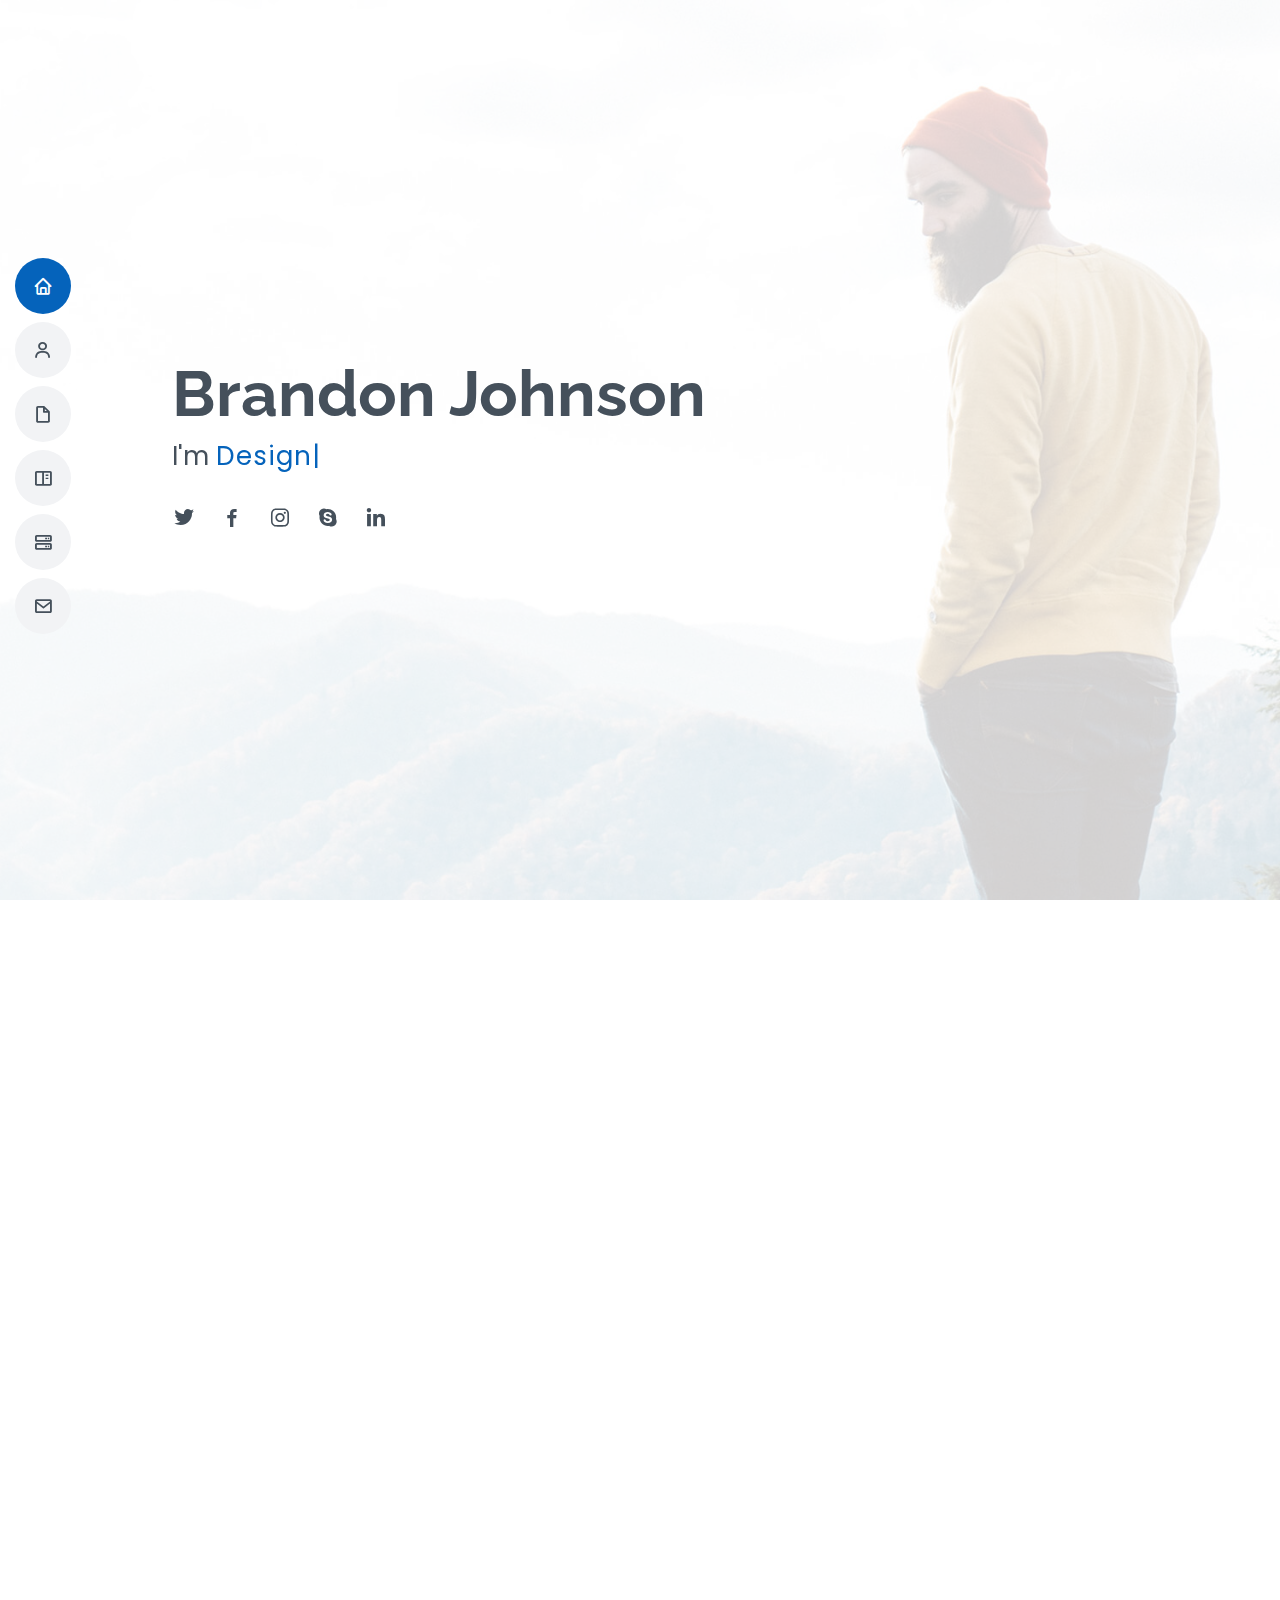
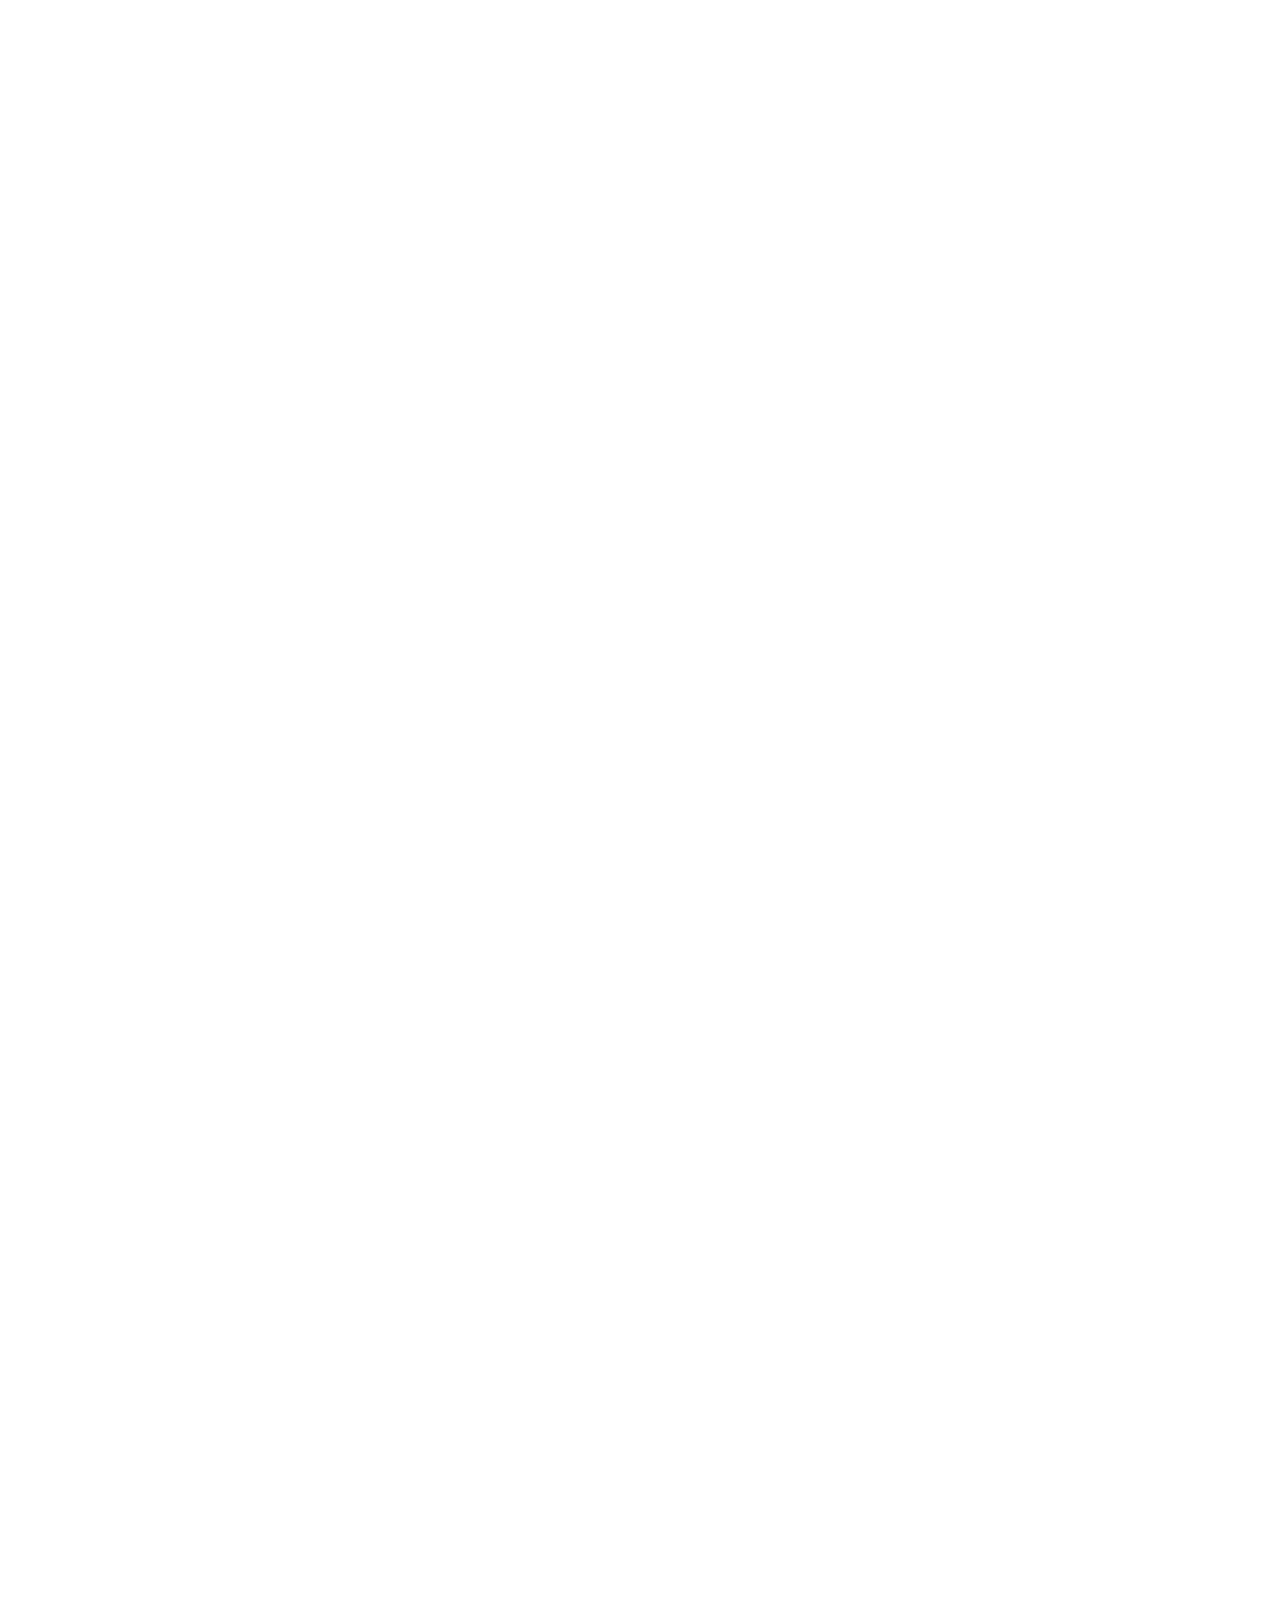
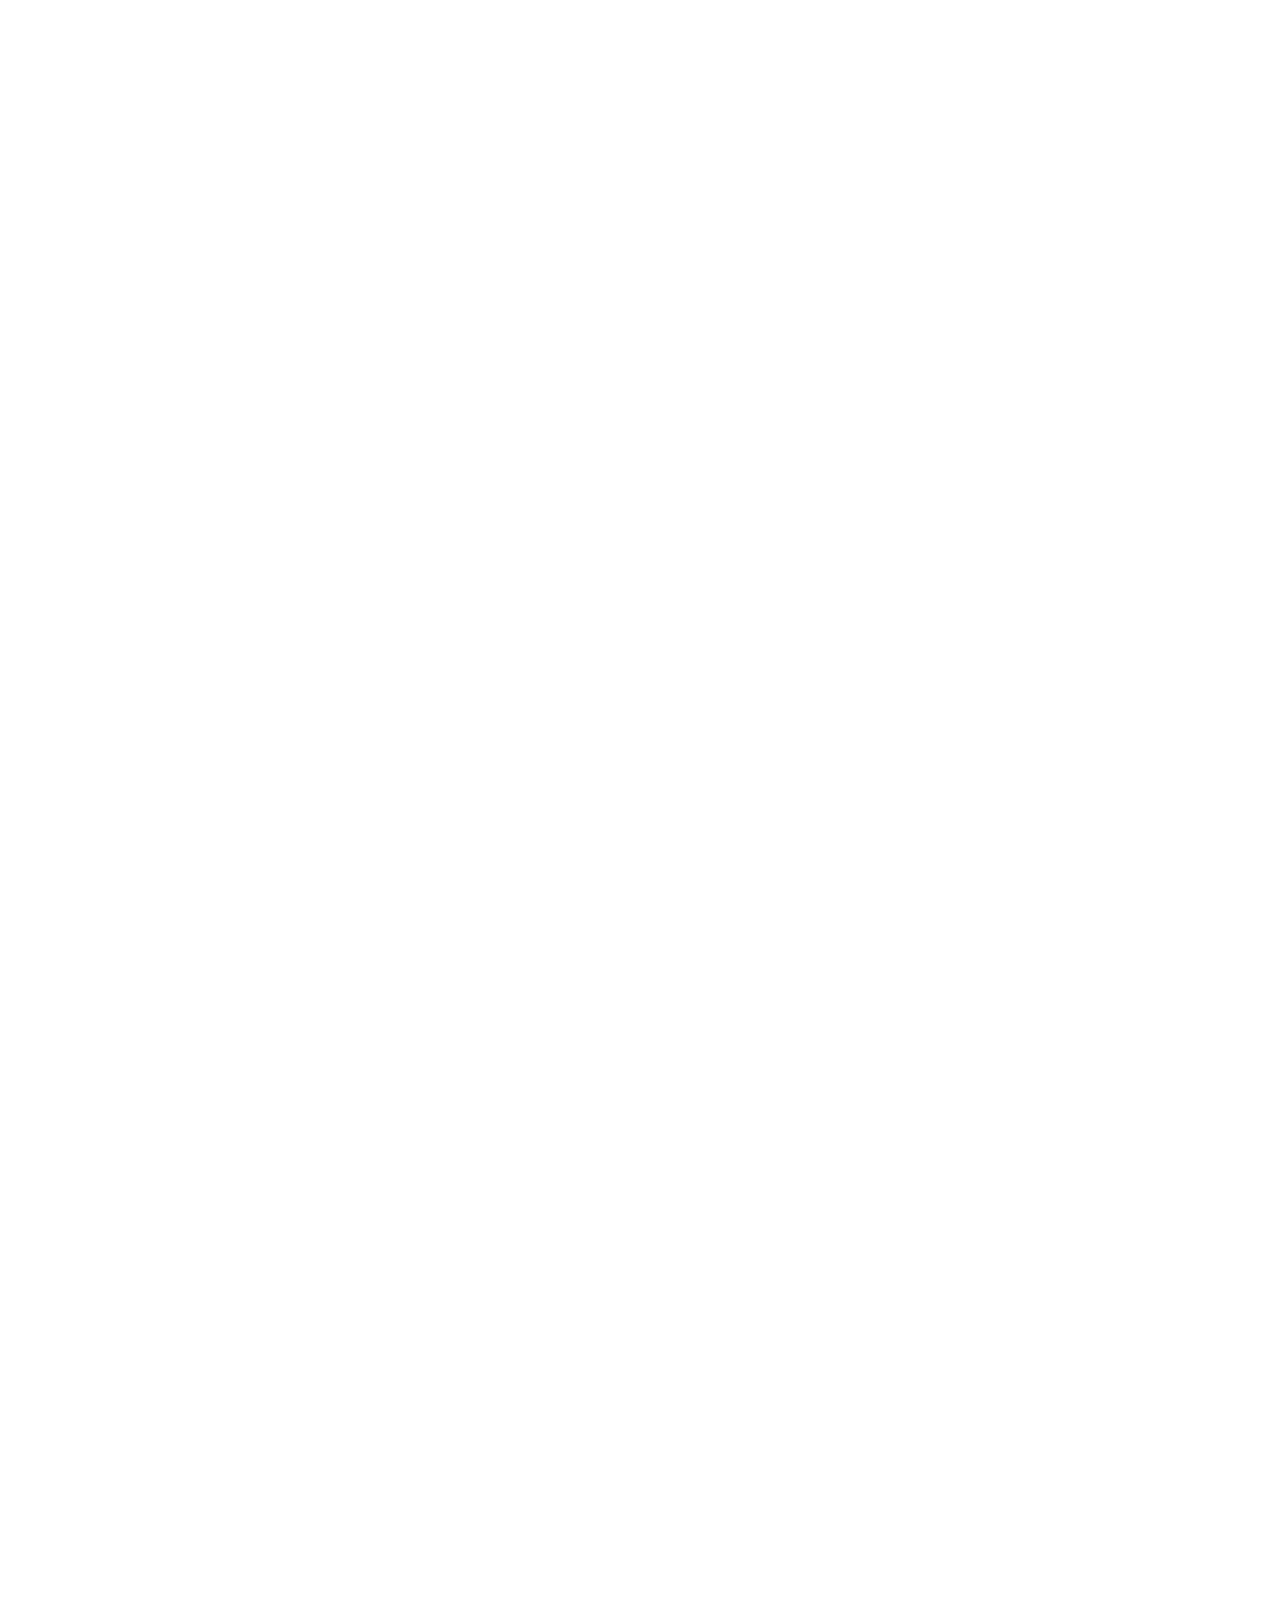
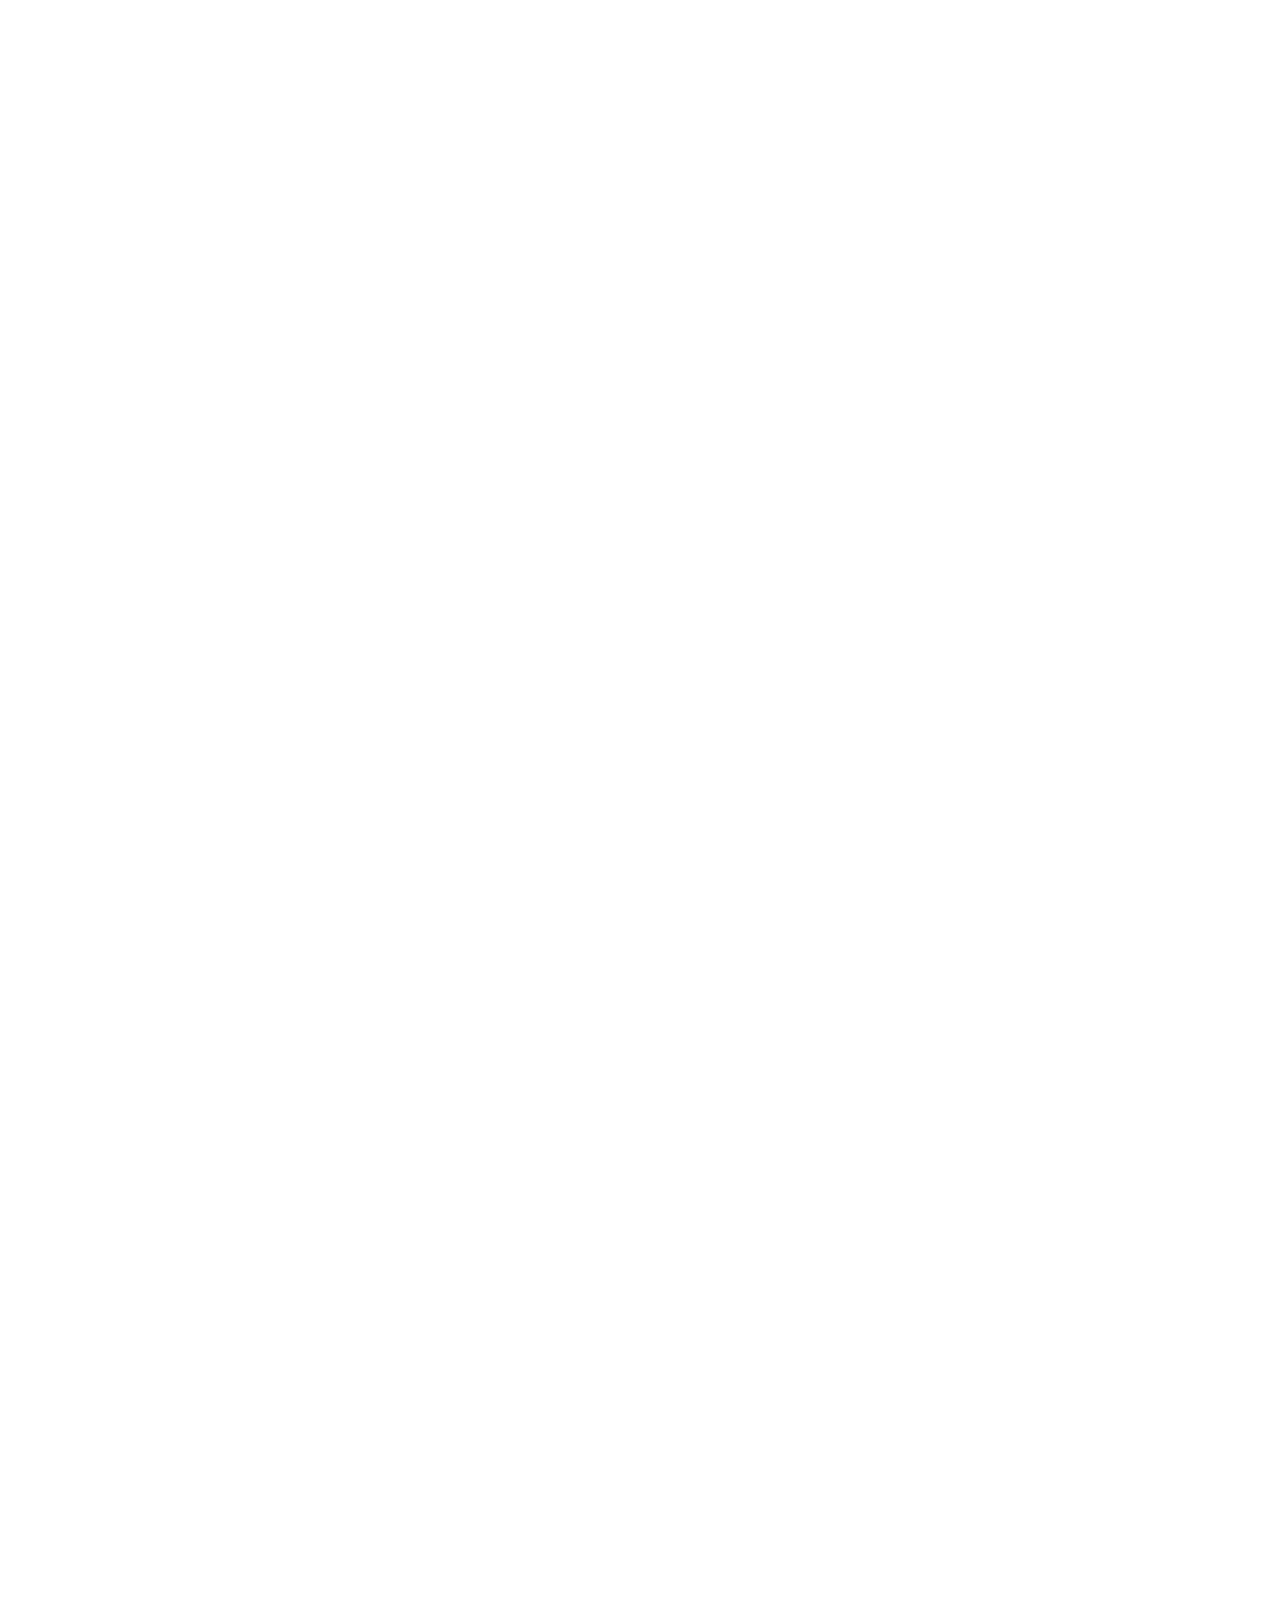
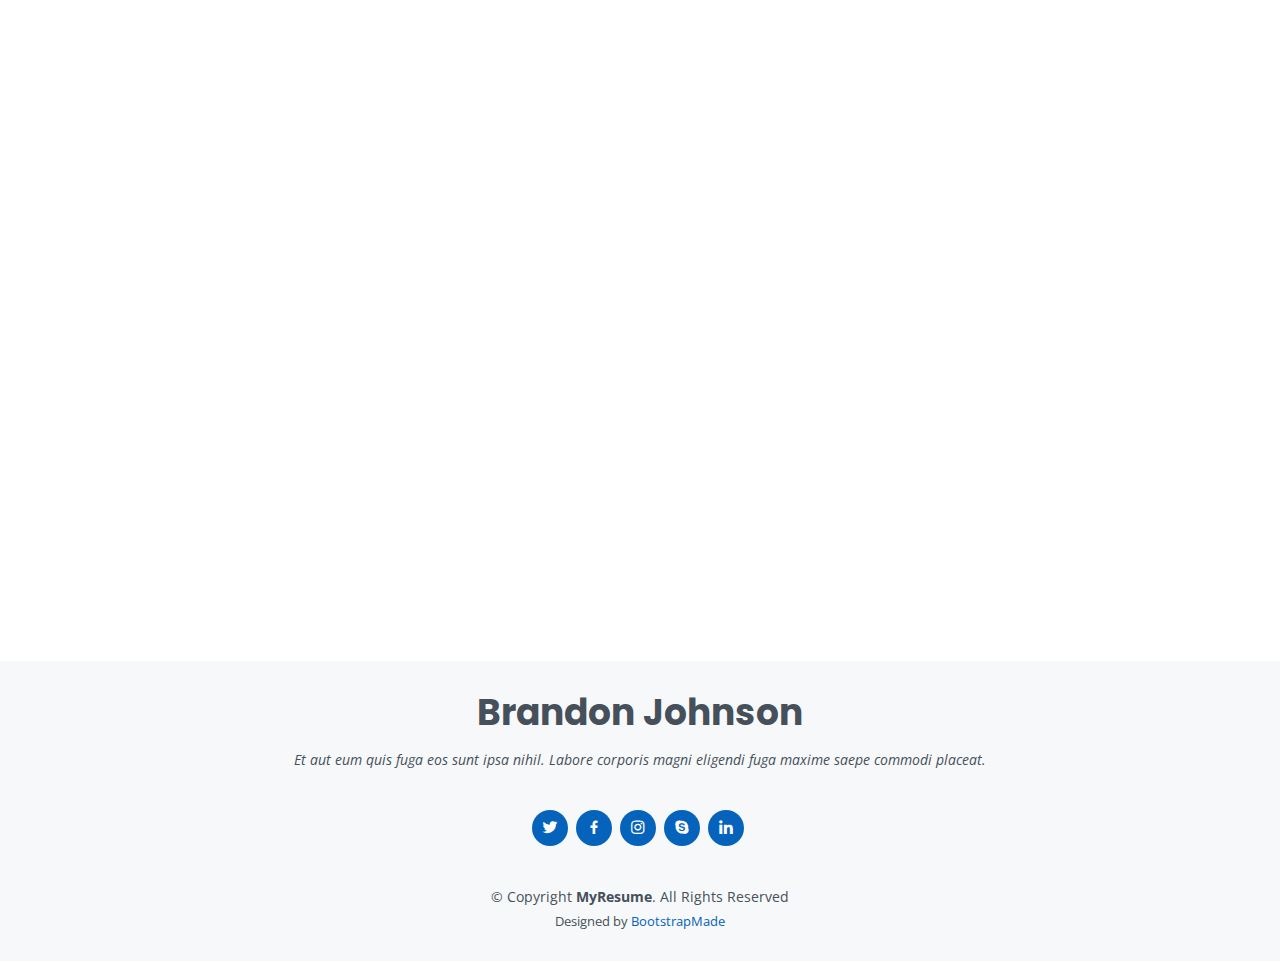
==== index.html @ 7fffbe17 "Template" ====
<!DOCTYPE html>
<html lang="en">

<head>
  <meta charset="utf-8">
  <meta content="width=device-width, initial-scale=1.0" name="viewport">

  <title>MyResume Bootstrap Template - Index</title>
  <meta content="" name="description">
  <meta content="" name="keywords">

  <!-- Favicons -->
  <link href="assets/img/favicon.png" rel="icon">
  <link href="assets/img/apple-touch-icon.png" rel="apple-touch-icon">

  <!-- Google Fonts -->
  <link href="https://fonts.googleapis.com/css?family=Open+Sans:300,300i,400,400i,600,600i,700,700i|Raleway:300,300i,400,400i,500,500i,600,600i,700,700i|Poppins:300,300i,400,400i,500,500i,600,600i,700,700i" rel="stylesheet">

  <!-- Vendor CSS Files -->
  <link href="assets/vendor/aos/aos.css" rel="stylesheet">
  <link href="assets/vendor/bootstrap/css/bootstrap.min.css" rel="stylesheet">
  <link href="assets/vendor/bootstrap-icons/bootstrap-icons.css" rel="stylesheet">
  <link href="assets/vendor/boxicons/css/boxicons.min.css" rel="stylesheet">
  <link href="assets/vendor/glightbox/css/glightbox.min.css" rel="stylesheet">
  <link href="assets/vendor/swiper/swiper-bundle.min.css" rel="stylesheet">

  <!-- Template Main CSS File -->
  <link href="assets/css/style.css" rel="stylesheet">

  <!-- =======================================================
  * Template Name: MyResume
  * Updated: Mar 10 2023 with Bootstrap v5.2.3
  * Template URL: https://bootstrapmade.com/free-html-bootstrap-template-my-resume/
  * Author: BootstrapMade.com
  * License: https://bootstrapmade.com/license/
  ======================================================== -->
</head>

<body>

  <!-- ======= Mobile nav toggle button ======= -->
  <!-- <button type="button" class="mobile-nav-toggle d-xl-none"><i class="bi bi-list mobile-nav-toggle"></i></button> -->
  <i class="bi bi-list mobile-nav-toggle d-lg-none"></i>
  <!-- ======= Header ======= -->
  <header id="header" class="d-flex flex-column justify-content-center">

    <nav id="navbar" class="navbar nav-menu">
      <ul>
        <li><a href="#hero" class="nav-link scrollto active"><i class="bx bx-home"></i> <span>Home</span></a></li>
        <li><a href="#about" class="nav-link scrollto"><i class="bx bx-user"></i> <span>About</span></a></li>
        <li><a href="#resume" class="nav-link scrollto"><i class="bx bx-file-blank"></i> <span>Resume</span></a></li>
        <li><a href="#portfolio" class="nav-link scrollto"><i class="bx bx-book-content"></i> <span>Portfolio</span></a></li>
        <li><a href="#services" class="nav-link scrollto"><i class="bx bx-server"></i> <span>Services</span></a></li>
        <li><a href="#contact" class="nav-link scrollto"><i class="bx bx-envelope"></i> <span>Contact</span></a></li>
      </ul>
    </nav><!-- .nav-menu -->

  </header><!-- End Header -->

  <!-- ======= Hero Section ======= -->
  <section id="hero" class="d-flex flex-column justify-content-center">
    <div class="container" data-aos="zoom-in" data-aos-delay="100">
      <h1>Brandon Johnson</h1>
      <p>I'm <span class="typed" data-typed-items="Designer, Developer, Freelancer, Photographer"></span></p>
      <div class="social-links">
        <a href="#" class="twitter"><i class="bx bxl-twitter"></i></a>
        <a href="#" class="facebook"><i class="bx bxl-facebook"></i></a>
        <a href="#" class="instagram"><i class="bx bxl-instagram"></i></a>
        <a href="#" class="google-plus"><i class="bx bxl-skype"></i></a>
        <a href="#" class="linkedin"><i class="bx bxl-linkedin"></i></a>
      </div>
    </div>
  </section><!-- End Hero -->

  <main id="main">

    <!-- ======= About Section ======= -->
    <section id="about" class="about">
      <div class="container" data-aos="fade-up">

        <div class="section-title">
          <h2>About</h2>
          <p>Magnam dolores commodi suscipit. Necessitatibus eius consequatur ex aliquid fuga eum quidem. Sit sint consectetur velit. Quisquam quos quisquam cupiditate. Et nemo qui impedit suscipit alias ea. Quia fugiat sit in iste officiis commodi quidem hic quas.</p>
        </div>

        <div class="row">
          <div class="col-lg-4">
            <img src="assets/img/profile-img.jpg" class="img-fluid" alt="">
          </div>
          <div class="col-lg-8 pt-4 pt-lg-0 content">
            <h3>UI/UX Designer &amp; Web Developer.</h3>
            <p class="fst-italic">
              Lorem ipsum dolor sit amet, consectetur adipiscing elit, sed do eiusmod tempor incididunt ut labore et dolore
              magna aliqua.
            </p>
            <div class="row">
              <div class="col-lg-6">
                <ul>
                  <li><i class="bi bi-chevron-right"></i> <strong>Birthday:</strong> <span>1 May 1995</span></li>
                  <li><i class="bi bi-chevron-right"></i> <strong>Website:</strong> <span>www.example.com</span></li>
                  <li><i class="bi bi-chevron-right"></i> <strong>Phone:</strong> <span>+123 456 7890</span></li>
                  <li><i class="bi bi-chevron-right"></i> <strong>City:</strong> <span>New York, USA</span></li>
                </ul>
              </div>
              <div class="col-lg-6">
                <ul>
                  <li><i class="bi bi-chevron-right"></i> <strong>Age:</strong> <span>30</span></li>
                  <li><i class="bi bi-chevron-right"></i> <strong>Degree:</strong> <span>Master</span></li>
                  <li><i class="bi bi-chevron-right"></i> <strong>PhEmailone:</strong> <span>email@example.com</span></li>
                  <li><i class="bi bi-chevron-right"></i> <strong>Freelance:</strong> <span>Available</span></li>
                </ul>
              </div>
            </div>
            <p>
              Officiis eligendi itaque labore et dolorum mollitia officiis optio vero. Quisquam sunt adipisci omnis et ut. Nulla accusantium dolor incidunt officia tempore. Et eius omnis.
              Cupiditate ut dicta maxime officiis quidem quia. Sed et consectetur qui quia repellendus itaque neque. Aliquid amet quidem ut quaerat cupiditate. Ab et eum qui repellendus omnis culpa magni laudantium dolores.
            </p>
          </div>
        </div>

      </div>
    </section><!-- End About Section -->

    <!-- ======= Facts Section ======= -->
    <section id="facts" class="facts">
      <div class="container" data-aos="fade-up">

        <div class="section-title">
          <h2>Facts</h2>
          <p>Magnam dolores commodi suscipit. Necessitatibus eius consequatur ex aliquid fuga eum quidem. Sit sint consectetur velit. Quisquam quos quisquam cupiditate. Et nemo qui impedit suscipit alias ea. Quia fugiat sit in iste officiis commodi quidem hic quas.</p>
        </div>

        <div class="row">

          <div class="col-lg-3 col-md-6">
            <div class="count-box">
              <i class="bi bi-emoji-smile"></i>
              <span data-purecounter-start="0" data-purecounter-end="232" data-purecounter-duration="1" class="purecounter"></span>
              <p>Happy Clients</p>
            </div>
          </div>

          <div class="col-lg-3 col-md-6 mt-5 mt-md-0">
            <div class="count-box">
              <i class="bi bi-journal-richtext"></i>
              <span data-purecounter-start="0" data-purecounter-end="521" data-purecounter-duration="1" class="purecounter"></span>
              <p>Projects</p>
            </div>
          </div>

          <div class="col-lg-3 col-md-6 mt-5 mt-lg-0">
            <div class="count-box">
              <i class="bi bi-headset"></i>
              <span data-purecounter-start="0" data-purecounter-end="1463" data-purecounter-duration="1" class="purecounter"></span>
              <p>Hours Of Support</p>
            </div>
          </div>

          <div class="col-lg-3 col-md-6 mt-5 mt-lg-0">
            <div class="count-box">
              <i class="bi bi-award"></i>
              <span data-purecounter-start="0" data-purecounter-end="25" data-purecounter-duration="1" class="purecounter"></span>
              <p>Awards</p>
            </div>
          </div>

        </div>

      </div>
    </section><!-- End Facts Section -->

    <!-- ======= Skills Section ======= -->
    <section id="skills" class="skills section-bg">
      <div class="container" data-aos="fade-up">

        <div class="section-title">
          <h2>Skills</h2>
          <p>Magnam dolores commodi suscipit. Necessitatibus eius consequatur ex aliquid fuga eum quidem. Sit sint consectetur velit. Quisquam quos quisquam cupiditate. Et nemo qui impedit suscipit alias ea. Quia fugiat sit in iste officiis commodi quidem hic quas.</p>
        </div>

        <div class="row skills-content">

          <div class="col-lg-6">

            <div class="progress">
              <span class="skill">HTML <i class="val">100%</i></span>
              <div class="progress-bar-wrap">
                <div class="progress-bar" role="progressbar" aria-valuenow="100" aria-valuemin="0" aria-valuemax="100"></div>
              </div>
            </div>

            <div class="progress">
              <span class="skill">CSS <i class="val">90%</i></span>
              <div class="progress-bar-wrap">
                <div class="progress-bar" role="progressbar" aria-valuenow="90" aria-valuemin="0" aria-valuemax="100"></div>
              </div>
            </div>

            <div class="progress">
              <span class="skill">JavaScript <i class="val">75%</i></span>
              <div class="progress-bar-wrap">
                <div class="progress-bar" role="progressbar" aria-valuenow="75" aria-valuemin="0" aria-valuemax="100"></div>
              </div>
            </div>

          </div>

          <div class="col-lg-6">

            <div class="progress">
              <span class="skill">PHP <i class="val">80%</i></span>
              <div class="progress-bar-wrap">
                <div class="progress-bar" role="progressbar" aria-valuenow="80" aria-valuemin="0" aria-valuemax="100"></div>
              </div>
            </div>

            <div class="progress">
              <span class="skill">WordPress/CMS <i class="val">90%</i></span>
              <div class="progress-bar-wrap">
                <div class="progress-bar" role="progressbar" aria-valuenow="90" aria-valuemin="0" aria-valuemax="100"></div>
              </div>
            </div>

            <div class="progress">
              <span class="skill">Photoshop <i class="val">55%</i></span>
              <div class="progress-bar-wrap">
                <div class="progress-bar" role="progressbar" aria-valuenow="55" aria-valuemin="0" aria-valuemax="100"></div>
              </div>
            </div>

          </div>

        </div>

      </div>
    </section><!-- End Skills Section -->

    <!-- ======= Resume Section ======= -->
    <section id="resume" class="resume">
      <div class="container" data-aos="fade-up">

        <div class="section-title">
          <h2>Resume</h2>
          <p>Magnam dolores commodi suscipit. Necessitatibus eius consequatur ex aliquid fuga eum quidem. Sit sint consectetur velit. Quisquam quos quisquam cupiditate. Et nemo qui impedit suscipit alias ea. Quia fugiat sit in iste officiis commodi quidem hic quas.</p>
        </div>

        <div class="row">
          <div class="col-lg-6">
            <h3 class="resume-title">Sumary</h3>
            <div class="resume-item pb-0">
              <h4>Brandon Johnson</h4>
              <p><em>Innovative and deadline-driven Graphic Designer with 3+ years of experience designing and developing user-centered digital/print marketing material from initial concept to final, polished deliverable.</em></p>
              <ul>
                <li>Portland par 127,Orlando, FL</li>
                <li>(123) 456-7891</li>
                <li>alice.barkley@example.com</li>
              </ul>
            </div>

            <h3 class="resume-title">Education</h3>
            <div class="resume-item">
              <h4>Master of Fine Arts &amp; Graphic Design</h4>
              <h5>2015 - 2016</h5>
              <p><em>Rochester Institute of Technology, Rochester, NY</em></p>
              <p>Qui deserunt veniam. Et sed aliquam labore tempore sed quisquam iusto autem sit. Ea vero voluptatum qui ut dignissimos deleniti nerada porti sand markend</p>
            </div>
            <div class="resume-item">
              <h4>Bachelor of Fine Arts &amp; Graphic Design</h4>
              <h5>2010 - 2014</h5>
              <p><em>Rochester Institute of Technology, Rochester, NY</em></p>
              <p>Quia nobis sequi est occaecati aut. Repudiandae et iusto quae reiciendis et quis Eius vel ratione eius unde vitae rerum voluptates asperiores voluptatem Earum molestiae consequatur neque etlon sader mart dila</p>
            </div>
          </div>
          <div class="col-lg-6">
            <h3 class="resume-title">Professional Experience</h3>
            <div class="resume-item">
              <h4>Senior graphic design specialist</h4>
              <h5>2019 - Present</h5>
              <p><em>Experion, New York, NY </em></p>
              <ul>
                <li>Lead in the design, development, and implementation of the graphic, layout, and production communication materials</li>
                <li>Delegate tasks to the 7 members of the design team and provide counsel on all aspects of the project. </li>
                <li>Supervise the assessment of all graphic materials in order to ensure quality and accuracy of the design</li>
                <li>Oversee the efficient use of production project budgets ranging from $2,000 - $25,000</li>
              </ul>
            </div>
            <div class="resume-item">
              <h4>Graphic design specialist</h4>
              <h5>2017 - 2018</h5>
              <p><em>Stepping Stone Advertising, New York, NY</em></p>
              <ul>
                <li>Developed numerous marketing programs (logos, brochures,infographics, presentations, and advertisements).</li>
                <li>Managed up to 5 projects or tasks at a given time while under pressure</li>
                <li>Recommended and consulted with clients on the most appropriate graphic design</li>
                <li>Created 4+ design presentations and proposals a month for clients and account managers</li>
              </ul>
            </div>
          </div>
        </div>

      </div>
    </section><!-- End Resume Section -->

    <!-- ======= Portfolio Section ======= -->
    <section id="portfolio" class="portfolio section-bg">
      <div class="container" data-aos="fade-up">

        <div class="section-title">
          <h2>Portfolio</h2>
          <p>Magnam dolores commodi suscipit. Necessitatibus eius consequatur ex aliquid fuga eum quidem. Sit sint consectetur velit. Quisquam quos quisquam cupiditate. Et nemo qui impedit suscipit alias ea. Quia fugiat sit in iste officiis commodi quidem hic quas.</p>
        </div>

        <div class="row">
          <div class="col-lg-12 d-flex justify-content-center" data-aos="fade-up" data-aos-delay="100">
            <ul id="portfolio-flters">
              <li data-filter="*" class="filter-active">All</li>
              <li data-filter=".filter-app">App</li>
              <li data-filter=".filter-card">Card</li>
              <li data-filter=".filter-web">Web</li>
            </ul>
          </div>
        </div>

        <div class="row portfolio-container" data-aos="fade-up" data-aos-delay="200">

          <div class="col-lg-4 col-md-6 portfolio-item filter-app">
            <div class="portfolio-wrap">
              <img src="assets/img/portfolio/portfolio-1.jpg" class="img-fluid" alt="">
              <div class="portfolio-info">
                <h4>App 1</h4>
                <p>App</p>
                <div class="portfolio-links">
                  <a href="assets/img/portfolio/portfolio-1.jpg" data-gallery="portfolioGallery" class="portfolio-lightbox" title="App 1"><i class="bx bx-plus"></i></a>
                  <a href="portfolio-details.html" class="portfolio-details-lightbox" data-glightbox="type: external" title="Portfolio Details"><i class="bx bx-link"></i></a>
                </div>
              </div>
            </div>
          </div>

          <div class="col-lg-4 col-md-6 portfolio-item filter-web">
            <div class="portfolio-wrap">
              <img src="assets/img/portfolio/portfolio-2.jpg" class="img-fluid" alt="">
              <div class="portfolio-info">
                <h4>Web 3</h4>
                <p>Web</p>
                <div class="portfolio-links">
                  <a href="assets/img/portfolio/portfolio-2.jpg" data-gallery="portfolioGallery" class="portfolio-lightbox" title="Web 3"><i class="bx bx-plus"></i></a>
                  <a href="portfolio-details.html" class="portfolio-details-lightbox" data-glightbox="type: external" title="Portfolio Details"><i class="bx bx-link"></i></a>
                </div>
              </div>
            </div>
          </div>

          <div class="col-lg-4 col-md-6 portfolio-item filter-app">
            <div class="portfolio-wrap">
              <img src="assets/img/portfolio/portfolio-3.jpg" class="img-fluid" alt="">
              <div class="portfolio-info">
                <h4>App 2</h4>
                <p>App</p>
                <div class="portfolio-links">
                  <a href="assets/img/portfolio/portfolio-3.jpg" data-gallery="portfolioGallery" class="portfolio-lightbox" title="App 2"><i class="bx bx-plus"></i></a>
                  <a href="portfolio-details.html" class="portfolio-details-lightbox" data-glightbox="type: external" title="Portfolio Details"><i class="bx bx-link"></i></a>
                </div>
              </div>
            </div>
          </div>

          <div class="col-lg-4 col-md-6 portfolio-item filter-card">
            <div class="portfolio-wrap">
              <img src="assets/img/portfolio/portfolio-4.jpg" class="img-fluid" alt="">
              <div class="portfolio-info">
                <h4>Card 2</h4>
                <p>Card</p>
                <div class="portfolio-links">
                  <a href="assets/img/portfolio/portfolio-4.jpg" data-gallery="portfolioGallery" class="portfolio-lightbox" title="Card 2"><i class="bx bx-plus"></i></a>
                  <a href="portfolio-details.html" class="portfolio-details-lightbox" data-glightbox="type: external" title="Portfolio Details"><i class="bx bx-link"></i></a>
                </div>
              </div>
            </div>
          </div>

          <div class="col-lg-4 col-md-6 portfolio-item filter-web">
            <div class="portfolio-wrap">
              <img src="assets/img/portfolio/portfolio-5.jpg" class="img-fluid" alt="">
              <div class="portfolio-info">
                <h4>Web 2</h4>
                <p>Web</p>
                <div class="portfolio-links">
                  <a href="assets/img/portfolio/portfolio-5.jpg" data-gallery="portfolioGallery" class="portfolio-lightbox" title="Web 2"><i class="bx bx-plus"></i></a>
                  <a href="portfolio-details.html" class="portfolio-details-lightbox" data-glightbox="type: external" title="Portfolio Details"><i class="bx bx-link"></i></a>
                </div>
              </div>
            </div>
          </div>

          <div class="col-lg-4 col-md-6 portfolio-item filter-app">
            <div class="portfolio-wrap">
              <img src="assets/img/portfolio/portfolio-6.jpg" class="img-fluid" alt="">
              <div class="portfolio-info">
                <h4>App 3</h4>
                <p>App</p>
                <div class="portfolio-links">
                  <a href="assets/img/portfolio/portfolio-6.jpg" data-gallery="portfolioGallery" class="portfolio-lightbox" title="App 3"><i class="bx bx-plus"></i></a>
                  <a href="portfolio-details.html" class="portfolio-details-lightbox" data-glightbox="type: external" title="Portfolio Details"><i class="bx bx-link"></i></a>
                </div>
              </div>
            </div>
          </div>

          <div class="col-lg-4 col-md-6 portfolio-item filter-card">
            <div class="portfolio-wrap">
              <img src="assets/img/portfolio/portfolio-7.jpg" class="img-fluid" alt="">
              <div class="portfolio-info">
                <h4>Card 1</h4>
                <p>Card</p>
                <div class="portfolio-links">
                  <a href="assets/img/portfolio/portfolio-7.jpg" data-gallery="portfolioGallery" class="portfolio-lightbox" title="Card 1"><i class="bx bx-plus"></i></a>
                  <a href="portfolio-details.html" class="portfolio-details-lightbox" data-glightbox="type: external" title="Portfolio Details"><i class="bx bx-link"></i></a>
                </div>
              </div>
            </div>
          </div>

          <div class="col-lg-4 col-md-6 portfolio-item filter-card">
            <div class="portfolio-wrap">
              <img src="assets/img/portfolio/portfolio-8.jpg" class="img-fluid" alt="">
              <div class="portfolio-info">
                <h4>Card 3</h4>
                <p>Card</p>
                <div class="portfolio-links">
                  <a href="assets/img/portfolio/portfolio-8.jpg" data-gallery="portfolioGallery" class="portfolio-lightbox" title="Card 3"><i class="bx bx-plus"></i></a>
                  <a href="portfolio-details.html" class="portfolio-details-lightbox" data-glightbox="type: external" title="Portfolio Details"><i class="bx bx-link"></i></a>
                </div>
              </div>
            </div>
          </div>

          <div class="col-lg-4 col-md-6 portfolio-item filter-web">
            <div class="portfolio-wrap">
              <img src="assets/img/portfolio/portfolio-9.jpg" class="img-fluid" alt="">
              <div class="portfolio-info">
                <h4>Web 3</h4>
                <p>Web</p>
                <div class="portfolio-links">
                  <a href="assets/img/portfolio/portfolio-9.jpg" data-gallery="portfolioGallery" class="portfolio-lightbox" title="Web 3"><i class="bx bx-plus"></i></a>
                  <a href="portfolio-details.html" class="portfolio-details-lightbox" data-glightbox="type: external" title="Portfolio Details"><i class="bx bx-link"></i></a>
                </div>
              </div>
            </div>
          </div>

        </div>

      </div>
    </section><!-- End Portfolio Section -->

    <!-- ======= Services Section ======= -->
    <section id="services" class="services">
      <div class="container" data-aos="fade-up">

        <div class="section-title">
          <h2>Services</h2>
          <p>Magnam dolores commodi suscipit. Necessitatibus eius consequatur ex aliquid fuga eum quidem. Sit sint consectetur velit. Quisquam quos quisquam cupiditate. Et nemo qui impedit suscipit alias ea. Quia fugiat sit in iste officiis commodi quidem hic quas.</p>
        </div>

        <div class="row">

          <div class="col-lg-4 col-md-6 d-flex align-items-stretch" data-aos="zoom-in" data-aos-delay="100">
            <div class="icon-box iconbox-blue">
              <div class="icon">
                <svg width="100" height="100" viewBox="0 0 600 600" xmlns="http://www.w3.org/2000/svg">
                  <path stroke="none" stroke-width="0" fill="#f5f5f5" d="M300,521.0016835830174C376.1290562159157,517.8887921683347,466.0731472004068,529.7835943286574,510.70327084640275,468.03025145048787C554.3714126377745,407.6079735673963,508.03601936045806,328.9844924480964,491.2728898941984,256.3432110539036C474.5976632858925,184.082847569629,479.9380746630129,96.60480741107993,416.23090153303,58.64404602377083C348.86323505073057,18.502131276798302,261.93793281208167,40.57373210992963,193.5410806939664,78.93577620505333C130.42746243093433,114.334589627462,98.30271207620316,179.96522072025542,76.75703585869454,249.04625023123273C51.97151888228291,328.5150500222984,13.704378332031375,421.85034740162234,66.52175969318436,486.19268352777647C119.04800174914682,550.1803526380478,217.28368757567262,524.383925680826,300,521.0016835830174"></path>
                </svg>
                <i class="bx bxl-dribbble"></i>
              </div>
              <h4><a href="">Lorem Ipsum</a></h4>
              <p>Voluptatum deleniti atque corrupti quos dolores et quas molestias excepturi</p>
            </div>
          </div>

          <div class="col-lg-4 col-md-6 d-flex align-items-stretch mt-4 mt-md-0" data-aos="zoom-in" data-aos-delay="200">
            <div class="icon-box iconbox-orange ">
              <div class="icon">
                <svg width="100" height="100" viewBox="0 0 600 600" xmlns="http://www.w3.org/2000/svg">
                  <path stroke="none" stroke-width="0" fill="#f5f5f5" d="M300,582.0697525312426C382.5290701553225,586.8405444964366,449.9789794690241,525.3245884688669,502.5850820975895,461.55621195738473C556.606425686781,396.0723002908107,615.8543463187945,314.28637112970534,586.6730223649479,234.56875336149918C558.9533121215079,158.8439757836574,454.9685369536778,164.00468322053177,381.49747125262974,130.76875717737553C312.15926192815925,99.40240125094834,248.97055460311594,18.661163978235184,179.8680185752513,50.54337015887873C110.5421016452524,82.52863877960104,119.82277516462835,180.83849132639028,109.12597500060166,256.43424936330496C100.08760227029461,320.3096726198365,92.17705696193138,384.0621239912766,124.79988738764834,439.7174275375508C164.83382741302287,508.01625554203684,220.96474134820875,577.5009287672846,300,582.0697525312426"></path>
                </svg>
                <i class="bx bx-file"></i>
              </div>
              <h4><a href="">Sed Perspiciatis</a></h4>
              <p>Duis aute irure dolor in reprehenderit in voluptate velit esse cillum dolore</p>
            </div>
          </div>

          <div class="col-lg-4 col-md-6 d-flex align-items-stretch mt-4 mt-lg-0" data-aos="zoom-in" data-aos-delay="300">
            <div class="icon-box iconbox-pink">
              <div class="icon">
                <svg width="100" height="100" viewBox="0 0 600 600" xmlns="http://www.w3.org/2000/svg">
                  <path stroke="none" stroke-width="0" fill="#f5f5f5" d="M300,541.5067337569781C382.14930387511276,545.0595476570109,479.8736841581634,548.3450877840088,526.4010558755058,480.5488172755941C571.5218469581645,414.80211281144784,517.5187510058486,332.0715597781072,496.52539010469104,255.14436215662573C477.37192572678356,184.95920475031193,473.57363656557914,105.61284051026155,413.0603344069578,65.22779650032875C343.27470386102294,18.654635553484475,251.2091493199835,5.337323636656869,175.0934190732945,40.62881213300186C97.87086631185822,76.43348514350839,51.98124368387456,156.15599469081315,36.44837278890362,239.84606092416172C21.716077023791087,319.22268207091537,43.775223500013084,401.1760424656574,96.891909868211,461.97329694683043C147.22146801428983,519.5804099606455,223.5754009179313,538.201503339737,300,541.5067337569781"></path>
                </svg>
                <i class="bx bx-tachometer"></i>
              </div>
              <h4><a href="">Magni Dolores</a></h4>
              <p>Excepteur sint occaecat cupidatat non proident, sunt in culpa qui officia</p>
            </div>
          </div>

          <div class="col-lg-4 col-md-6 d-flex align-items-stretch mt-4" data-aos="zoom-in" data-aos-delay="100">
            <div class="icon-box iconbox-yellow">
              <div class="icon">
                <svg width="100" height="100" viewBox="0 0 600 600" xmlns="http://www.w3.org/2000/svg">
                  <path stroke="none" stroke-width="0" fill="#f5f5f5" d="M300,503.46388370962813C374.79870501325706,506.71871716319447,464.8034551963731,527.1746412648533,510.4981551193396,467.86667711651364C555.9287308511215,408.9015244558933,512.6030010748507,327.5744911775523,490.211057578863,256.5855673507754C471.097692560561,195.9906835881958,447.69079081568157,138.11976852964426,395.19560036434837,102.3242989838813C329.3053358748298,57.3949838291264,248.02791733380457,8.279543830951368,175.87071277845988,42.242879143198664C103.41431057327972,76.34704239035025,93.79494320519305,170.9812938413882,81.28167332365135,250.07896920659033C70.17666984294237,320.27484674793965,64.84698225790005,396.69656628748305,111.28512138212992,450.4950937839243C156.20124167950087,502.5303643271138,231.32542653798444,500.4755392045468,300,503.46388370962813"></path>
                </svg>
                <i class="bx bx-layer"></i>
              </div>
              <h4><a href="">Nemo Enim</a></h4>
              <p>At vero eos et accusamus et iusto odio dignissimos ducimus qui blanditiis</p>
            </div>
          </div>

          <div class="col-lg-4 col-md-6 d-flex align-items-stretch mt-4" data-aos="zoom-in" data-aos-delay="200">
            <div class="icon-box iconbox-red">
              <div class="icon">
                <svg width="100" height="100" viewBox="0 0 600 600" xmlns="http://www.w3.org/2000/svg">
                  <path stroke="none" stroke-width="0" fill="#f5f5f5" d="M300,532.3542879108572C369.38199826031484,532.3153073249985,429.10787420159085,491.63046689027357,474.5244479745417,439.17860296908856C522.8885846962883,383.3225815378663,569.1668002868075,314.3205725914397,550.7432151929288,242.7694973846089C532.6665558377875,172.5657663291529,456.2379748765914,142.6223662098291,390.3689995646985,112.34683881706744C326.66090330228417,83.06452184765237,258.84405631176094,53.51806209861945,193.32584062364296,78.48882559362697C121.61183558270385,105.82097193414197,62.805066853699245,167.19869350419734,48.57481801355237,242.6138429142374C34.843463184063346,315.3850353017275,76.69343916112496,383.4422959591041,125.22947124332185,439.3748458443577C170.7312796277747,491.8107796887764,230.57421082200815,532.3932930995766,300,532.3542879108572"></path>
                </svg>
                <i class="bx bx-slideshow"></i>
              </div>
              <h4><a href="">Dele Cardo</a></h4>
              <p>Quis consequatur saepe eligendi voluptatem consequatur dolor consequuntur</p>
            </div>
          </div>

          <div class="col-lg-4 col-md-6 d-flex align-items-stretch mt-4" data-aos="zoom-in" data-aos-delay="300">
            <div class="icon-box iconbox-teal">
              <div class="icon">
                <svg width="100" height="100" viewBox="0 0 600 600" xmlns="http://www.w3.org/2000/svg">
                  <path stroke="none" stroke-width="0" fill="#f5f5f5" d="M300,566.797414625762C385.7384707136149,576.1784315230908,478.7894351017131,552.8928747891023,531.9192734346935,484.94944893311C584.6109503024035,417.5663521118492,582.489472248146,322.67544863468447,553.9536738515405,242.03673114598146C529.1557734026468,171.96086150256528,465.24506316201064,127.66468636344209,395.9583748389544,100.7403814666027C334.2173773831606,76.7482773500951,269.4350130405921,84.62216499799875,207.1952322260088,107.2889140133804C132.92018162631612,134.33871894543012,41.79353780512637,160.00259165414826,22.644507872594943,236.69541883565114C3.319112789854554,314.0945973066697,72.72355303640163,379.243833228382,124.04198916343866,440.3218312028393C172.9286146004772,498.5055451809895,224.45579914871206,558.5317968840102,300,566.797414625762"></path>
                </svg>
                <i class="bx bx-arch"></i>
              </div>
              <h4><a href="">Divera Don</a></h4>
              <p>Modi nostrum vel laborum. Porro fugit error sit minus sapiente sit aspernatur</p>
            </div>
          </div>

        </div>

      </div>
    </section><!-- End Services Section -->

    <!-- ======= Testimonials Section ======= -->
    <section id="testimonials" class="testimonials section-bg">
      <div class="container" data-aos="fade-up">

        <div class="section-title">
          <h2>Testimonials</h2>
        </div>

        <div class="testimonials-slider swiper" data-aos="fade-up" data-aos-delay="100">
          <div class="swiper-wrapper">

            <div class="swiper-slide">
              <div class="testimonial-item">
                <img src="assets/img/testimonials/testimonials-1.jpg" class="testimonial-img" alt="">
                <h3>Saul Goodman</h3>
                <h4>Ceo &amp; Founder</h4>
                <p>
                  <i class="bx bxs-quote-alt-left quote-icon-left"></i>
                  Proin iaculis purus consequat sem cure digni ssim donec porttitora entum suscipit rhoncus. Accusantium quam, ultricies eget id, aliquam eget nibh et. Maecen aliquam, risus at semper.
                  <i class="bx bxs-quote-alt-right quote-icon-right"></i>
                </p>
              </div>
            </div><!-- End testimonial item -->

            <div class="swiper-slide">
              <div class="testimonial-item">
                <img src="assets/img/testimonials/testimonials-2.jpg" class="testimonial-img" alt="">
                <h3>Sara Wilsson</h3>
                <h4>Designer</h4>
                <p>
                  <i class="bx bxs-quote-alt-left quote-icon-left"></i>
                  Export tempor illum tamen malis malis eram quae irure esse labore quem cillum quid cillum eram malis quorum velit fore eram velit sunt aliqua noster fugiat irure amet legam anim culpa.
                  <i class="bx bxs-quote-alt-right quote-icon-right"></i>
                </p>
              </div>
            </div><!-- End testimonial item -->

            <div class="swiper-slide">
              <div class="testimonial-item">
                <img src="assets/img/testimonials/testimonials-3.jpg" class="testimonial-img" alt="">
                <h3>Jena Karlis</h3>
                <h4>Store Owner</h4>
                <p>
                  <i class="bx bxs-quote-alt-left quote-icon-left"></i>
                  Enim nisi quem export duis labore cillum quae magna enim sint quorum nulla quem veniam duis minim tempor labore quem eram duis noster aute amet eram fore quis sint minim.
                  <i class="bx bxs-quote-alt-right quote-icon-right"></i>
                </p>
              </div>
            </div><!-- End testimonial item -->

            <div class="swiper-slide">
              <div class="testimonial-item">
                <img src="assets/img/testimonials/testimonials-4.jpg" class="testimonial-img" alt="">
                <h3>Matt Brandon</h3>
                <h4>Freelancer</h4>
                <p>
                  <i class="bx bxs-quote-alt-left quote-icon-left"></i>
                  Fugiat enim eram quae cillum dolore dolor amet nulla culpa multos export minim fugiat minim velit minim dolor enim duis veniam ipsum anim magna sunt elit fore quem dolore labore illum veniam.
                  <i class="bx bxs-quote-alt-right quote-icon-right"></i>
                </p>
              </div>
            </div><!-- End testimonial item -->

            <div class="swiper-slide">
              <div class="testimonial-item">
                <img src="assets/img/testimonials/testimonials-5.jpg" class="testimonial-img" alt="">
                <h3>John Larson</h3>
                <h4>Entrepreneur</h4>
                <p>
                  <i class="bx bxs-quote-alt-left quote-icon-left"></i>
                  Quis quorum aliqua sint quem legam fore sunt eram irure aliqua veniam tempor noster veniam enim culpa labore duis sunt culpa nulla illum cillum fugiat legam esse veniam culpa fore nisi cillum quid.
                  <i class="bx bxs-quote-alt-right quote-icon-right"></i>
                </p>
              </div>
            </div><!-- End testimonial item -->

          </div>
          <div class="swiper-pagination"></div>
        </div>

      </div>
    </section><!-- End Testimonials Section -->

    <!-- ======= Contact Section ======= -->
    <section id="contact" class="contact">
      <div class="container" data-aos="fade-up">

        <div class="section-title">
          <h2>Contact</h2>
        </div>

        <div class="row mt-1">

          <div class="col-lg-4">
            <div class="info">
              <div class="address">
                <i class="bi bi-geo-alt"></i>
                <h4>Location:</h4>
                <p>A108 Adam Street, New York, NY 535022</p>
              </div>

              <div class="email">
                <i class="bi bi-envelope"></i>
                <h4>Email:</h4>
                <p>info@example.com</p>
              </div>

              <div class="phone">
                <i class="bi bi-phone"></i>
                <h4>Call:</h4>
                <p>+1 5589 55488 55s</p>
              </div>

            </div>

          </div>

          <div class="col-lg-8 mt-5 mt-lg-0">

            <form action="forms/contact.php" method="post" role="form" class="php-email-form">
              <div class="row">
                <div class="col-md-6 form-group">
                  <input type="text" name="name" class="form-control" id="name" placeholder="Your Name" required>
                </div>
                <div class="col-md-6 form-group mt-3 mt-md-0">
                  <input type="email" class="form-control" name="email" id="email" placeholder="Your Email" required>
                </div>
              </div>
              <div class="form-group mt-3">
                <input type="text" class="form-control" name="subject" id="subject" placeholder="Subject" required>
              </div>
              <div class="form-group mt-3">
                <textarea class="form-control" name="message" rows="5" placeholder="Message" required></textarea>
              </div>
              <div class="my-3">
                <div class="loading">Loading</div>
                <div class="error-message"></div>
                <div class="sent-message">Your message has been sent. Thank you!</div>
              </div>
              <div class="text-center"><button type="submit">Send Message</button></div>
            </form>

          </div>

        </div>

      </div>
    </section><!-- End Contact Section -->

  </main><!-- End #main -->

  <!-- ======= Footer ======= -->
  <footer id="footer">
    <div class="container">
      <h3>Brandon Johnson</h3>
      <p>Et aut eum quis fuga eos sunt ipsa nihil. Labore corporis magni eligendi fuga maxime saepe commodi placeat.</p>
      <div class="social-links">
        <a href="#" class="twitter"><i class="bx bxl-twitter"></i></a>
        <a href="#" class="facebook"><i class="bx bxl-facebook"></i></a>
        <a href="#" class="instagram"><i class="bx bxl-instagram"></i></a>
        <a href="#" class="google-plus"><i class="bx bxl-skype"></i></a>
        <a href="#" class="linkedin"><i class="bx bxl-linkedin"></i></a>
      </div>
      <div class="copyright">
        &copy; Copyright <strong><span>MyResume</span></strong>. All Rights Reserved
      </div>
      <div class="credits">
        <!-- All the links in the footer should remain intact. -->
        <!-- You can delete the links only if you purchased the pro version. -->
        <!-- Licensing information: [license-url] -->
        <!-- Purchase the pro version with working PHP/AJAX contact form: https://bootstrapmade.com/free-html-bootstrap-template-my-resume/ -->
        Designed by <a href="https://bootstrapmade.com/">BootstrapMade</a>
      </div>
    </div>
  </footer><!-- End Footer -->

  <div id="preloader"></div>
  <a href="#" class="back-to-top d-flex align-items-center justify-content-center"><i class="bi bi-arrow-up-short"></i></a>

  <!-- Vendor JS Files -->
  <script src="assets/vendor/purecounter/purecounter_vanilla.js"></script>
  <script src="assets/vendor/aos/aos.js"></script>
  <script src="assets/vendor/bootstrap/js/bootstrap.bundle.min.js"></script>
  <script src="assets/vendor/glightbox/js/glightbox.min.js"></script>
  <script src="assets/vendor/isotope-layout/isotope.pkgd.min.js"></script>
  <script src="assets/vendor/swiper/swiper-bundle.min.js"></script>
  <script src="assets/vendor/typed.js/typed.min.js"></script>
  <script src="assets/vendor/waypoints/noframework.waypoints.js"></script>
  <script src="assets/vendor/php-email-form/validate.js"></script>

  <!-- Template Main JS File -->
  <script src="assets/js/main.js"></script>

</body>

</html>
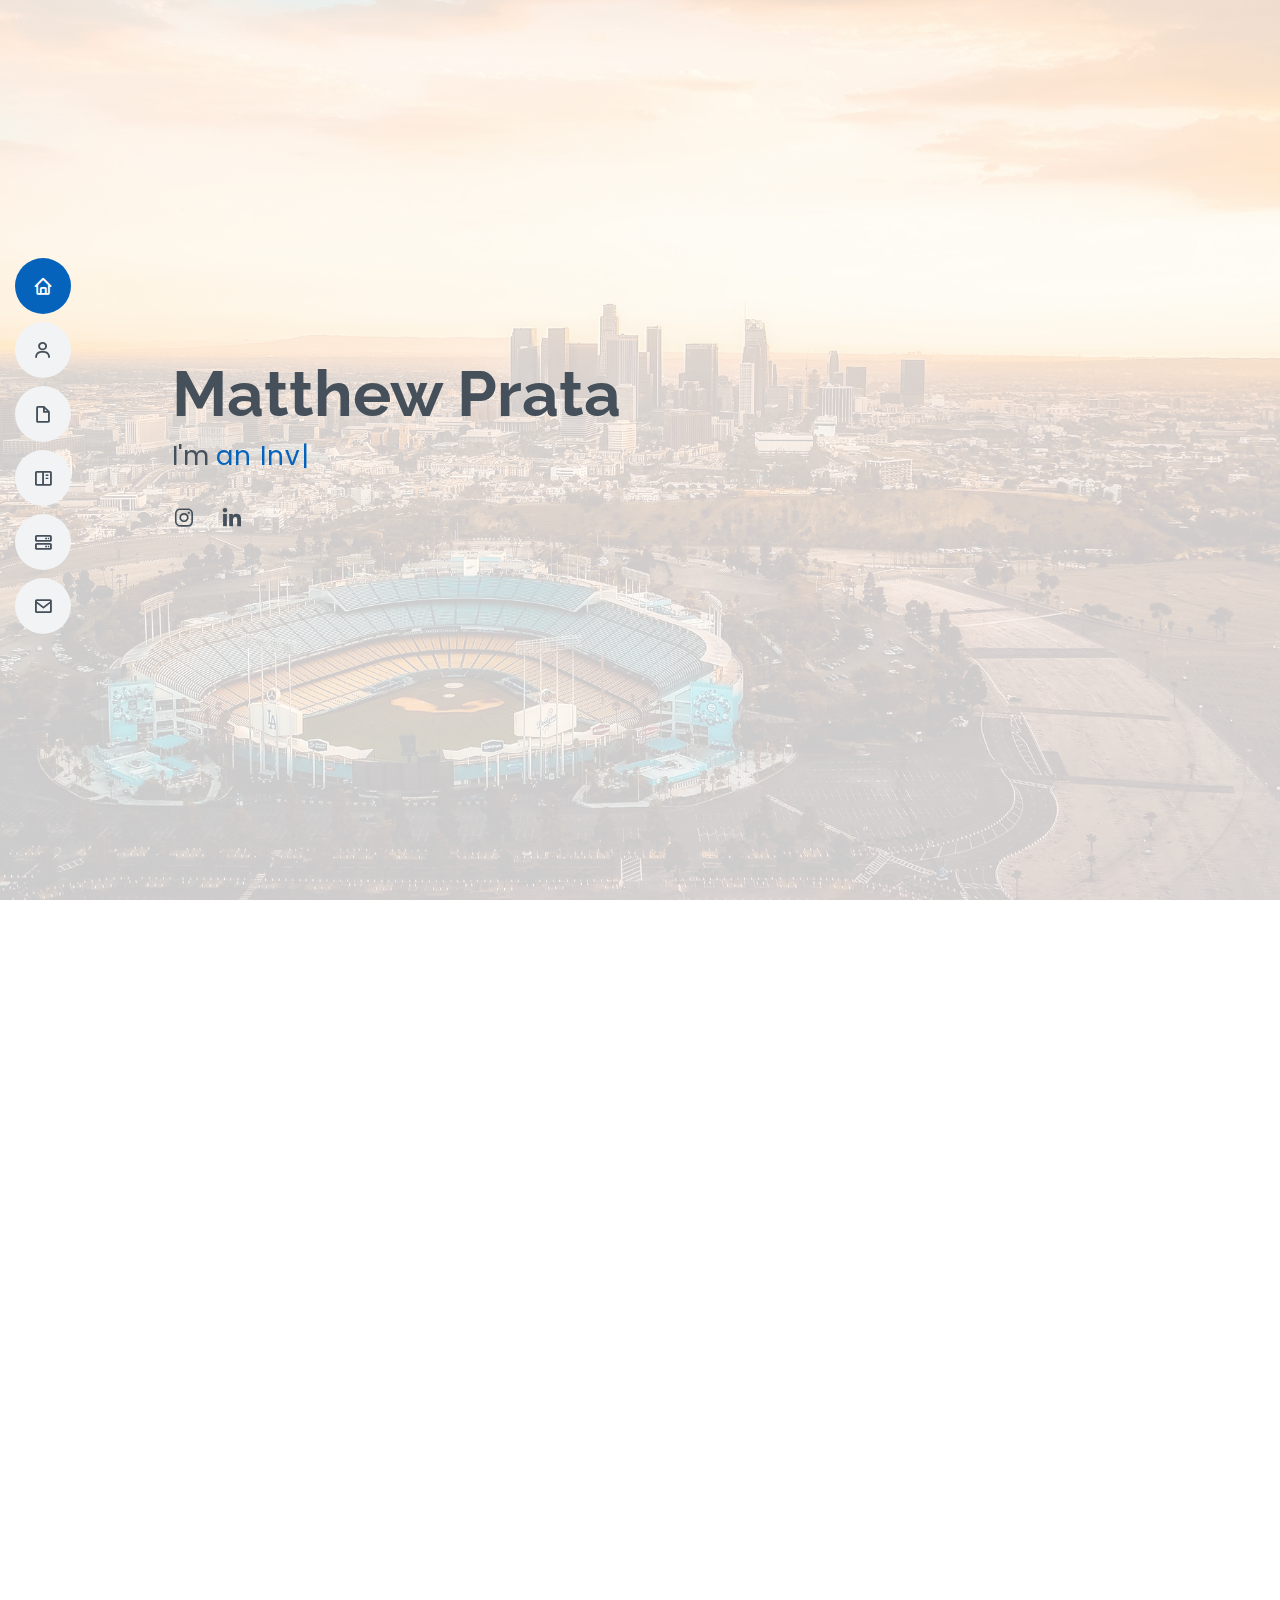
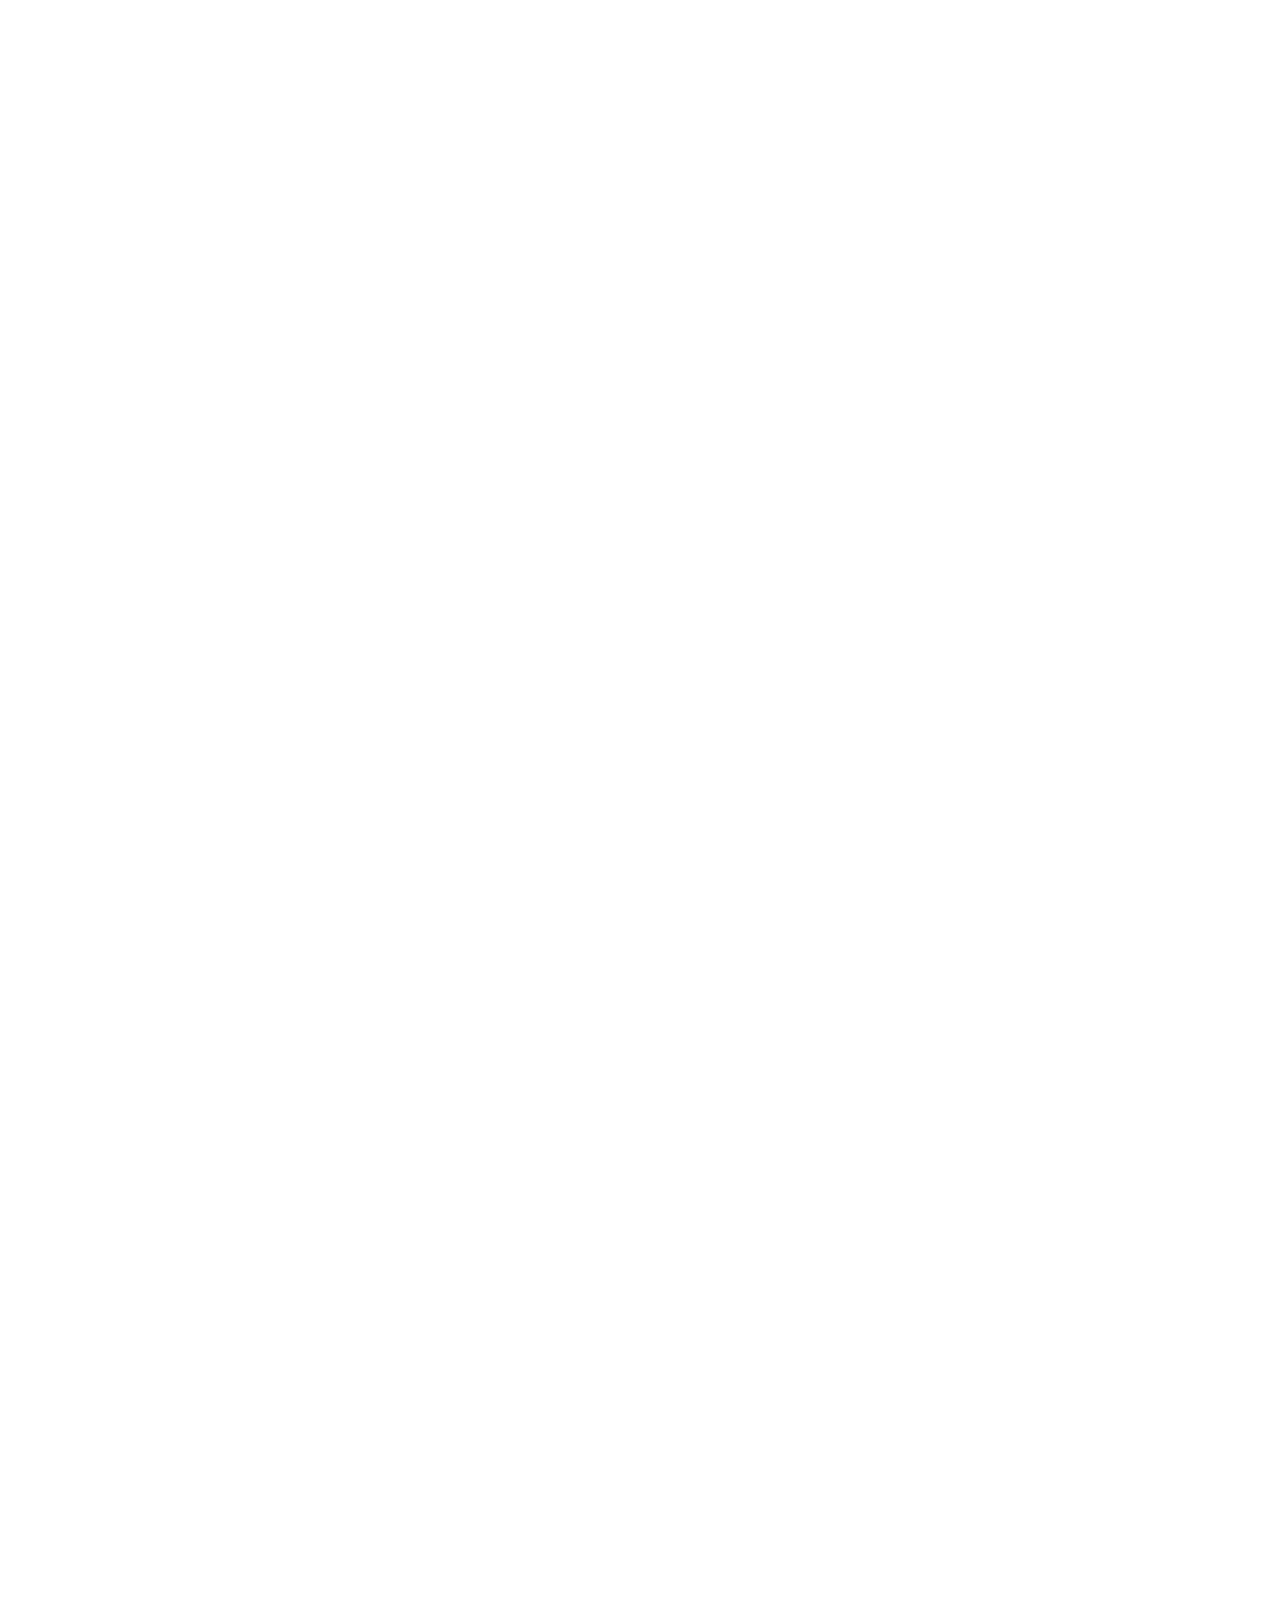
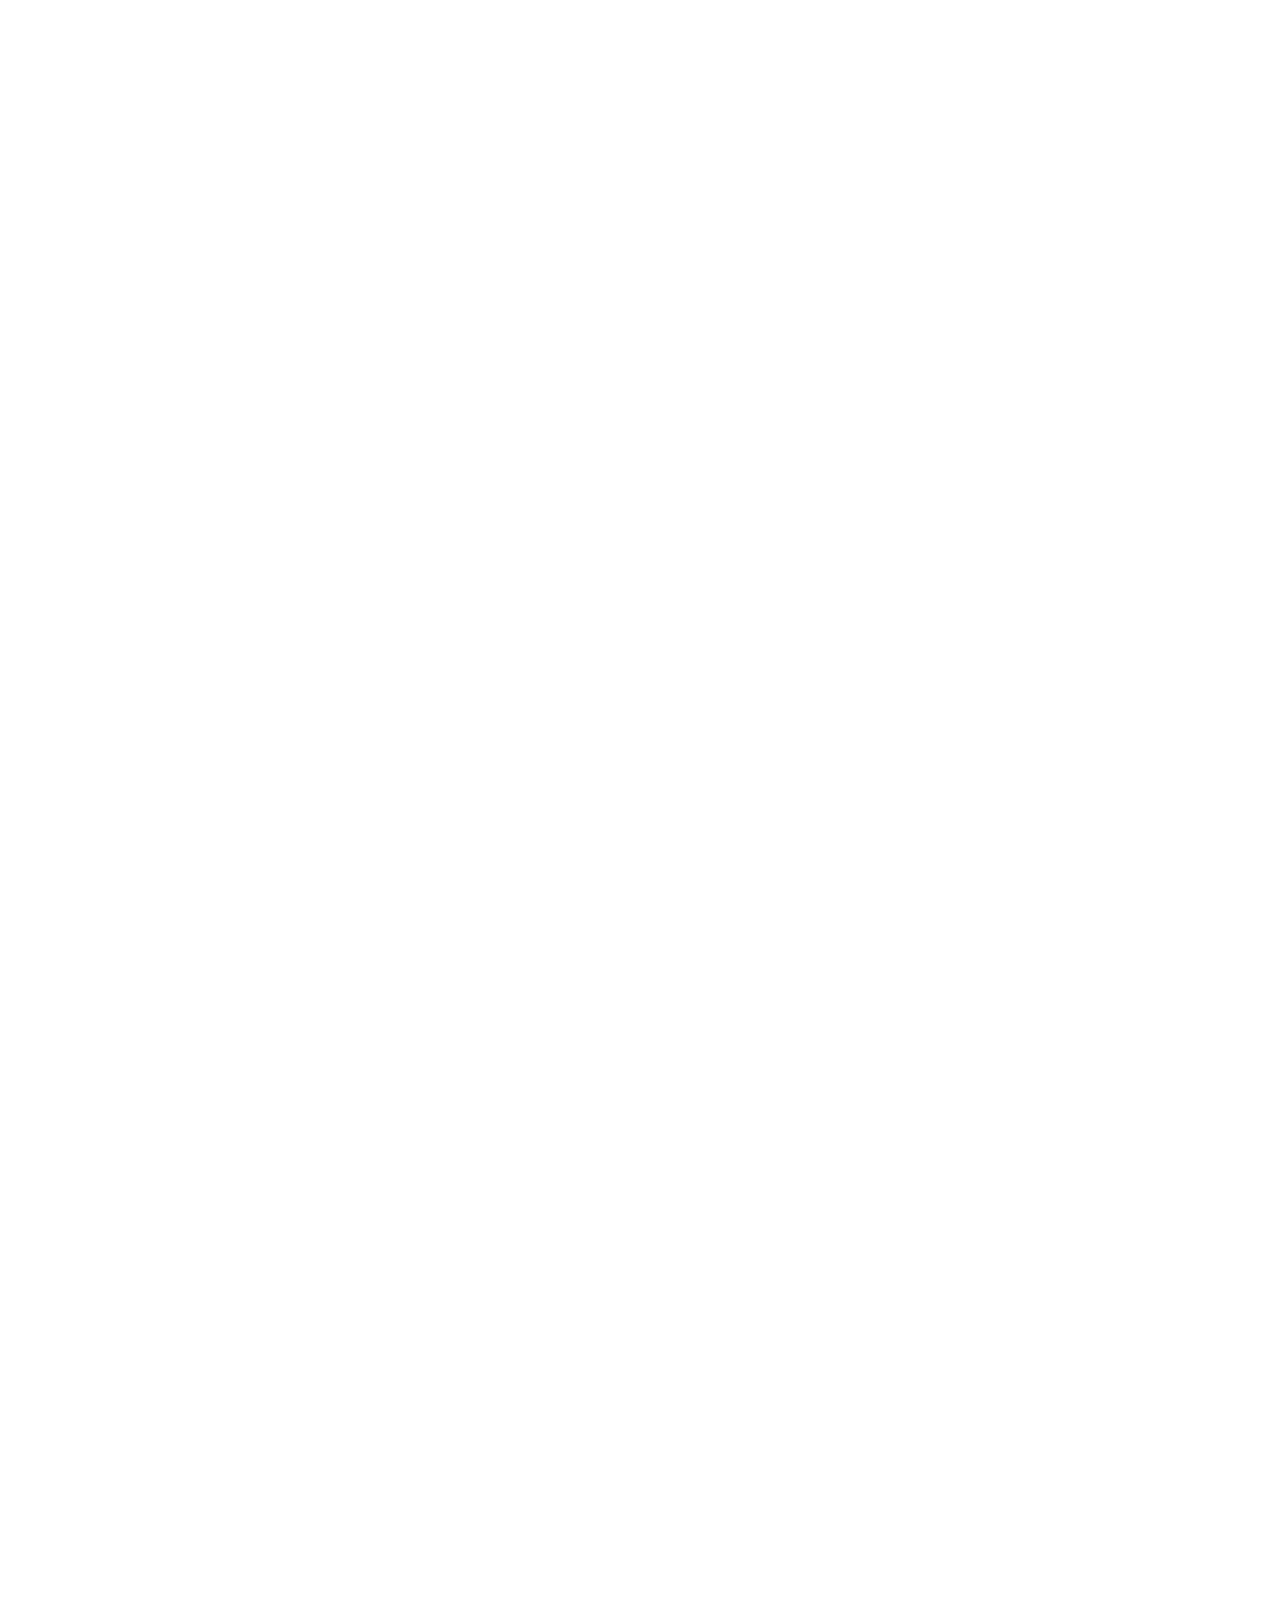
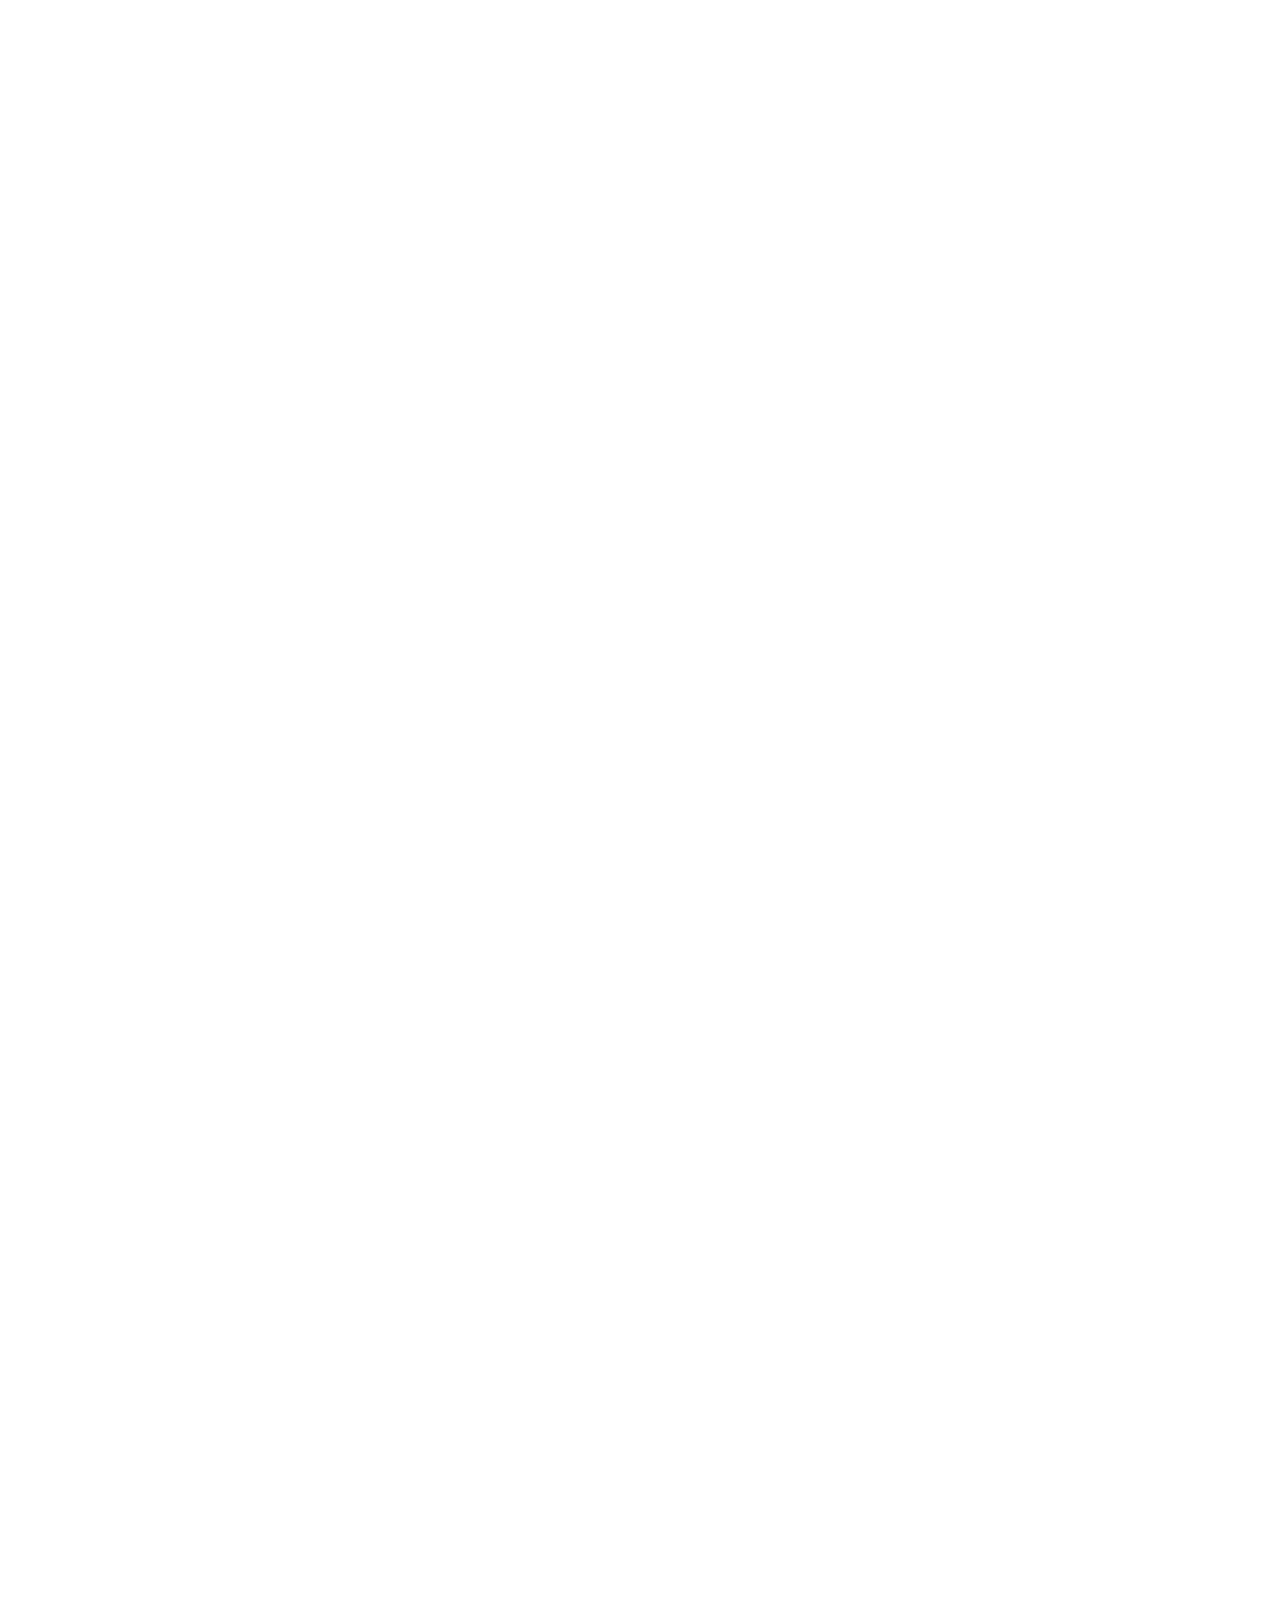
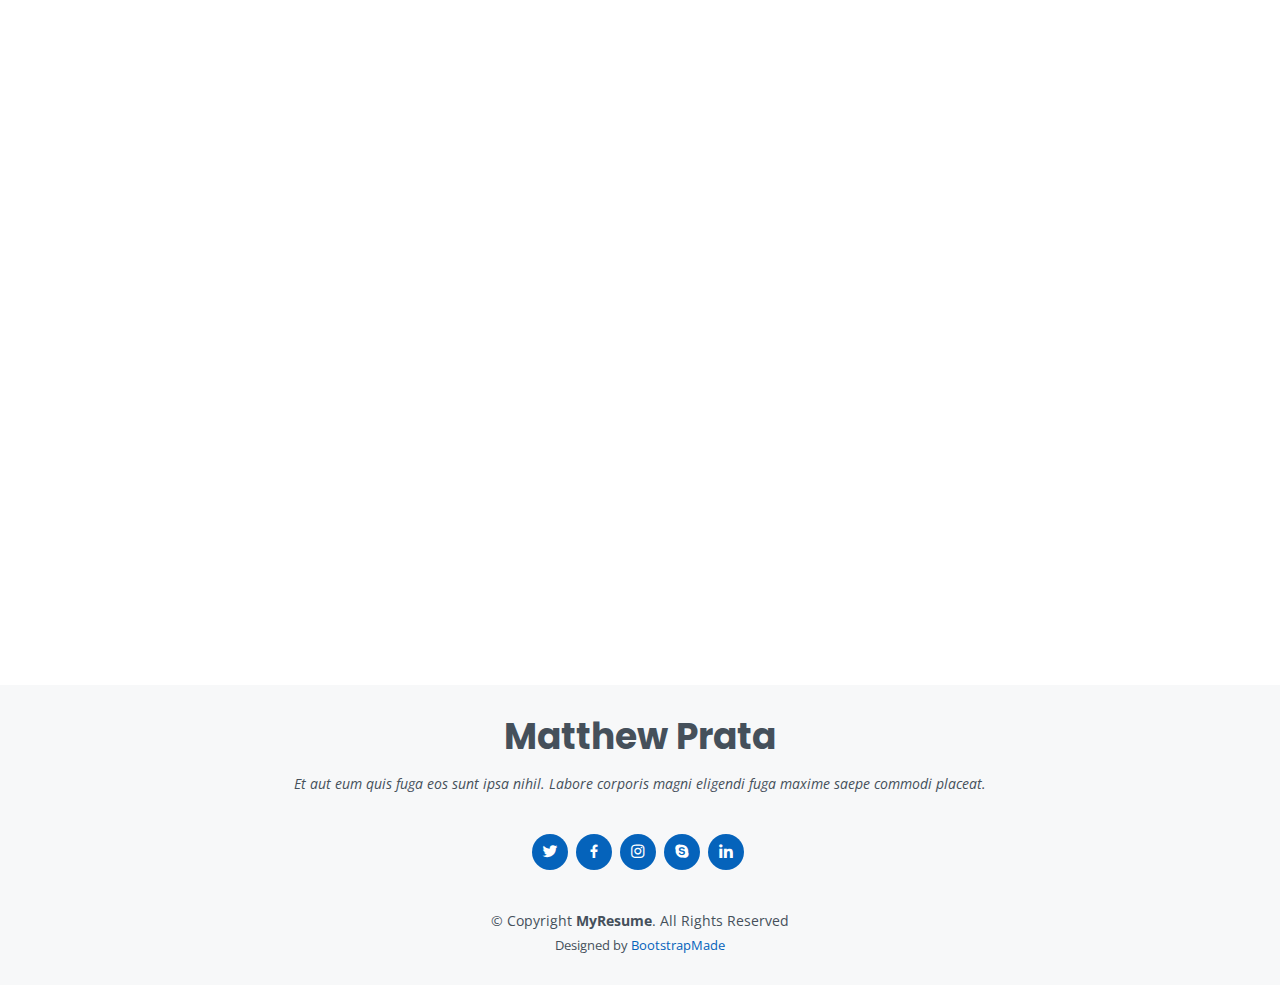
==== commit 2c2454d3: "Adding More Updated Files" ====
--- a/index.html
+++ b/index.html
@@ -14,7 +14,9 @@
   <link href="assets/img/apple-touch-icon.png" rel="apple-touch-icon">
 
   <!-- Google Fonts -->
-  <link href="https://fonts.googleapis.com/css?family=Open+Sans:300,300i,400,400i,600,600i,700,700i|Raleway:300,300i,400,400i,500,500i,600,600i,700,700i|Poppins:300,300i,400,400i,500,500i,600,600i,700,700i" rel="stylesheet">
+  <link
+    href="https://fonts.googleapis.com/css?family=Open+Sans:300,300i,400,400i,600,600i,700,700i|Raleway:300,300i,400,400i,500,500i,600,600i,700,700i|Poppins:300,300i,400,400i,500,500i,600,600i,700,700i"
+    rel="stylesheet">
 
   <!-- Vendor CSS Files -->
   <link href="assets/vendor/aos/aos.css" rel="stylesheet">
@@ -29,7 +31,7 @@
 
   <!-- =======================================================
   * Template Name: MyResume
-  * Updated: Mar 10 2023 with Bootstrap v5.2.3
+  * Updated: Mar 10 2023 with Bootstrap v5.2.3
   * Template URL: https://bootstrapmade.com/free-html-bootstrap-template-my-resume/
   * Author: BootstrapMade.com
   * License: https://bootstrapmade.com/license/
@@ -49,7 +51,8 @@
         <li><a href="#hero" class="nav-link scrollto active"><i class="bx bx-home"></i> <span>Home</span></a></li>
         <li><a href="#about" class="nav-link scrollto"><i class="bx bx-user"></i> <span>About</span></a></li>
         <li><a href="#resume" class="nav-link scrollto"><i class="bx bx-file-blank"></i> <span>Resume</span></a></li>
-        <li><a href="#portfolio" class="nav-link scrollto"><i class="bx bx-book-content"></i> <span>Portfolio</span></a></li>
+        <li><a href="#portfolio" class="nav-link scrollto"><i class="bx bx-book-content"></i> <span>Portfolio</span></a>
+        </li>
         <li><a href="#services" class="nav-link scrollto"><i class="bx bx-server"></i> <span>Services</span></a></li>
         <li><a href="#contact" class="nav-link scrollto"><i class="bx bx-envelope"></i> <span>Contact</span></a></li>
       </ul>
@@ -60,14 +63,18 @@
   <!-- ======= Hero Section ======= -->
   <section id="hero" class="d-flex flex-column justify-content-center">
     <div class="container" data-aos="zoom-in" data-aos-delay="100">
-      <h1>Brandon Johnson</h1>
-      <p>I'm <span class="typed" data-typed-items="Designer, Developer, Freelancer, Photographer"></span></p>
+      <h1>Matthew Prata</h1>
+      <p>I'm <span class="typed"
+          data-typed-items=" an Inventor,an Engineer,a Programmer,a PCB Designer,a Hardware Specialist"></span>
+      </p>
       <div class="social-links">
-        <a href="#" class="twitter"><i class="bx bxl-twitter"></i></a>
-        <a href="#" class="facebook"><i class="bx bxl-facebook"></i></a>
-        <a href="#" class="instagram"><i class="bx bxl-instagram"></i></a>
-        <a href="#" class="google-plus"><i class="bx bxl-skype"></i></a>
-        <a href="#" class="linkedin"><i class="bx bxl-linkedin"></i></a>
+        <!-- <a href="#" class="twitter"><i class="bx bxl-twitter"></i></a> -->
+        <!-- <a href="#" class="facebook"><i class="bx bxl-facebook"></i></a> -->
+        <a href="https://www.instagram.com/matthewprata/" target="_blank" class="instagram"><i
+            class="bx bxl-instagram"></i></a>
+        <!-- <a href="#" class="google-plus"><i class="bx bxl-skype"></i></a> -->
+        <a href="https://www.linkedin.com/in/matthewprata" target="_blank" class="linkedin"><i
+            class="bx bxl-linkedin"></i></a>
       </div>
     </div>
   </section><!-- End Hero -->
@@ -80,7 +87,7 @@
 
         <div class="section-title">
           <h2>About</h2>
-          <p>Magnam dolores commodi suscipit. Necessitatibus eius consequatur ex aliquid fuga eum quidem. Sit sint consectetur velit. Quisquam quos quisquam cupiditate. Et nemo qui impedit suscipit alias ea. Quia fugiat sit in iste officiis commodi quidem hic quas.</p>
+          <p>Recent graduate at the University of California Irvine, as a computer engineer major (March 2023). </p>
         </div>
 
         <div class="row">
@@ -88,32 +95,42 @@
             <img src="assets/img/profile-img.jpg" class="img-fluid" alt="">
           </div>
           <div class="col-lg-8 pt-4 pt-lg-0 content">
-            <h3>UI/UX Designer &amp; Web Developer.</h3>
+            <h3>Embedded Systems Engineer &amp; Software Engineer.</h3>
             <p class="fst-italic">
-              Lorem ipsum dolor sit amet, consectetur adipiscing elit, sed do eiusmod tempor incididunt ut labore et dolore
-              magna aliqua.
+              My background in computer engineering encompasses both hardware and software systems, and I possess a deep
+              understanding of their collaborative relationship.
             </p>
             <div class="row">
               <div class="col-lg-6">
                 <ul>
-                  <li><i class="bi bi-chevron-right"></i> <strong>Birthday:</strong> <span>1 May 1995</span></li>
-                  <li><i class="bi bi-chevron-right"></i> <strong>Website:</strong> <span>www.example.com</span></li>
-                  <li><i class="bi bi-chevron-right"></i> <strong>Phone:</strong> <span>+123 456 7890</span></li>
-                  <li><i class="bi bi-chevron-right"></i> <strong>City:</strong> <span>New York, USA</span></li>
+                  <li><i class="bi bi-chevron-right"></i> <strong>Birthday:</strong> <span>17 Aug 2000</span></li>
+                  <li><i class="bi bi-chevron-right"></i> <strong>Website:</strong>
+                    <span>www.mprata8148.github.io</span>
+                  </li>
+                  <li><i class="bi bi-chevron-right"></i> <strong>Phone:</strong> <span>+1 626-664-2828</span></li>
+                  <li><i class="bi bi-chevron-right"></i> <strong>City:</strong> <span>Irvine CA, USA</span></li>
                 </ul>
               </div>
               <div class="col-lg-6">
                 <ul>
-                  <li><i class="bi bi-chevron-right"></i> <strong>Age:</strong> <span>30</span></li>
-                  <li><i class="bi bi-chevron-right"></i> <strong>Degree:</strong> <span>Master</span></li>
-                  <li><i class="bi bi-chevron-right"></i> <strong>PhEmailone:</strong> <span>email@example.com</span></li>
-                  <li><i class="bi bi-chevron-right"></i> <strong>Freelance:</strong> <span>Available</span></li>
+                  <li><i class="bi bi-chevron-right"></i> <strong>Age:</strong> <span>22</span></li>
+                  <li><i class="bi bi-chevron-right"></i> <strong>Degree:</strong> <span>Bachelors of Science</span>
+                  </li>
+                  <li><i class="bi bi-chevron-right"></i> <strong>Email:</strong> <span>mprata@uci.com</span>
+                  </li>
+                  <li><i class="bi bi-chevron-right"></i> <strong>Position:</strong> <span>Full-Time Software
+                      Engineer</span></li>
                 </ul>
               </div>
             </div>
             <p>
-              Officiis eligendi itaque labore et dolorum mollitia officiis optio vero. Quisquam sunt adipisci omnis et ut. Nulla accusantium dolor incidunt officia tempore. Et eius omnis.
-              Cupiditate ut dicta maxime officiis quidem quia. Sed et consectetur qui quia repellendus itaque neque. Aliquid amet quidem ut quaerat cupiditate. Ab et eum qui repellendus omnis culpa magni laudantium dolores.
+              As a software engineer, I am actively seeking a new opportunity that will challenge and inspire me to grow
+              both personally and professionally. I have a strong background in programming languages such as Python,
+              Java, and C++, as well as experience in developing software solutions for diverse industries. I am
+              particularly interested in companies that value innovation, collaboration, and a growth mindset. I am
+              confident in my ability to contribute to a team, learn new technologies quickly, and bring a positive
+              attitude to the workplace. I am excited about the possibilities that a new software engineering position
+              can bring, and I look forward to exploring opportunities that align with my skills and aspirations.
             </p>
           </div>
         </div>
@@ -127,7 +144,7 @@
 
         <div class="section-title">
           <h2>Facts</h2>
-          <p>Magnam dolores commodi suscipit. Necessitatibus eius consequatur ex aliquid fuga eum quidem. Sit sint consectetur velit. Quisquam quos quisquam cupiditate. Et nemo qui impedit suscipit alias ea. Quia fugiat sit in iste officiis commodi quidem hic quas.</p>
+          <p>Listed below are the skills I possess, along with the percentage of my experience in each area.</p>
         </div>
 
         <div class="row">
@@ -135,7 +152,8 @@
           <div class="col-lg-3 col-md-6">
             <div class="count-box">
               <i class="bi bi-emoji-smile"></i>
-              <span data-purecounter-start="0" data-purecounter-end="232" data-purecounter-duration="1" class="purecounter"></span>
+              <span data-purecounter-start="0" data-purecounter-end="232" data-purecounter-duration="1"
+                class="purecounter"></span>
               <p>Happy Clients</p>
             </div>
           </div>
@@ -143,7 +161,8 @@
           <div class="col-lg-3 col-md-6 mt-5 mt-md-0">
             <div class="count-box">
               <i class="bi bi-journal-richtext"></i>
-              <span data-purecounter-start="0" data-purecounter-end="521" data-purecounter-duration="1" class="purecounter"></span>
+              <span data-purecounter-start="0" data-purecounter-end="521" data-purecounter-duration="1"
+                class="purecounter"></span>
               <p>Projects</p>
             </div>
           </div>
@@ -151,7 +170,8 @@
           <div class="col-lg-3 col-md-6 mt-5 mt-lg-0">
             <div class="count-box">
               <i class="bi bi-headset"></i>
-              <span data-purecounter-start="0" data-purecounter-end="1463" data-purecounter-duration="1" class="purecounter"></span>
+              <span data-purecounter-start="0" data-purecounter-end="1463" data-purecounter-duration="1"
+                class="purecounter"></span>
               <p>Hours Of Support</p>
             </div>
           </div>
@@ -159,7 +179,8 @@
           <div class="col-lg-3 col-md-6 mt-5 mt-lg-0">
             <div class="count-box">
               <i class="bi bi-award"></i>
-              <span data-purecounter-start="0" data-purecounter-end="25" data-purecounter-duration="1" class="purecounter"></span>
+              <span data-purecounter-start="0" data-purecounter-end="25" data-purecounter-duration="1"
+                class="purecounter"></span>
               <p>Awards</p>
             </div>
           </div>
@@ -175,7 +196,7 @@
 
         <div class="section-title">
           <h2>Skills</h2>
-          <p>Magnam dolores commodi suscipit. Necessitatibus eius consequatur ex aliquid fuga eum quidem. Sit sint consectetur velit. Quisquam quos quisquam cupiditate. Et nemo qui impedit suscipit alias ea. Quia fugiat sit in iste officiis commodi quidem hic quas.</p>
+          <p>Listed below are the skills I possess, along with the percentage of my experience in each area.</p>
         </div>
 
         <div class="row skills-content">
@@ -183,23 +204,26 @@
           <div class="col-lg-6">
 
             <div class="progress">
-              <span class="skill">HTML <i class="val">100%</i></span>
+              <span class="skill">C++ <i class="val">100%</i></span>
               <div class="progress-bar-wrap">
-                <div class="progress-bar" role="progressbar" aria-valuenow="100" aria-valuemin="0" aria-valuemax="100"></div>
+                <div class="progress-bar" role="progressbar" aria-valuenow="100" aria-valuemin="0" aria-valuemax="100">
+                </div>
               </div>
             </div>
 
             <div class="progress">
-              <span class="skill">CSS <i class="val">90%</i></span>
+              <span class="skill">Python (Machine Learning) <i class="val">70%</i></span>
               <div class="progress-bar-wrap">
-                <div class="progress-bar" role="progressbar" aria-valuenow="90" aria-valuemin="0" aria-valuemax="100"></div>
+                <div class="progress-bar" role="progressbar" aria-valuenow="70" aria-valuemin="0" aria-valuemax="100">
+                </div>
               </div>
             </div>
 
             <div class="progress">
-              <span class="skill">JavaScript <i class="val">75%</i></span>
+              <span class="skill">Verilog <i class="val">75%</i></span>
               <div class="progress-bar-wrap">
-                <div class="progress-bar" role="progressbar" aria-valuenow="75" aria-valuemin="0" aria-valuemax="100"></div>
+                <div class="progress-bar" role="progressbar" aria-valuenow="75" aria-valuemin="0" aria-valuemax="100">
+                </div>
               </div>
             </div>
 
@@ -208,23 +232,26 @@
           <div class="col-lg-6">
 
             <div class="progress">
-              <span class="skill">PHP <i class="val">80%</i></span>
+              <span class="skill">C <i class="val">100%</i></span>
               <div class="progress-bar-wrap">
-                <div class="progress-bar" role="progressbar" aria-valuenow="80" aria-valuemin="0" aria-valuemax="100"></div>
+                <div class="progress-bar" role="progressbar" aria-valuenow="100" aria-valuemin="0" aria-valuemax="100">
+                </div>
               </div>
             </div>
 
             <div class="progress">
-              <span class="skill">WordPress/CMS <i class="val">90%</i></span>
+              <span class="skill">Web Devlopment <i class="val">30%</i></span>
               <div class="progress-bar-wrap">
-                <div class="progress-bar" role="progressbar" aria-valuenow="90" aria-valuemin="0" aria-valuemax="100"></div>
+                <div class="progress-bar" role="progressbar" aria-valuenow="30" aria-valuemin="0" aria-valuemax="100">
+                </div>
               </div>
             </div>
 
             <div class="progress">
-              <span class="skill">Photoshop <i class="val">55%</i></span>
+              <span class="skill">3D Printing / AutoCad <i class="val">80%</i></span>
               <div class="progress-bar-wrap">
-                <div class="progress-bar" role="progressbar" aria-valuenow="55" aria-valuemin="0" aria-valuemax="100"></div>
+                <div class="progress-bar" role="progressbar" aria-valuenow="80" aria-valuemin="0" aria-valuemax="100">
+                </div>
               </div>
             </div>
 
@@ -241,15 +268,19 @@
 
         <div class="section-title">
           <h2>Resume</h2>
-          <p>Magnam dolores commodi suscipit. Necessitatibus eius consequatur ex aliquid fuga eum quidem. Sit sint consectetur velit. Quisquam quos quisquam cupiditate. Et nemo qui impedit suscipit alias ea. Quia fugiat sit in iste officiis commodi quidem hic quas.</p>
+          <p>Magnam dolores commodi suscipit. Necessitatibus eius consequatur ex aliquid fuga eum quidem. Sit sint
+            consectetur velit. Quisquam quos quisquam cupiditate. Et nemo qui impedit suscipit alias ea. Quia fugiat sit
+            in iste officiis commodi quidem hic quas.</p>
         </div>
 
         <div class="row">
           <div class="col-lg-6">
             <h3 class="resume-title">Sumary</h3>
             <div class="resume-item pb-0">
-              <h4>Brandon Johnson</h4>
-              <p><em>Innovative and deadline-driven Graphic Designer with 3+ years of experience designing and developing user-centered digital/print marketing material from initial concept to final, polished deliverable.</em></p>
+              <h4>Matthew Prata</h4>
+              <p><em>Innovative and deadline-driven Graphic Designer with 3+ years of experience designing and
+                  developing user-centered digital/print marketing material from initial concept to final, polished
+                  deliverable.</em></p>
               <ul>
                 <li>Portland par 127,Orlando, FL</li>
                 <li>(123) 456-7891</li>
@@ -262,13 +293,16 @@
               <h4>Master of Fine Arts &amp; Graphic Design</h4>
               <h5>2015 - 2016</h5>
               <p><em>Rochester Institute of Technology, Rochester, NY</em></p>
-              <p>Qui deserunt veniam. Et sed aliquam labore tempore sed quisquam iusto autem sit. Ea vero voluptatum qui ut dignissimos deleniti nerada porti sand markend</p>
+              <p>Qui deserunt veniam. Et sed aliquam labore tempore sed quisquam iusto autem sit. Ea vero voluptatum qui
+                ut dignissimos deleniti nerada porti sand markend</p>
             </div>
             <div class="resume-item">
               <h4>Bachelor of Fine Arts &amp; Graphic Design</h4>
               <h5>2010 - 2014</h5>
               <p><em>Rochester Institute of Technology, Rochester, NY</em></p>
-              <p>Quia nobis sequi est occaecati aut. Repudiandae et iusto quae reiciendis et quis Eius vel ratione eius unde vitae rerum voluptates asperiores voluptatem Earum molestiae consequatur neque etlon sader mart dila</p>
+              <p>Quia nobis sequi est occaecati aut. Repudiandae et iusto quae reiciendis et quis Eius vel ratione eius
+                unde vitae rerum voluptates asperiores voluptatem Earum molestiae consequatur neque etlon sader mart
+                dila</p>
             </div>
           </div>
           <div class="col-lg-6">
@@ -278,9 +312,12 @@
               <h5>2019 - Present</h5>
               <p><em>Experion, New York, NY </em></p>
               <ul>
-                <li>Lead in the design, development, and implementation of the graphic, layout, and production communication materials</li>
-                <li>Delegate tasks to the 7 members of the design team and provide counsel on all aspects of the project. </li>
-                <li>Supervise the assessment of all graphic materials in order to ensure quality and accuracy of the design</li>
+                <li>Lead in the design, development, and implementation of the graphic, layout, and production
+                  communication materials</li>
+                <li>Delegate tasks to the 7 members of the design team and provide counsel on all aspects of the
+                  project. </li>
+                <li>Supervise the assessment of all graphic materials in order to ensure quality and accuracy of the
+                  design</li>
                 <li>Oversee the efficient use of production project budgets ranging from $2,000 - $25,000</li>
               </ul>
             </div>
@@ -289,7 +326,8 @@
               <h5>2017 - 2018</h5>
               <p><em>Stepping Stone Advertising, New York, NY</em></p>
               <ul>
-                <li>Developed numerous marketing programs (logos, brochures,infographics, presentations, and advertisements).</li>
+                <li>Developed numerous marketing programs (logos, brochures,infographics, presentations, and
+                  advertisements).</li>
                 <li>Managed up to 5 projects or tasks at a given time while under pressure</li>
                 <li>Recommended and consulted with clients on the most appropriate graphic design</li>
                 <li>Created 4+ design presentations and proposals a month for clients and account managers</li>
@@ -307,7 +345,9 @@
 
         <div class="section-title">
           <h2>Portfolio</h2>
-          <p>Magnam dolores commodi suscipit. Necessitatibus eius consequatur ex aliquid fuga eum quidem. Sit sint consectetur velit. Quisquam quos quisquam cupiditate. Et nemo qui impedit suscipit alias ea. Quia fugiat sit in iste officiis commodi quidem hic quas.</p>
+          <p>Magnam dolores commodi suscipit. Necessitatibus eius consequatur ex aliquid fuga eum quidem. Sit sint
+            consectetur velit. Quisquam quos quisquam cupiditate. Et nemo qui impedit suscipit alias ea. Quia fugiat sit
+            in iste officiis commodi quidem hic quas.</p>
         </div>
 
         <div class="row">
@@ -330,8 +370,10 @@
                 <h4>App 1</h4>
                 <p>App</p>
                 <div class="portfolio-links">
-                  <a href="assets/img/portfolio/portfolio-1.jpg" data-gallery="portfolioGallery" class="portfolio-lightbox" title="App 1"><i class="bx bx-plus"></i></a>
-                  <a href="portfolio-details.html" class="portfolio-details-lightbox" data-glightbox="type: external" title="Portfolio Details"><i class="bx bx-link"></i></a>
+                  <a href="assets/img/portfolio/portfolio-1.jpg" data-gallery="portfolioGallery"
+                    class="portfolio-lightbox" title="App 1"><i class="bx bx-plus"></i></a>
+                  <a href="portfolio-details.html" class="portfolio-details-lightbox" data-glightbox="type: external"
+                    title="Portfolio Details"><i class="bx bx-link"></i></a>
                 </div>
               </div>
             </div>
@@ -344,8 +386,10 @@
                 <h4>Web 3</h4>
                 <p>Web</p>
                 <div class="portfolio-links">
-                  <a href="assets/img/portfolio/portfolio-2.jpg" data-gallery="portfolioGallery" class="portfolio-lightbox" title="Web 3"><i class="bx bx-plus"></i></a>
-                  <a href="portfolio-details.html" class="portfolio-details-lightbox" data-glightbox="type: external" title="Portfolio Details"><i class="bx bx-link"></i></a>
+                  <a href="assets/img/portfolio/portfolio-2.jpg" data-gallery="portfolioGallery"
+                    class="portfolio-lightbox" title="Web 3"><i class="bx bx-plus"></i></a>
+                  <a href="portfolio-details.html" class="portfolio-details-lightbox" data-glightbox="type: external"
+                    title="Portfolio Details"><i class="bx bx-link"></i></a>
                 </div>
               </div>
             </div>
@@ -358,8 +402,10 @@
                 <h4>App 2</h4>
                 <p>App</p>
                 <div class="portfolio-links">
-                  <a href="assets/img/portfolio/portfolio-3.jpg" data-gallery="portfolioGallery" class="portfolio-lightbox" title="App 2"><i class="bx bx-plus"></i></a>
-                  <a href="portfolio-details.html" class="portfolio-details-lightbox" data-glightbox="type: external" title="Portfolio Details"><i class="bx bx-link"></i></a>
+                  <a href="assets/img/portfolio/portfolio-3.jpg" data-gallery="portfolioGallery"
+                    class="portfolio-lightbox" title="App 2"><i class="bx bx-plus"></i></a>
+                  <a href="portfolio-details.html" class="portfolio-details-lightbox" data-glightbox="type: external"
+                    title="Portfolio Details"><i class="bx bx-link"></i></a>
                 </div>
               </div>
             </div>
@@ -372,8 +418,10 @@
                 <h4>Card 2</h4>
                 <p>Card</p>
                 <div class="portfolio-links">
-                  <a href="assets/img/portfolio/portfolio-4.jpg" data-gallery="portfolioGallery" class="portfolio-lightbox" title="Card 2"><i class="bx bx-plus"></i></a>
-                  <a href="portfolio-details.html" class="portfolio-details-lightbox" data-glightbox="type: external" title="Portfolio Details"><i class="bx bx-link"></i></a>
+                  <a href="assets/img/portfolio/portfolio-4.jpg" data-gallery="portfolioGallery"
+                    class="portfolio-lightbox" title="Card 2"><i class="bx bx-plus"></i></a>
+                  <a href="portfolio-details.html" class="portfolio-details-lightbox" data-glightbox="type: external"
+                    title="Portfolio Details"><i class="bx bx-link"></i></a>
                 </div>
               </div>
             </div>
@@ -386,8 +434,10 @@
                 <h4>Web 2</h4>
                 <p>Web</p>
                 <div class="portfolio-links">
-                  <a href="assets/img/portfolio/portfolio-5.jpg" data-gallery="portfolioGallery" class="portfolio-lightbox" title="Web 2"><i class="bx bx-plus"></i></a>
-                  <a href="portfolio-details.html" class="portfolio-details-lightbox" data-glightbox="type: external" title="Portfolio Details"><i class="bx bx-link"></i></a>
+                  <a href="assets/img/portfolio/portfolio-5.jpg" data-gallery="portfolioGallery"
+                    class="portfolio-lightbox" title="Web 2"><i class="bx bx-plus"></i></a>
+                  <a href="portfolio-details.html" class="portfolio-details-lightbox" data-glightbox="type: external"
+                    title="Portfolio Details"><i class="bx bx-link"></i></a>
                 </div>
               </div>
             </div>
@@ -400,8 +450,10 @@
                 <h4>App 3</h4>
                 <p>App</p>
                 <div class="portfolio-links">
-                  <a href="assets/img/portfolio/portfolio-6.jpg" data-gallery="portfolioGallery" class="portfolio-lightbox" title="App 3"><i class="bx bx-plus"></i></a>
-                  <a href="portfolio-details.html" class="portfolio-details-lightbox" data-glightbox="type: external" title="Portfolio Details"><i class="bx bx-link"></i></a>
+                  <a href="assets/img/portfolio/portfolio-6.jpg" data-gallery="portfolioGallery"
+                    class="portfolio-lightbox" title="App 3"><i class="bx bx-plus"></i></a>
+                  <a href="portfolio-details.html" class="portfolio-details-lightbox" data-glightbox="type: external"
+                    title="Portfolio Details"><i class="bx bx-link"></i></a>
                 </div>
               </div>
             </div>
@@ -414,8 +466,10 @@
                 <h4>Card 1</h4>
                 <p>Card</p>
                 <div class="portfolio-links">
-                  <a href="assets/img/portfolio/portfolio-7.jpg" data-gallery="portfolioGallery" class="portfolio-lightbox" title="Card 1"><i class="bx bx-plus"></i></a>
-                  <a href="portfolio-details.html" class="portfolio-details-lightbox" data-glightbox="type: external" title="Portfolio Details"><i class="bx bx-link"></i></a>
+                  <a href="assets/img/portfolio/portfolio-7.jpg" data-gallery="portfolioGallery"
+                    class="portfolio-lightbox" title="Card 1"><i class="bx bx-plus"></i></a>
+                  <a href="portfolio-details.html" class="portfolio-details-lightbox" data-glightbox="type: external"
+                    title="Portfolio Details"><i class="bx bx-link"></i></a>
                 </div>
               </div>
             </div>
@@ -428,8 +482,10 @@
                 <h4>Card 3</h4>
                 <p>Card</p>
                 <div class="portfolio-links">
-                  <a href="assets/img/portfolio/portfolio-8.jpg" data-gallery="portfolioGallery" class="portfolio-lightbox" title="Card 3"><i class="bx bx-plus"></i></a>
-                  <a href="portfolio-details.html" class="portfolio-details-lightbox" data-glightbox="type: external" title="Portfolio Details"><i class="bx bx-link"></i></a>
+                  <a href="assets/img/portfolio/portfolio-8.jpg" data-gallery="portfolioGallery"
+                    class="portfolio-lightbox" title="Card 3"><i class="bx bx-plus"></i></a>
+                  <a href="portfolio-details.html" class="portfolio-details-lightbox" data-glightbox="type: external"
+                    title="Portfolio Details"><i class="bx bx-link"></i></a>
                 </div>
               </div>
             </div>
@@ -442,8 +498,10 @@
                 <h4>Web 3</h4>
                 <p>Web</p>
                 <div class="portfolio-links">
-                  <a href="assets/img/portfolio/portfolio-9.jpg" data-gallery="portfolioGallery" class="portfolio-lightbox" title="Web 3"><i class="bx bx-plus"></i></a>
-                  <a href="portfolio-details.html" class="portfolio-details-lightbox" data-glightbox="type: external" title="Portfolio Details"><i class="bx bx-link"></i></a>
+                  <a href="assets/img/portfolio/portfolio-9.jpg" data-gallery="portfolioGallery"
+                    class="portfolio-lightbox" title="Web 3"><i class="bx bx-plus"></i></a>
+                  <a href="portfolio-details.html" class="portfolio-details-lightbox" data-glightbox="type: external"
+                    title="Portfolio Details"><i class="bx bx-link"></i></a>
                 </div>
               </div>
             </div>
@@ -460,7 +518,9 @@
 
         <div class="section-title">
           <h2>Services</h2>
-          <p>Magnam dolores commodi suscipit. Necessitatibus eius consequatur ex aliquid fuga eum quidem. Sit sint consectetur velit. Quisquam quos quisquam cupiditate. Et nemo qui impedit suscipit alias ea. Quia fugiat sit in iste officiis commodi quidem hic quas.</p>
+          <p>Magnam dolores commodi suscipit. Necessitatibus eius consequatur ex aliquid fuga eum quidem. Sit sint
+            consectetur velit. Quisquam quos quisquam cupiditate. Et nemo qui impedit suscipit alias ea. Quia fugiat sit
+            in iste officiis commodi quidem hic quas.</p>
         </div>
 
         <div class="row">
@@ -469,7 +529,9 @@
             <div class="icon-box iconbox-blue">
               <div class="icon">
                 <svg width="100" height="100" viewBox="0 0 600 600" xmlns="http://www.w3.org/2000/svg">
-                  <path stroke="none" stroke-width="0" fill="#f5f5f5" d="M300,521.0016835830174C376.1290562159157,517.8887921683347,466.0731472004068,529.7835943286574,510.70327084640275,468.03025145048787C554.3714126377745,407.6079735673963,508.03601936045806,328.9844924480964,491.2728898941984,256.3432110539036C474.5976632858925,184.082847569629,479.9380746630129,96.60480741107993,416.23090153303,58.64404602377083C348.86323505073057,18.502131276798302,261.93793281208167,40.57373210992963,193.5410806939664,78.93577620505333C130.42746243093433,114.334589627462,98.30271207620316,179.96522072025542,76.75703585869454,249.04625023123273C51.97151888228291,328.5150500222984,13.704378332031375,421.85034740162234,66.52175969318436,486.19268352777647C119.04800174914682,550.1803526380478,217.28368757567262,524.383925680826,300,521.0016835830174"></path>
+                  <path stroke="none" stroke-width="0" fill="#f5f5f5"
+                    d="M300,521.0016835830174C376.1290562159157,517.8887921683347,466.0731472004068,529.7835943286574,510.70327084640275,468.03025145048787C554.3714126377745,407.6079735673963,508.03601936045806,328.9844924480964,491.2728898941984,256.3432110539036C474.5976632858925,184.082847569629,479.9380746630129,96.60480741107993,416.23090153303,58.64404602377083C348.86323505073057,18.502131276798302,261.93793281208167,40.57373210992963,193.5410806939664,78.93577620505333C130.42746243093433,114.334589627462,98.30271207620316,179.96522072025542,76.75703585869454,249.04625023123273C51.97151888228291,328.5150500222984,13.704378332031375,421.85034740162234,66.52175969318436,486.19268352777647C119.04800174914682,550.1803526380478,217.28368757567262,524.383925680826,300,521.0016835830174">
+                  </path>
                 </svg>
                 <i class="bx bxl-dribbble"></i>
               </div>
@@ -478,11 +540,14 @@
             </div>
           </div>
 
-          <div class="col-lg-4 col-md-6 d-flex align-items-stretch mt-4 mt-md-0" data-aos="zoom-in" data-aos-delay="200">
+          <div class="col-lg-4 col-md-6 d-flex align-items-stretch mt-4 mt-md-0" data-aos="zoom-in"
+            data-aos-delay="200">
             <div class="icon-box iconbox-orange ">
               <div class="icon">
                 <svg width="100" height="100" viewBox="0 0 600 600" xmlns="http://www.w3.org/2000/svg">
-                  <path stroke="none" stroke-width="0" fill="#f5f5f5" d="M300,582.0697525312426C382.5290701553225,586.8405444964366,449.9789794690241,525.3245884688669,502.5850820975895,461.55621195738473C556.606425686781,396.0723002908107,615.8543463187945,314.28637112970534,586.6730223649479,234.56875336149918C558.9533121215079,158.8439757836574,454.9685369536778,164.00468322053177,381.49747125262974,130.76875717737553C312.15926192815925,99.40240125094834,248.97055460311594,18.661163978235184,179.8680185752513,50.54337015887873C110.5421016452524,82.52863877960104,119.82277516462835,180.83849132639028,109.12597500060166,256.43424936330496C100.08760227029461,320.3096726198365,92.17705696193138,384.0621239912766,124.79988738764834,439.7174275375508C164.83382741302287,508.01625554203684,220.96474134820875,577.5009287672846,300,582.0697525312426"></path>
+                  <path stroke="none" stroke-width="0" fill="#f5f5f5"
+                    d="M300,582.0697525312426C382.5290701553225,586.8405444964366,449.9789794690241,525.3245884688669,502.5850820975895,461.55621195738473C556.606425686781,396.0723002908107,615.8543463187945,314.28637112970534,586.6730223649479,234.56875336149918C558.9533121215079,158.8439757836574,454.9685369536778,164.00468322053177,381.49747125262974,130.76875717737553C312.15926192815925,99.40240125094834,248.97055460311594,18.661163978235184,179.8680185752513,50.54337015887873C110.5421016452524,82.52863877960104,119.82277516462835,180.83849132639028,109.12597500060166,256.43424936330496C100.08760227029461,320.3096726198365,92.17705696193138,384.0621239912766,124.79988738764834,439.7174275375508C164.83382741302287,508.01625554203684,220.96474134820875,577.5009287672846,300,582.0697525312426">
+                  </path>
                 </svg>
                 <i class="bx bx-file"></i>
               </div>
@@ -491,11 +556,14 @@
             </div>
           </div>
 
-          <div class="col-lg-4 col-md-6 d-flex align-items-stretch mt-4 mt-lg-0" data-aos="zoom-in" data-aos-delay="300">
+          <div class="col-lg-4 col-md-6 d-flex align-items-stretch mt-4 mt-lg-0" data-aos="zoom-in"
+            data-aos-delay="300">
             <div class="icon-box iconbox-pink">
               <div class="icon">
                 <svg width="100" height="100" viewBox="0 0 600 600" xmlns="http://www.w3.org/2000/svg">
-                  <path stroke="none" stroke-width="0" fill="#f5f5f5" d="M300,541.5067337569781C382.14930387511276,545.0595476570109,479.8736841581634,548.3450877840088,526.4010558755058,480.5488172755941C571.5218469581645,414.80211281144784,517.5187510058486,332.0715597781072,496.52539010469104,255.14436215662573C477.37192572678356,184.95920475031193,473.57363656557914,105.61284051026155,413.0603344069578,65.22779650032875C343.27470386102294,18.654635553484475,251.2091493199835,5.337323636656869,175.0934190732945,40.62881213300186C97.87086631185822,76.43348514350839,51.98124368387456,156.15599469081315,36.44837278890362,239.84606092416172C21.716077023791087,319.22268207091537,43.775223500013084,401.1760424656574,96.891909868211,461.97329694683043C147.22146801428983,519.5804099606455,223.5754009179313,538.201503339737,300,541.5067337569781"></path>
+                  <path stroke="none" stroke-width="0" fill="#f5f5f5"
+                    d="M300,541.5067337569781C382.14930387511276,545.0595476570109,479.8736841581634,548.3450877840088,526.4010558755058,480.5488172755941C571.5218469581645,414.80211281144784,517.5187510058486,332.0715597781072,496.52539010469104,255.14436215662573C477.37192572678356,184.95920475031193,473.57363656557914,105.61284051026155,413.0603344069578,65.22779650032875C343.27470386102294,18.654635553484475,251.2091493199835,5.337323636656869,175.0934190732945,40.62881213300186C97.87086631185822,76.43348514350839,51.98124368387456,156.15599469081315,36.44837278890362,239.84606092416172C21.716077023791087,319.22268207091537,43.775223500013084,401.1760424656574,96.891909868211,461.97329694683043C147.22146801428983,519.5804099606455,223.5754009179313,538.201503339737,300,541.5067337569781">
+                  </path>
                 </svg>
                 <i class="bx bx-tachometer"></i>
               </div>
@@ -508,7 +576,9 @@
             <div class="icon-box iconbox-yellow">
               <div class="icon">
                 <svg width="100" height="100" viewBox="0 0 600 600" xmlns="http://www.w3.org/2000/svg">
-                  <path stroke="none" stroke-width="0" fill="#f5f5f5" d="M300,503.46388370962813C374.79870501325706,506.71871716319447,464.8034551963731,527.1746412648533,510.4981551193396,467.86667711651364C555.9287308511215,408.9015244558933,512.6030010748507,327.5744911775523,490.211057578863,256.5855673507754C471.097692560561,195.9906835881958,447.69079081568157,138.11976852964426,395.19560036434837,102.3242989838813C329.3053358748298,57.3949838291264,248.02791733380457,8.279543830951368,175.87071277845988,42.242879143198664C103.41431057327972,76.34704239035025,93.79494320519305,170.9812938413882,81.28167332365135,250.07896920659033C70.17666984294237,320.27484674793965,64.84698225790005,396.69656628748305,111.28512138212992,450.4950937839243C156.20124167950087,502.5303643271138,231.32542653798444,500.4755392045468,300,503.46388370962813"></path>
+                  <path stroke="none" stroke-width="0" fill="#f5f5f5"
+                    d="M300,503.46388370962813C374.79870501325706,506.71871716319447,464.8034551963731,527.1746412648533,510.4981551193396,467.86667711651364C555.9287308511215,408.9015244558933,512.6030010748507,327.5744911775523,490.211057578863,256.5855673507754C471.097692560561,195.9906835881958,447.69079081568157,138.11976852964426,395.19560036434837,102.3242989838813C329.3053358748298,57.3949838291264,248.02791733380457,8.279543830951368,175.87071277845988,42.242879143198664C103.41431057327972,76.34704239035025,93.79494320519305,170.9812938413882,81.28167332365135,250.07896920659033C70.17666984294237,320.27484674793965,64.84698225790005,396.69656628748305,111.28512138212992,450.4950937839243C156.20124167950087,502.5303643271138,231.32542653798444,500.4755392045468,300,503.46388370962813">
+                  </path>
                 </svg>
                 <i class="bx bx-layer"></i>
               </div>
@@ -521,7 +591,9 @@
             <div class="icon-box iconbox-red">
               <div class="icon">
                 <svg width="100" height="100" viewBox="0 0 600 600" xmlns="http://www.w3.org/2000/svg">
-                  <path stroke="none" stroke-width="0" fill="#f5f5f5" d="M300,532.3542879108572C369.38199826031484,532.3153073249985,429.10787420159085,491.63046689027357,474.5244479745417,439.17860296908856C522.8885846962883,383.3225815378663,569.1668002868075,314.3205725914397,550.7432151929288,242.7694973846089C532.6665558377875,172.5657663291529,456.2379748765914,142.6223662098291,390.3689995646985,112.34683881706744C326.66090330228417,83.06452184765237,258.84405631176094,53.51806209861945,193.32584062364296,78.48882559362697C121.61183558270385,105.82097193414197,62.805066853699245,167.19869350419734,48.57481801355237,242.6138429142374C34.843463184063346,315.3850353017275,76.69343916112496,383.4422959591041,125.22947124332185,439.3748458443577C170.7312796277747,491.8107796887764,230.57421082200815,532.3932930995766,300,532.3542879108572"></path>
+                  <path stroke="none" stroke-width="0" fill="#f5f5f5"
+                    d="M300,532.3542879108572C369.38199826031484,532.3153073249985,429.10787420159085,491.63046689027357,474.5244479745417,439.17860296908856C522.8885846962883,383.3225815378663,569.1668002868075,314.3205725914397,550.7432151929288,242.7694973846089C532.6665558377875,172.5657663291529,456.2379748765914,142.6223662098291,390.3689995646985,112.34683881706744C326.66090330228417,83.06452184765237,258.84405631176094,53.51806209861945,193.32584062364296,78.48882559362697C121.61183558270385,105.82097193414197,62.805066853699245,167.19869350419734,48.57481801355237,242.6138429142374C34.843463184063346,315.3850353017275,76.69343916112496,383.4422959591041,125.22947124332185,439.3748458443577C170.7312796277747,491.8107796887764,230.57421082200815,532.3932930995766,300,532.3542879108572">
+                  </path>
                 </svg>
                 <i class="bx bx-slideshow"></i>
               </div>
@@ -534,7 +606,9 @@
             <div class="icon-box iconbox-teal">
               <div class="icon">
                 <svg width="100" height="100" viewBox="0 0 600 600" xmlns="http://www.w3.org/2000/svg">
-                  <path stroke="none" stroke-width="0" fill="#f5f5f5" d="M300,566.797414625762C385.7384707136149,576.1784315230908,478.7894351017131,552.8928747891023,531.9192734346935,484.94944893311C584.6109503024035,417.5663521118492,582.489472248146,322.67544863468447,553.9536738515405,242.03673114598146C529.1557734026468,171.96086150256528,465.24506316201064,127.66468636344209,395.9583748389544,100.7403814666027C334.2173773831606,76.7482773500951,269.4350130405921,84.62216499799875,207.1952322260088,107.2889140133804C132.92018162631612,134.33871894543012,41.79353780512637,160.00259165414826,22.644507872594943,236.69541883565114C3.319112789854554,314.0945973066697,72.72355303640163,379.243833228382,124.04198916343866,440.3218312028393C172.9286146004772,498.5055451809895,224.45579914871206,558.5317968840102,300,566.797414625762"></path>
+                  <path stroke="none" stroke-width="0" fill="#f5f5f5"
+                    d="M300,566.797414625762C385.7384707136149,576.1784315230908,478.7894351017131,552.8928747891023,531.9192734346935,484.94944893311C584.6109503024035,417.5663521118492,582.489472248146,322.67544863468447,553.9536738515405,242.03673114598146C529.1557734026468,171.96086150256528,465.24506316201064,127.66468636344209,395.9583748389544,100.7403814666027C334.2173773831606,76.7482773500951,269.4350130405921,84.62216499799875,207.1952322260088,107.2889140133804C132.92018162631612,134.33871894543012,41.79353780512637,160.00259165414826,22.644507872594943,236.69541883565114C3.319112789854554,314.0945973066697,72.72355303640163,379.243833228382,124.04198916343866,440.3218312028393C172.9286146004772,498.5055451809895,224.45579914871206,558.5317968840102,300,566.797414625762">
+                  </path>
                 </svg>
                 <i class="bx bx-arch"></i>
               </div>
@@ -566,7 +640,8 @@
                 <h4>Ceo &amp; Founder</h4>
                 <p>
                   <i class="bx bxs-quote-alt-left quote-icon-left"></i>
-                  Proin iaculis purus consequat sem cure digni ssim donec porttitora entum suscipit rhoncus. Accusantium quam, ultricies eget id, aliquam eget nibh et. Maecen aliquam, risus at semper.
+                  Proin iaculis purus consequat sem cure digni ssim donec porttitora entum suscipit rhoncus. Accusantium
+                  quam, ultricies eget id, aliquam eget nibh et. Maecen aliquam, risus at semper.
                   <i class="bx bxs-quote-alt-right quote-icon-right"></i>
                 </p>
               </div>
@@ -579,7 +654,8 @@
                 <h4>Designer</h4>
                 <p>
                   <i class="bx bxs-quote-alt-left quote-icon-left"></i>
-                  Export tempor illum tamen malis malis eram quae irure esse labore quem cillum quid cillum eram malis quorum velit fore eram velit sunt aliqua noster fugiat irure amet legam anim culpa.
+                  Export tempor illum tamen malis malis eram quae irure esse labore quem cillum quid cillum eram malis
+                  quorum velit fore eram velit sunt aliqua noster fugiat irure amet legam anim culpa.
                   <i class="bx bxs-quote-alt-right quote-icon-right"></i>
                 </p>
               </div>
@@ -592,7 +668,8 @@
                 <h4>Store Owner</h4>
                 <p>
                   <i class="bx bxs-quote-alt-left quote-icon-left"></i>
-                  Enim nisi quem export duis labore cillum quae magna enim sint quorum nulla quem veniam duis minim tempor labore quem eram duis noster aute amet eram fore quis sint minim.
+                  Enim nisi quem export duis labore cillum quae magna enim sint quorum nulla quem veniam duis minim
+                  tempor labore quem eram duis noster aute amet eram fore quis sint minim.
                   <i class="bx bxs-quote-alt-right quote-icon-right"></i>
                 </p>
               </div>
@@ -605,7 +682,8 @@
                 <h4>Freelancer</h4>
                 <p>
                   <i class="bx bxs-quote-alt-left quote-icon-left"></i>
-                  Fugiat enim eram quae cillum dolore dolor amet nulla culpa multos export minim fugiat minim velit minim dolor enim duis veniam ipsum anim magna sunt elit fore quem dolore labore illum veniam.
+                  Fugiat enim eram quae cillum dolore dolor amet nulla culpa multos export minim fugiat minim velit
+                  minim dolor enim duis veniam ipsum anim magna sunt elit fore quem dolore labore illum veniam.
                   <i class="bx bxs-quote-alt-right quote-icon-right"></i>
                 </p>
               </div>
@@ -618,7 +696,8 @@
                 <h4>Entrepreneur</h4>
                 <p>
                   <i class="bx bxs-quote-alt-left quote-icon-left"></i>
-                  Quis quorum aliqua sint quem legam fore sunt eram irure aliqua veniam tempor noster veniam enim culpa labore duis sunt culpa nulla illum cillum fugiat legam esse veniam culpa fore nisi cillum quid.
+                  Quis quorum aliqua sint quem legam fore sunt eram irure aliqua veniam tempor noster veniam enim culpa
+                  labore duis sunt culpa nulla illum cillum fugiat legam esse veniam culpa fore nisi cillum quid.
                   <i class="bx bxs-quote-alt-right quote-icon-right"></i>
                 </p>
               </div>
@@ -702,7 +781,7 @@
   <!-- ======= Footer ======= -->
   <footer id="footer">
     <div class="container">
-      <h3>Brandon Johnson</h3>
+      <h3>Matthew Prata</h3>
       <p>Et aut eum quis fuga eos sunt ipsa nihil. Labore corporis magni eligendi fuga maxime saepe commodi placeat.</p>
       <div class="social-links">
         <a href="#" class="twitter"><i class="bx bxl-twitter"></i></a>
@@ -725,7 +804,8 @@
   </footer><!-- End Footer -->
 
   <div id="preloader"></div>
-  <a href="#" class="back-to-top d-flex align-items-center justify-content-center"><i class="bi bi-arrow-up-short"></i></a>
+  <a href="#" class="back-to-top d-flex align-items-center justify-content-center"><i
+      class="bi bi-arrow-up-short"></i></a>
 
   <!-- Vendor JS Files -->
   <script src="assets/vendor/purecounter/purecounter_vanilla.js"></script>
--- a/assets/css/style.css
+++ b/assets/css/style.css
@@ -276,6 +276,7 @@
   height: 100vh;
   background: url("../img/hero-bg.jpg") top right no-repeat;
   background-size: cover;
+  height: 900px;
   position: relative;
 }
 
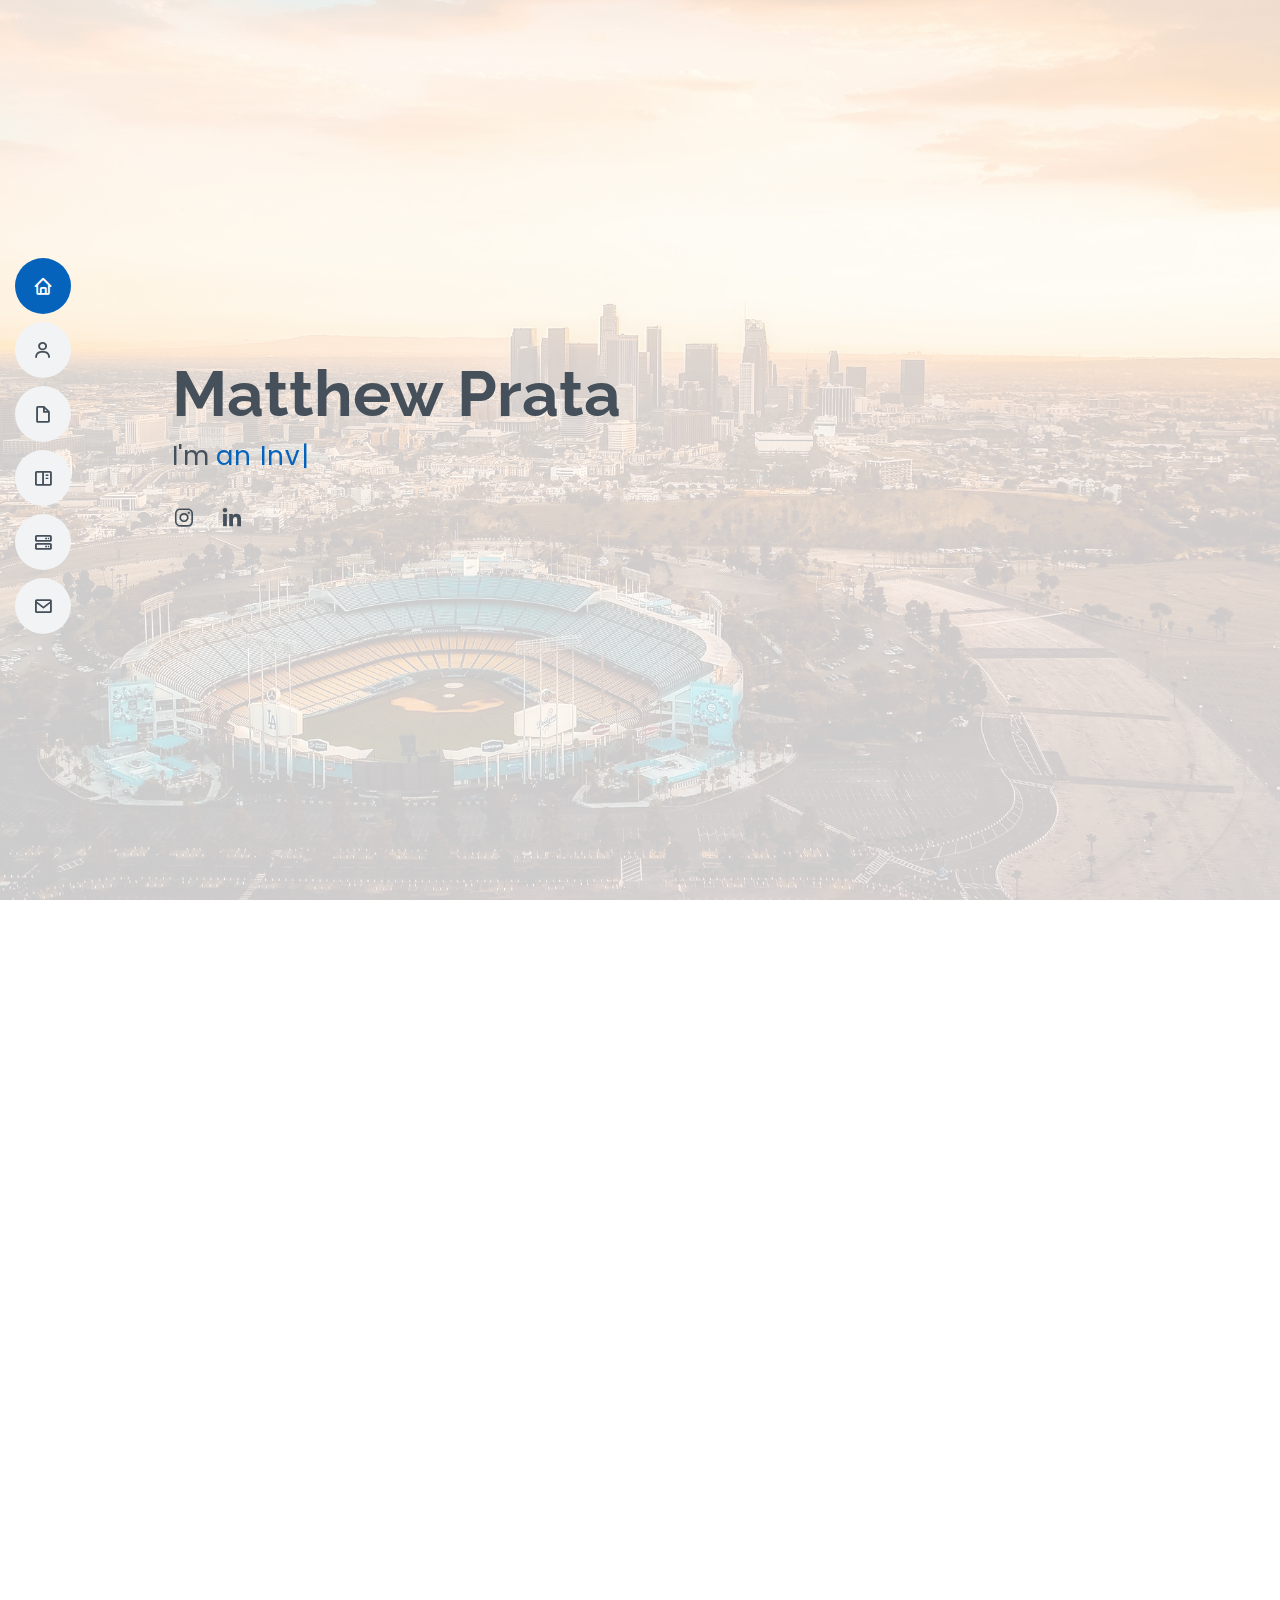
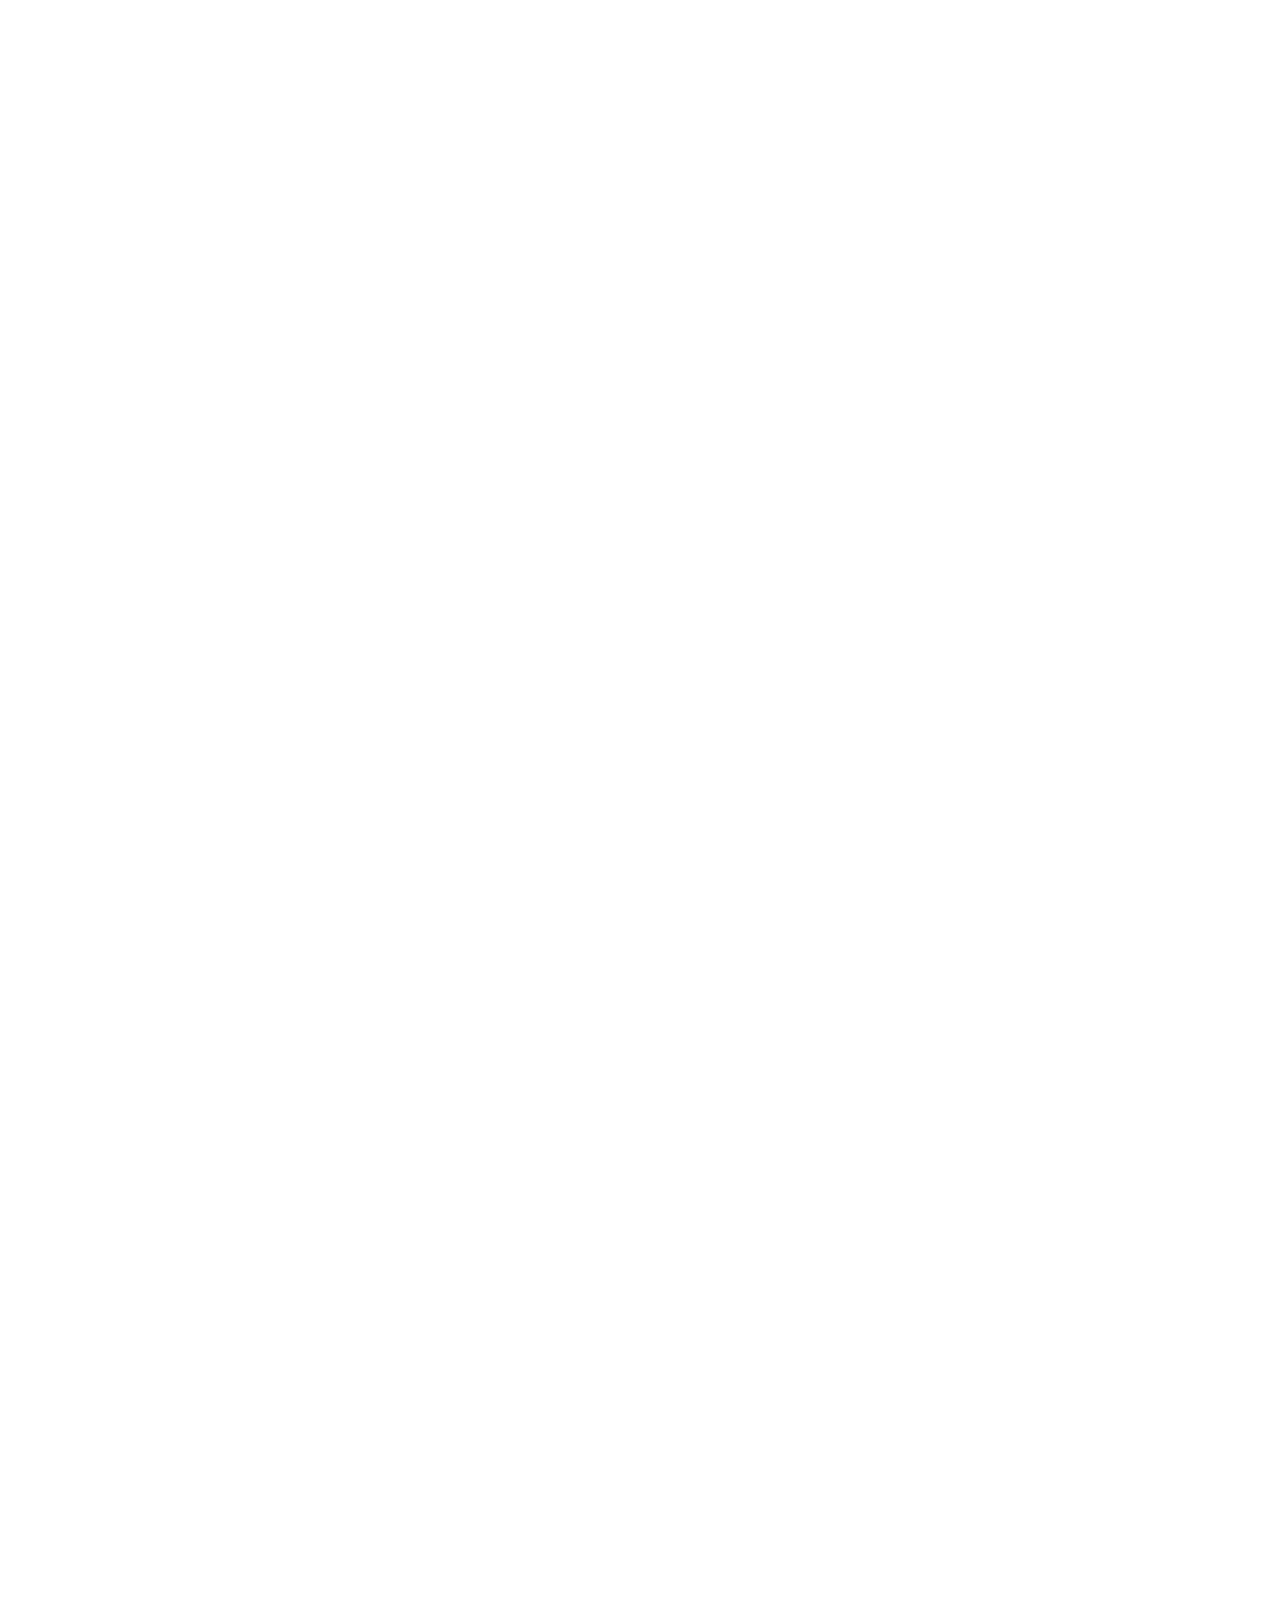
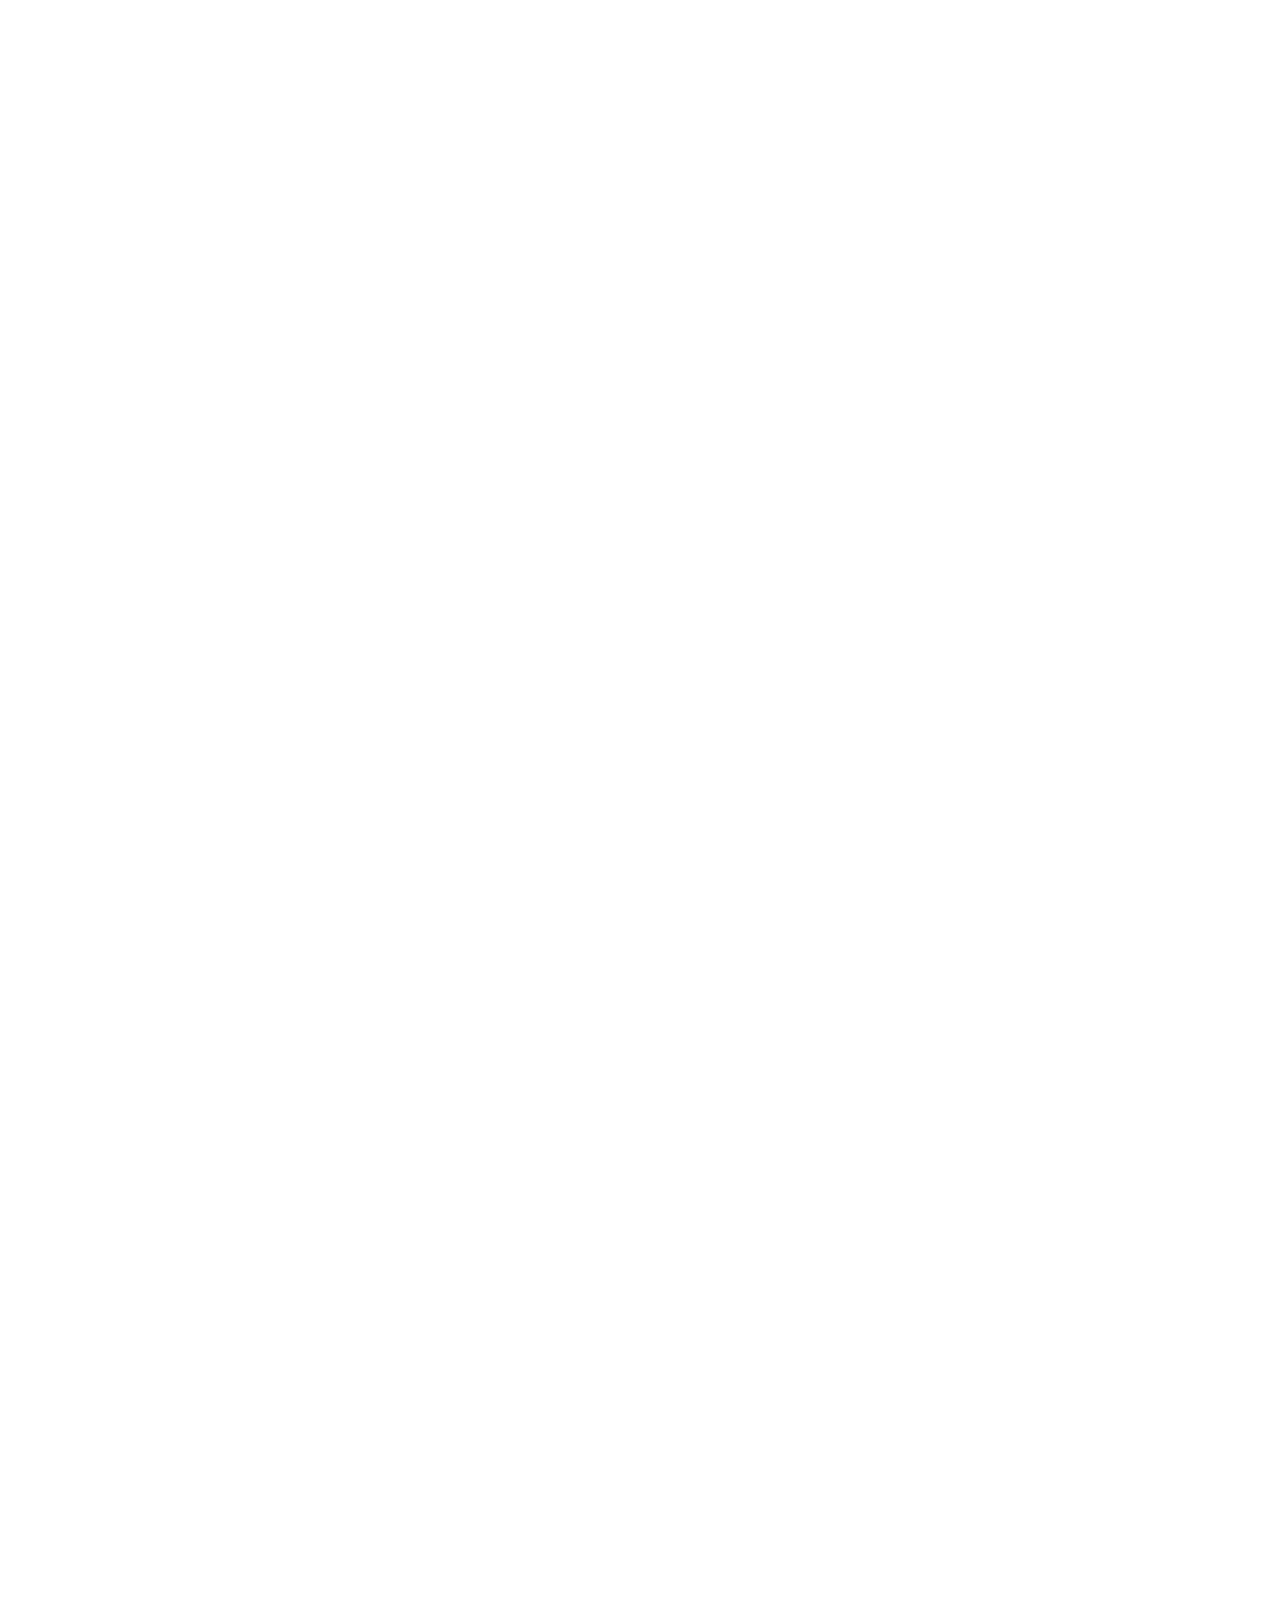
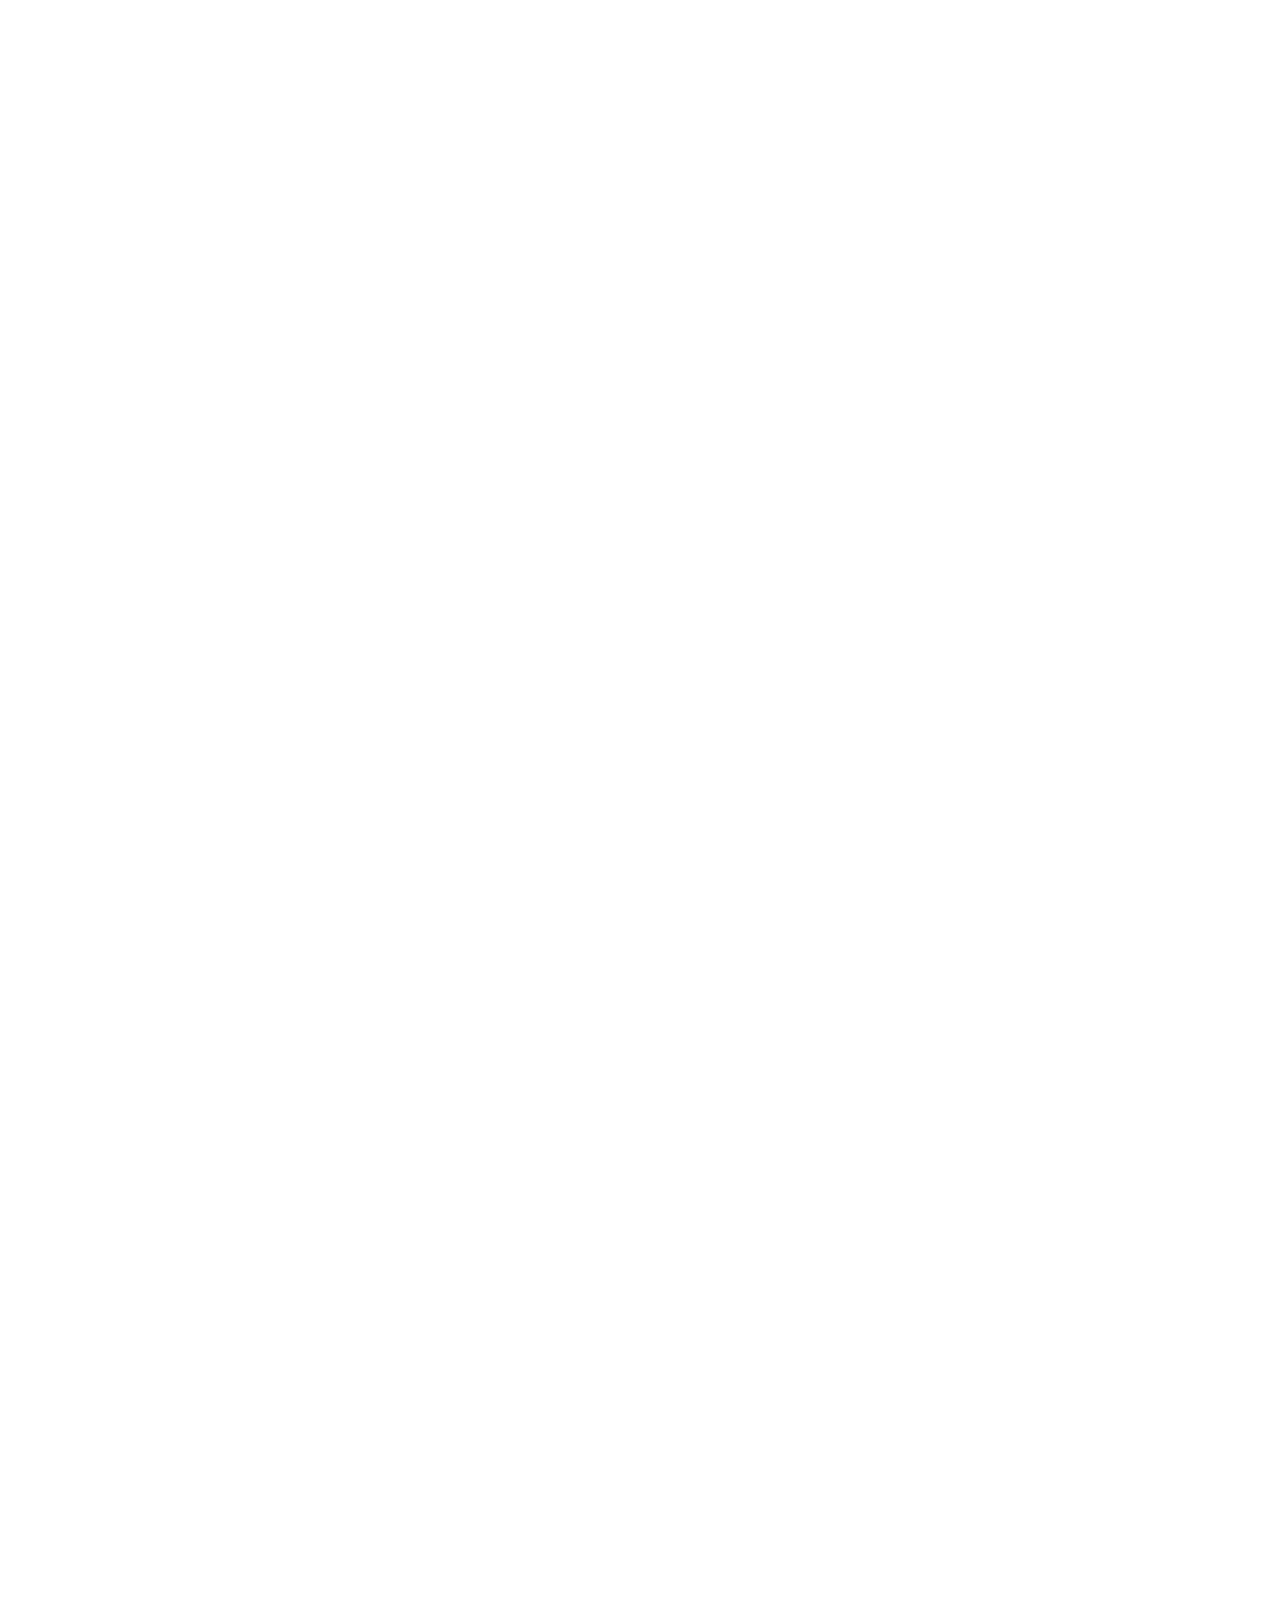
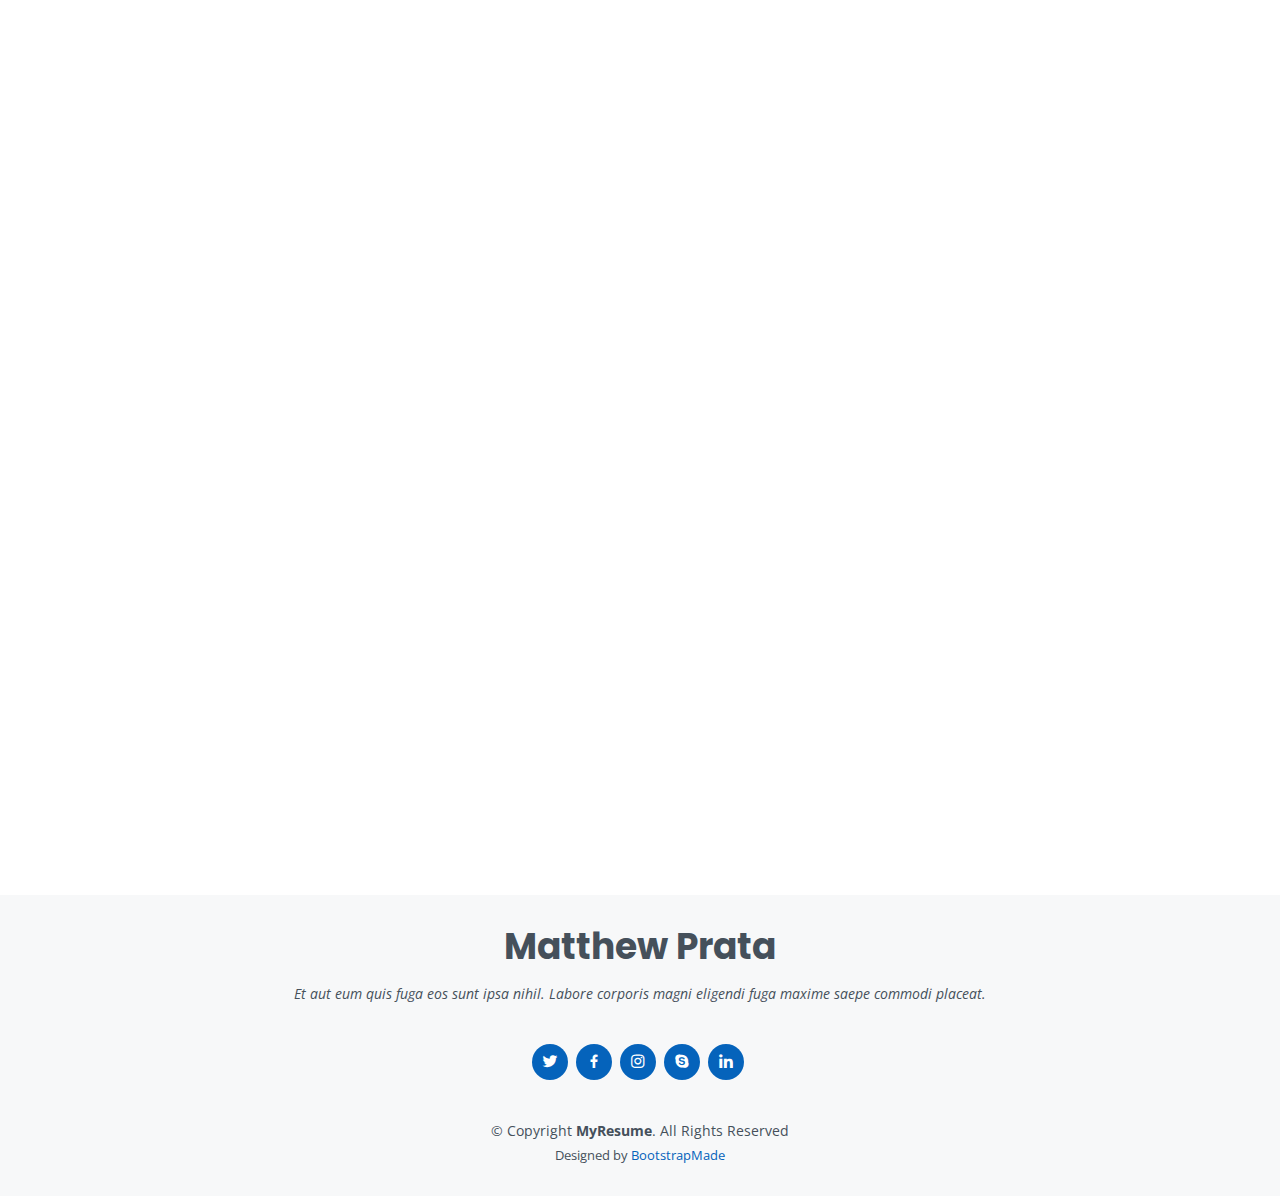
==== commit 73300077: "Added Resume and Personal Project" ====
--- a/index.html
+++ b/index.html
@@ -146,42 +146,41 @@
           <h2>Facts</h2>
           <p>Listed below are the skills I possess, along with the percentage of my experience in each area.</p>
         </div>
-
         <div class="row">
 
           <div class="col-lg-3 col-md-6">
             <div class="count-box">
               <i class="bi bi-emoji-smile"></i>
-              <span data-purecounter-start="0" data-purecounter-end="232" data-purecounter-duration="1"
+              <span data-purecounter-start="0" data-purecounter-end="4" data-purecounter-duration="1"
                 class="purecounter"></span>
-              <p>Happy Clients</p>
+              <p>Group Projects</p>
             </div>
           </div>
 
           <div class="col-lg-3 col-md-6 mt-5 mt-md-0">
             <div class="count-box">
               <i class="bi bi-journal-richtext"></i>
-              <span data-purecounter-start="0" data-purecounter-end="521" data-purecounter-duration="1"
+              <span data-purecounter-start="0" data-purecounter-end="10" data-purecounter-duration="1"
                 class="purecounter"></span>
-              <p>Projects</p>
+              <p>Personal Projects</p>
             </div>
           </div>
 
           <div class="col-lg-3 col-md-6 mt-5 mt-lg-0">
             <div class="count-box">
               <i class="bi bi-headset"></i>
-              <span data-purecounter-start="0" data-purecounter-end="1463" data-purecounter-duration="1"
+              <span data-purecounter-start="0" data-purecounter-end="0" data-purecounter-duration="1"
                 class="purecounter"></span>
-              <p>Hours Of Support</p>
+              <p>Subscribers</p>
             </div>
           </div>
 
           <div class="col-lg-3 col-md-6 mt-5 mt-lg-0">
             <div class="count-box">
               <i class="bi bi-award"></i>
-              <span data-purecounter-start="0" data-purecounter-end="25" data-purecounter-duration="1"
+              <span data-purecounter-start="0" data-purecounter-end="6" data-purecounter-duration="1"
                 class="purecounter"></span>
-              <p>Awards</p>
+              <p>Coding Languages</p>
             </div>
           </div>
 
@@ -275,62 +274,64 @@
 
         <div class="row">
           <div class="col-lg-6">
-            <h3 class="resume-title">Sumary</h3>
+            <h3 class="resume-title">Summary</h3>
             <div class="resume-item pb-0">
               <h4>Matthew Prata</h4>
-              <p><em>Innovative and deadline-driven Graphic Designer with 3+ years of experience designing and
-                  developing user-centered digital/print marketing material from initial concept to final, polished
-                  deliverable.</em></p>
+              <p><em>Full-time student majoring in Computer Engineering at UC Irvine, who seeks improving his current
+                  knowledge in the combination of both software and hardware. He is familiar with Linux environment
+                  programming, C++, and bash scripting. He is currently working at Johns Hopkins Applied Physics
+                  Laboratory as an embedded software engineer intern. </em></p>
               <ul>
-                <li>Portland par 127,Orlando, FL</li>
-                <li>(123) 456-7891</li>
-                <li>alice.barkley@example.com</li>
+                <li>Irvine, Califronia</li>
+                <li>(626)-664-2828</li>
+                <li>mprata@uci.edu</li>
               </ul>
             </div>
 
             <h3 class="resume-title">Education</h3>
             <div class="resume-item">
-              <h4>Master of Fine Arts &amp; Graphic Design</h4>
-              <h5>2015 - 2016</h5>
-              <p><em>Rochester Institute of Technology, Rochester, NY</em></p>
-              <p>Qui deserunt veniam. Et sed aliquam labore tempore sed quisquam iusto autem sit. Ea vero voluptatum qui
-                ut dignissimos deleniti nerada porti sand markend</p>
-            </div>
-            <div class="resume-item">
-              <h4>Bachelor of Fine Arts &amp; Graphic Design</h4>
-              <h5>2010 - 2014</h5>
-              <p><em>Rochester Institute of Technology, Rochester, NY</em></p>
-              <p>Quia nobis sequi est occaecati aut. Repudiandae et iusto quae reiciendis et quis Eius vel ratione eius
-                unde vitae rerum voluptates asperiores voluptatem Earum molestiae consequatur neque etlon sader mart
-                dila</p>
+              <h4>Bachelors Of Science: Computer Engineering</h4>
+              <h5>2019 - 2023</h5>
+              <p><em>University of California, Irvine. GPA (3.65)</em></p>
+              <p>As a computer engineering undergraduate at UCI, I completed diverse classes in math, electric systems,
+                and computer science. These classes provided me with a strong foundation in mathematical concepts,
+                expertise in electronic circuitry and digital systems, and practical programming skills in multiple
+                languages. These classes also honed my problem-solving, critical thinking, and analytical skills, which
+                will be valuable assets in my future career.</p>
+              <h4>Bachelors Of Science: Computer Engineering</h4>
+              <h5>2019 - 2023</h5>
+              <p><em>University of California, Irvine. GPA (3.65)</em></p>
+              <p>As a computer engineering undergraduate at UCI, I completed diverse classes in math, electric systems,
+                and computer science. These classes provided me with a strong foundation in mathematical concepts,
+                expertise in electronic circuitry and digital systems, and practical programming skills in multiple
+                languages. These classes also honed my problem-solving, critical thinking, and analytical skills, which
+                will be valuable assets in my future career.</p>
             </div>
           </div>
           <div class="col-lg-6">
             <h3 class="resume-title">Professional Experience</h3>
             <div class="resume-item">
-              <h4>Senior graphic design specialist</h4>
-              <h5>2019 - Present</h5>
-              <p><em>Experion, New York, NY </em></p>
+              <h4>Embedded Software Engineer Intern</h4>
+              <h5>July 2022 - Present</h5>
+              <p><em>Johns Hopkins Applied Physics Laboratory: Laurel,MD </em></p>
               <ul>
-                <li>Lead in the design, development, and implementation of the graphic, layout, and production
-                  communication materials</li>
-                <li>Delegate tasks to the 7 members of the design team and provide counsel on all aspects of the
-                  project. </li>
-                <li>Supervise the assessment of all graphic materials in order to ensure quality and accuracy of the
-                  design</li>
-                <li>Oversee the efficient use of production project budgets ranging from $2,000 - $25,000</li>
+                <li>Assisted in the development of Bash and C++ tests for efficient hardware diagnostics.</li>
+                <li>Integrated a state machine for a Wake-Up Processor to regulate power and various interrupts via I2C
+                  interface. </li>
+                <li>Implemented integration of multiple multi-threaded sensors with a Raspberry Pi using an ADC-24 Pico
+                  Logger.</li>
+                <li>Designed an efficient operating system (OS) imager for rapid replication utilizing Bash, GParted,
+                  and WHL file management techniques.</li>
               </ul>
             </div>
             <div class="resume-item">
-              <h4>Graphic design specialist</h4>
-              <h5>2017 - 2018</h5>
-              <p><em>Stepping Stone Advertising, New York, NY</em></p>
+              <h4>Cube Satelite Club: Communications Embedded Software</h4>
+              <h5>2021 - 2022</h5>
+              <p><em>University of California Irvine</em></p>
               <ul>
-                <li>Developed numerous marketing programs (logos, brochures,infographics, presentations, and
-                  advertisements).</li>
-                <li>Managed up to 5 projects or tasks at a given time while under pressure</li>
-                <li>Recommended and consulted with clients on the most appropriate graphic design</li>
-                <li>Created 4+ design presentations and proposals a month for clients and account managers</li>
+                <li>Leveraged GNU Radio and LimeSDR to successfully transmit and receive designated signals using
+                  specified antennas for signal communication purposes</li>
+                <li>Created test software for a 4bit Quadrature Amplitude Modulation system</li>
               </ul>
             </div>
           </div>
@@ -344,19 +345,17 @@
       <div class="container" data-aos="fade-up">
 
         <div class="section-title">
-          <h2>Portfolio</h2>
-          <p>Magnam dolores commodi suscipit. Necessitatibus eius consequatur ex aliquid fuga eum quidem. Sit sint
-            consectetur velit. Quisquam quos quisquam cupiditate. Et nemo qui impedit suscipit alias ea. Quia fugiat sit
-            in iste officiis commodi quidem hic quas.</p>
+          <h2>Personal Projects</h2>
+          <p>Here are some of my recent projects. For more information check my github at mprata8148</p>
         </div>
 
         <div class="row">
           <div class="col-lg-12 d-flex justify-content-center" data-aos="fade-up" data-aos-delay="100">
             <ul id="portfolio-flters">
               <li data-filter="*" class="filter-active">All</li>
-              <li data-filter=".filter-app">App</li>
-              <li data-filter=".filter-card">Card</li>
-              <li data-filter=".filter-web">Web</li>
+              <li data-filter=".filter-app">Group</li>
+              <li data-filter=".filter-card">Machine Learning</li>
+              <li data-filter=".filter-web">Individual</li>
             </ul>
           </div>
         </div>
@@ -365,13 +364,13 @@
 
           <div class="col-lg-4 col-md-6 portfolio-item filter-app">
             <div class="portfolio-wrap">
-              <img src="assets/img/portfolio/portfolio-1.jpg" class="img-fluid" alt="">
+              <img src="assets/img/portfolio/echo_pod.png" class="img-fluid" alt="">
               <div class="portfolio-info">
-                <h4>App 1</h4>
-                <p>App</p>
+                <h4>Echo</h4>
+                <p>Ultrasonic Mapping Device</p>
                 <div class="portfolio-links">
-                  <a href="assets/img/portfolio/portfolio-1.jpg" data-gallery="portfolioGallery"
-                    class="portfolio-lightbox" title="App 1"><i class="bx bx-plus"></i></a>
+                  <a href="assets/img/portfolio/echo_pod.png" data-gallery="portfolioGallery" class="portfolio-lightbox"
+                    title="App 1"><i class="bx bx-plus"></i></a>
                   <a href="portfolio-details.html" class="portfolio-details-lightbox" data-glightbox="type: external"
                     title="Portfolio Details"><i class="bx bx-link"></i></a>
                 </div>
@@ -379,12 +378,12 @@
             </div>
           </div>
 
-          <div class="col-lg-4 col-md-6 portfolio-item filter-web">
+          <div class="col-lg-4 col-md-6 portfolio-item filter-app">
             <div class="portfolio-wrap">
-              <img src="assets/img/portfolio/portfolio-2.jpg" class="img-fluid" alt="">
+              <img src="assets/img/portfolio/map.png" class="img-fluid" alt="">
               <div class="portfolio-info">
-                <h4>Web 3</h4>
-                <p>Web</p>
+                <h4>Map</h4>
+                <p>Generated From Echo</p>
                 <div class="portfolio-links">
                   <a href="assets/img/portfolio/portfolio-2.jpg" data-gallery="portfolioGallery"
                     class="portfolio-lightbox" title="Web 3"><i class="bx bx-plus"></i></a>
@@ -397,12 +396,12 @@
 
           <div class="col-lg-4 col-md-6 portfolio-item filter-app">
             <div class="portfolio-wrap">
-              <img src="assets/img/portfolio/portfolio-3.jpg" class="img-fluid" alt="">
+              <img src="assets/img/portfolio/nintendo-switch.png" class="img-fluid" alt="">
               <div class="portfolio-info">
-                <h4>App 2</h4>
+                <h4>Auto Controller</h4>
                 <p>App</p>
                 <div class="portfolio-links">
-                  <a href="assets/img/portfolio/portfolio-3.jpg" data-gallery="portfolioGallery"
+                  <a href="assets/img/portfolio/nintendo-switch.png" data-gallery="portfolioGallery"
                     class="portfolio-lightbox" title="App 2"><i class="bx bx-plus"></i></a>
                   <a href="portfolio-details.html" class="portfolio-details-lightbox" data-glightbox="type: external"
                     title="Portfolio Details"><i class="bx bx-link"></i></a>
@@ -413,13 +412,13 @@
 
           <div class="col-lg-4 col-md-6 portfolio-item filter-card">
             <div class="portfolio-wrap">
-              <img src="assets/img/portfolio/portfolio-4.jpg" class="img-fluid" alt="">
+              <img src="assets/img/portfolio/reciept.jpg" class="img-fluid" alt="">
               <div class="portfolio-info">
                 <h4>Card 2</h4>
                 <p>Card</p>
                 <div class="portfolio-links">
-                  <a href="assets/img/portfolio/portfolio-4.jpg" data-gallery="portfolioGallery"
-                    class="portfolio-lightbox" title="Card 2"><i class="bx bx-plus"></i></a>
+                  <a href="assets/img/portfolio/reciept.jpg" data-gallery="portfolioGallery" class="portfolio-lightbox"
+                    title="Card 2"><i class="bx bx-plus"></i></a>
                   <a href="portfolio-details.html" class="portfolio-details-lightbox" data-glightbox="type: external"
                     title="Portfolio Details"><i class="bx bx-link"></i></a>
                 </div>
@@ -429,12 +428,12 @@
 
           <div class="col-lg-4 col-md-6 portfolio-item filter-web">
             <div class="portfolio-wrap">
-              <img src="assets/img/portfolio/portfolio-5.jpg" class="img-fluid" alt="">
+              <img src="assets/img/portfolio/Colorization.jpg" class="img-fluid" alt="">
               <div class="portfolio-info">
                 <h4>Web 2</h4>
                 <p>Web</p>
                 <div class="portfolio-links">
-                  <a href="assets/img/portfolio/portfolio-5.jpg" data-gallery="portfolioGallery"
+                  <a href="assets/img/portfolio/Colorization.jpg" data-gallery="portfolioGallery"
                     class="portfolio-lightbox" title="Web 2"><i class="bx bx-plus"></i></a>
                   <a href="portfolio-details.html" class="portfolio-details-lightbox" data-glightbox="type: external"
                     title="Portfolio Details"><i class="bx bx-link"></i></a>
@@ -445,12 +444,12 @@
 
           <div class="col-lg-4 col-md-6 portfolio-item filter-app">
             <div class="portfolio-wrap">
-              <img src="assets/img/portfolio/portfolio-6.jpg" class="img-fluid" alt="">
+              <img src="assets/img/portfolio/raspberrypi.png" class="img-fluid" alt="">
               <div class="portfolio-info">
                 <h4>App 3</h4>
                 <p>App</p>
                 <div class="portfolio-links">
-                  <a href="assets/img/portfolio/portfolio-6.jpg" data-gallery="portfolioGallery"
+                  <a href="assets/img/portfolio/raspberrypi.png" data-gallery="portfolioGallery"
                     class="portfolio-lightbox" title="App 3"><i class="bx bx-plus"></i></a>
                   <a href="portfolio-details.html" class="portfolio-details-lightbox" data-glightbox="type: external"
                     title="Portfolio Details"><i class="bx bx-link"></i></a>
@@ -493,13 +492,13 @@
 
           <div class="col-lg-4 col-md-6 portfolio-item filter-web">
             <div class="portfolio-wrap">
-              <img src="assets/img/portfolio/portfolio-9.jpg" class="img-fluid" alt="">
+              <img src="assets/img/portfolio/chess.png" class="img-fluid" alt="">
               <div class="portfolio-info">
                 <h4>Web 3</h4>
                 <p>Web</p>
                 <div class="portfolio-links">
-                  <a href="assets/img/portfolio/portfolio-9.jpg" data-gallery="portfolioGallery"
-                    class="portfolio-lightbox" title="Web 3"><i class="bx bx-plus"></i></a>
+                  <a href="assets/img/portfolio/chess.png" data-gallery="portfolioGallery" class="portfolio-lightbox"
+                    title="Web 3"><i class="bx bx-plus"></i></a>
                   <a href="portfolio-details.html" class="portfolio-details-lightbox" data-glightbox="type: external"
                     title="Portfolio Details"><i class="bx bx-link"></i></a>
                 </div>
--- a/assets/css/style.css
+++ b/assets/css/style.css
@@ -64,6 +64,14 @@
 .back-to-top.active {
   visibility: visible;
   opacity: 1;
+}
+
+.center {
+  display: flex;
+  justify-content: center;
+  align-items: center;
+  /* height: 100vh; */
+  /* Optional: Set a height for the centered div */
 }
 
 /*--------------------------------------------------------------
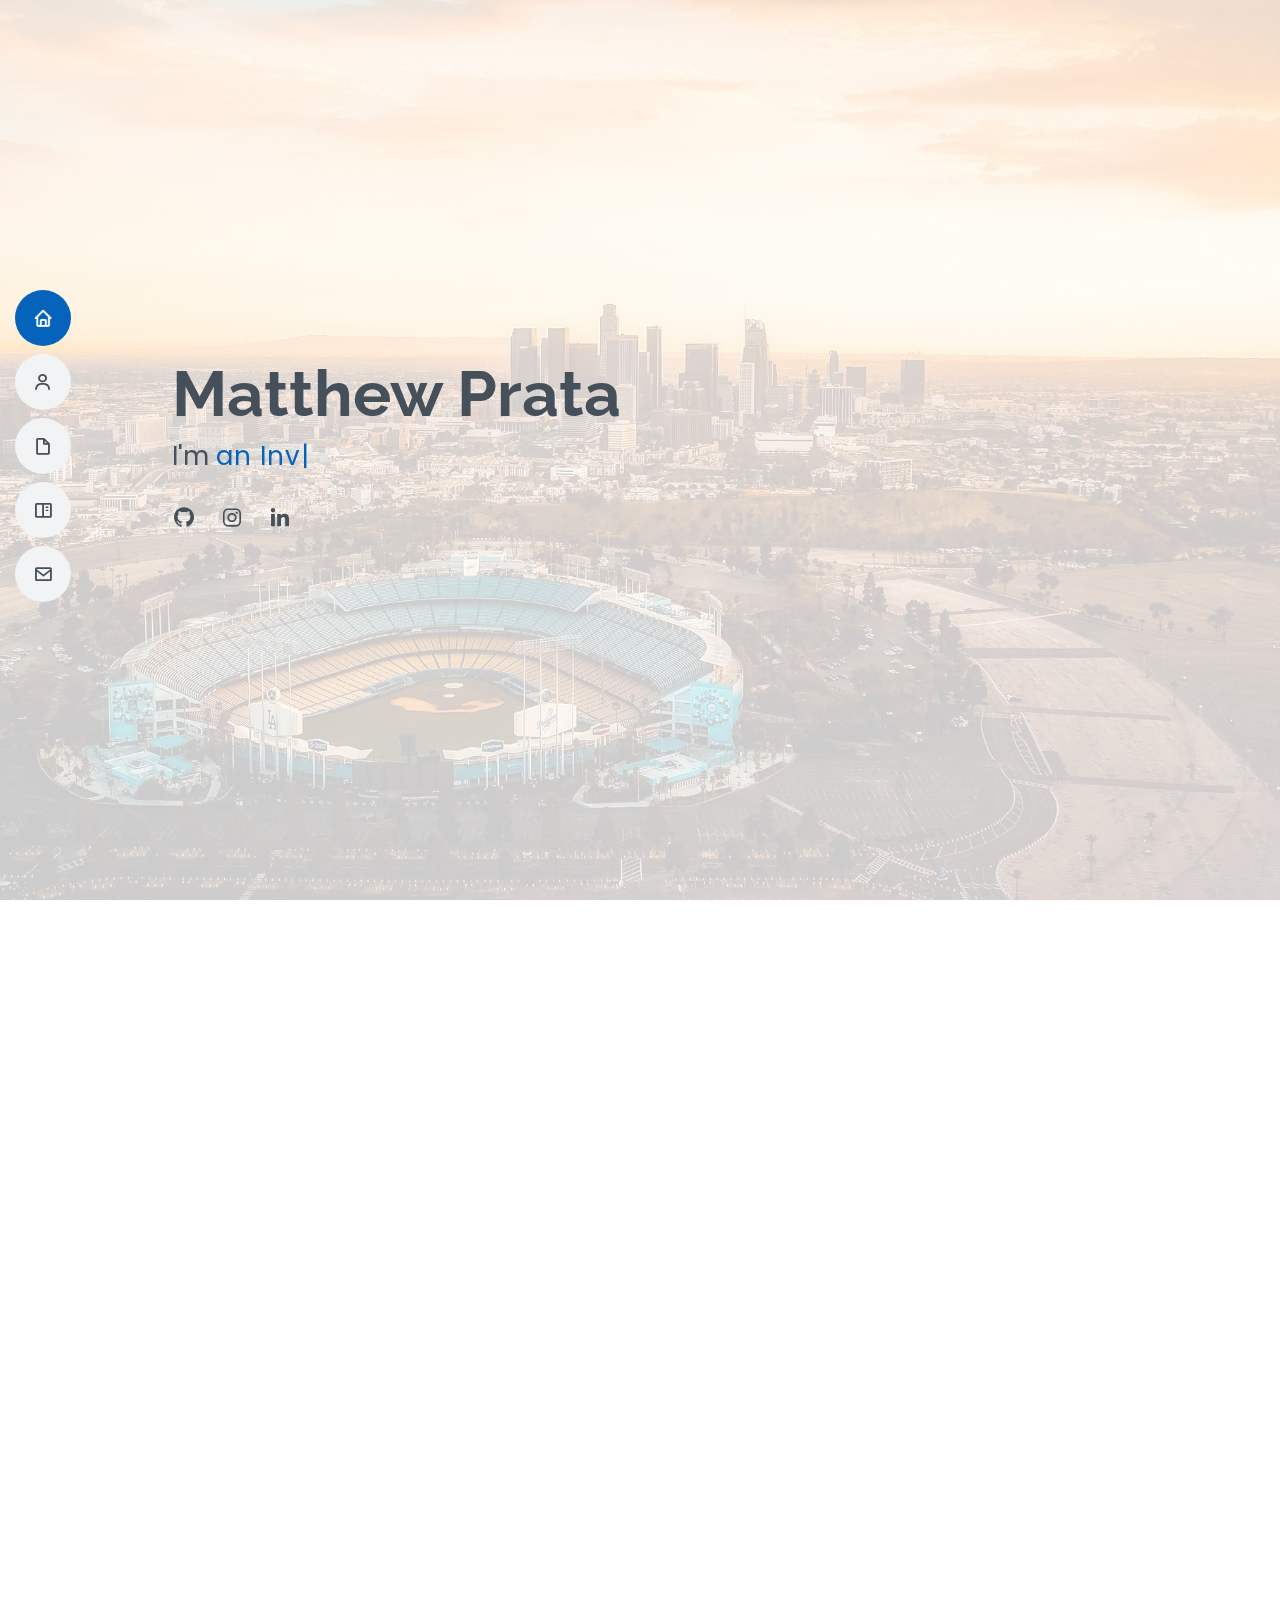
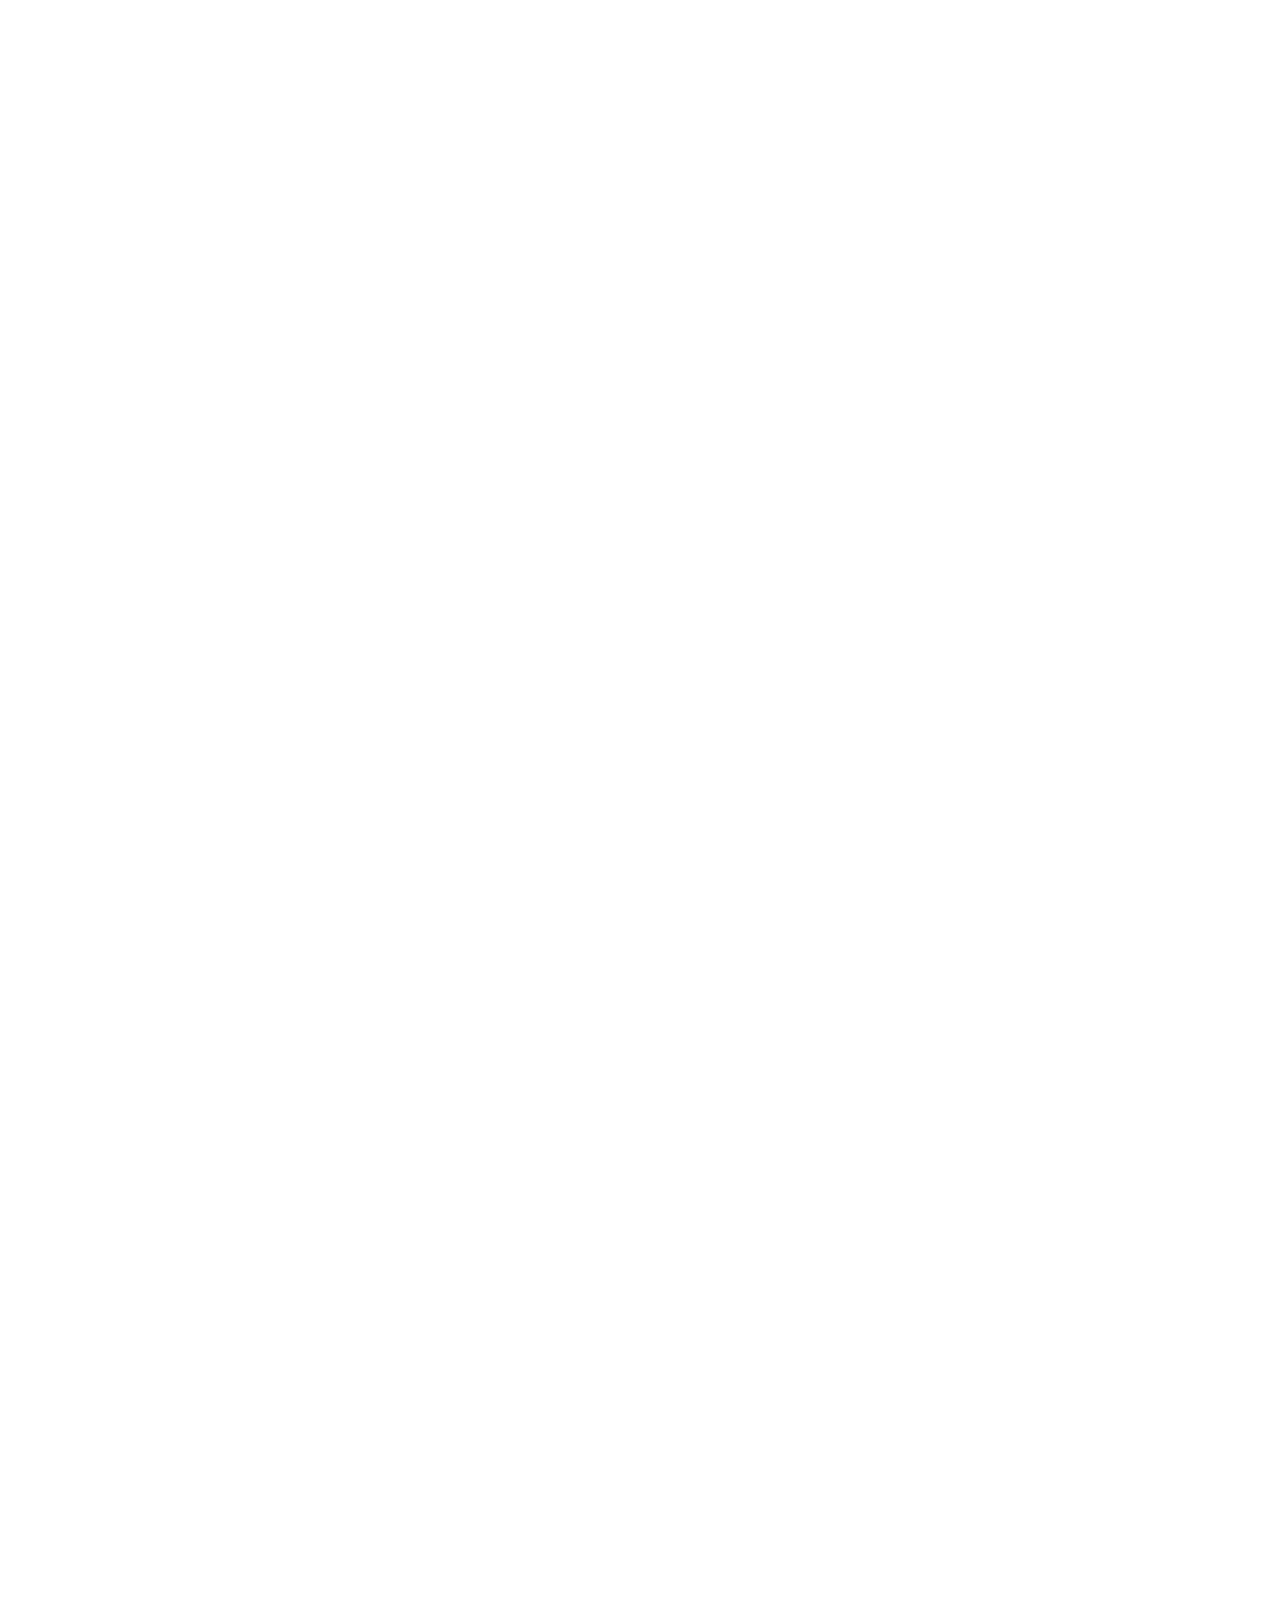
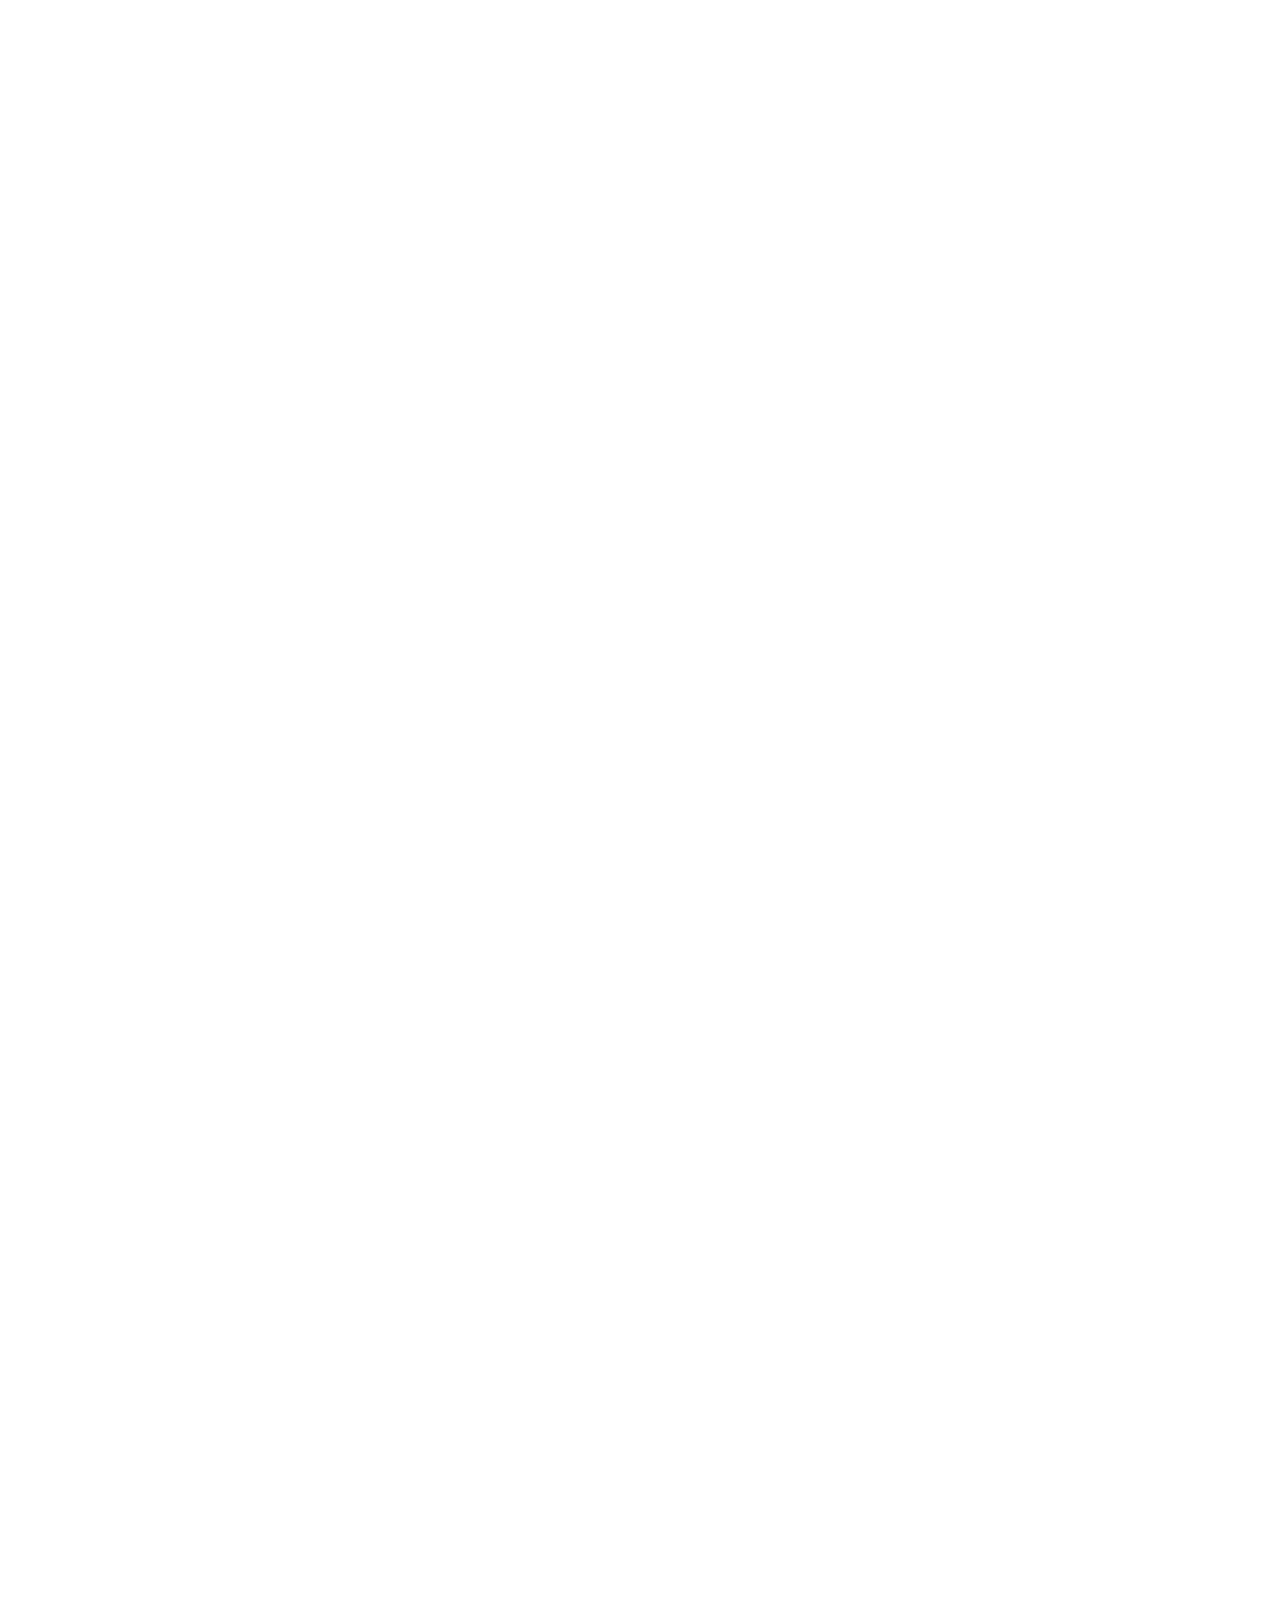
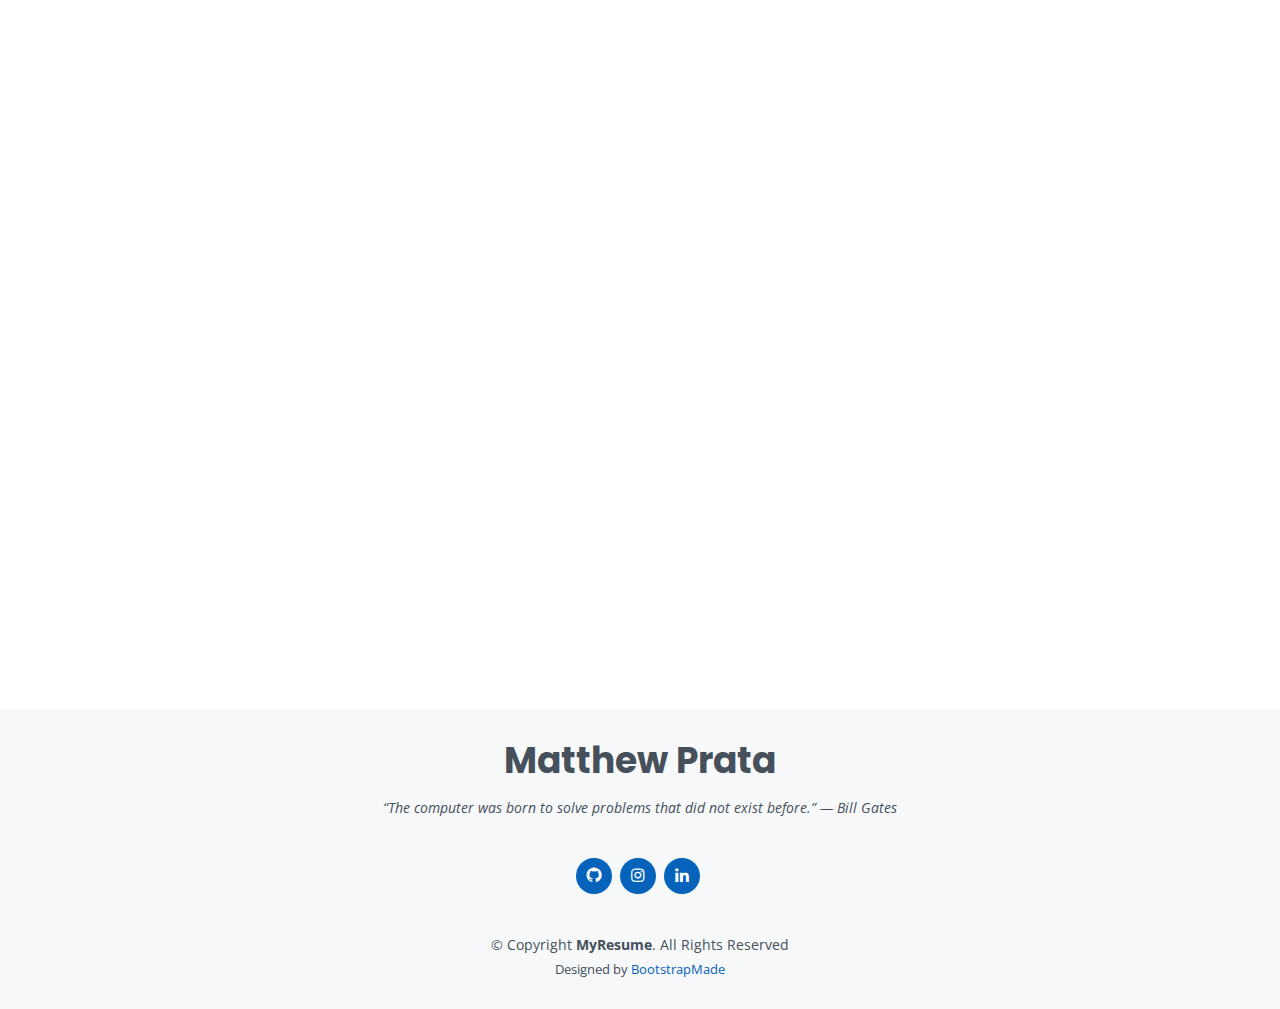
==== commit b7227d4b: "Added More Personal Projects" ====
--- a/index.html
+++ b/index.html
@@ -5,7 +5,7 @@
   <meta charset="utf-8">
   <meta content="width=device-width, initial-scale=1.0" name="viewport">
 
-  <title>MyResume Bootstrap Template - Index</title>
+  <title>Matthew Prata</title>
   <meta content="" name="description">
   <meta content="" name="keywords">
 
@@ -53,7 +53,7 @@
         <li><a href="#resume" class="nav-link scrollto"><i class="bx bx-file-blank"></i> <span>Resume</span></a></li>
         <li><a href="#portfolio" class="nav-link scrollto"><i class="bx bx-book-content"></i> <span>Portfolio</span></a>
         </li>
-        <li><a href="#services" class="nav-link scrollto"><i class="bx bx-server"></i> <span>Services</span></a></li>
+        <!-- <li><a href="#services" class="nav-link scrollto"><i class="bx bx-server"></i> <span>Services</span></a></li> -->
         <li><a href="#contact" class="nav-link scrollto"><i class="bx bx-envelope"></i> <span>Contact</span></a></li>
       </ul>
     </nav><!-- .nav-menu -->
@@ -69,6 +69,7 @@
       </p>
       <div class="social-links">
         <!-- <a href="#" class="twitter"><i class="bx bxl-twitter"></i></a> -->
+        <a href="https://github.com/mprata8148" class="github"><i class="bx bxl-github"></i></a>
         <!-- <a href="#" class="facebook"><i class="bx bxl-facebook"></i></a> -->
         <a href="https://www.instagram.com/matthewprata/" target="_blank" class="instagram"><i
             class="bx bxl-instagram"></i></a>
@@ -267,9 +268,9 @@
 
         <div class="section-title">
           <h2>Resume</h2>
-          <p>Magnam dolores commodi suscipit. Necessitatibus eius consequatur ex aliquid fuga eum quidem. Sit sint
+          <!-- <p>Magnam dolores commodi suscipit. Necessitatibus eius consequatur ex aliquid fuga eum quidem. Sit sint
             consectetur velit. Quisquam quos quisquam cupiditate. Et nemo qui impedit suscipit alias ea. Quia fugiat sit
-            in iste officiis commodi quidem hic quas.</p>
+            in iste officiis commodi quidem hic quas.</p> -->
         </div>
 
         <div class="row">
@@ -370,7 +371,7 @@
                 <p>Ultrasonic Mapping Device</p>
                 <div class="portfolio-links">
                   <a href="assets/img/portfolio/echo_pod.png" data-gallery="portfolioGallery" class="portfolio-lightbox"
-                    title="App 1"><i class="bx bx-plus"></i></a>
+                    title="Pod Design"><i class="bx bx-plus"></i></a>
                   <a href="portfolio-details.html" class="portfolio-details-lightbox" data-glightbox="type: external"
                     title="Portfolio Details"><i class="bx bx-link"></i></a>
                 </div>
@@ -386,7 +387,7 @@
                 <p>Generated From Echo</p>
                 <div class="portfolio-links">
                   <a href="assets/img/portfolio/portfolio-2.jpg" data-gallery="portfolioGallery"
-                    class="portfolio-lightbox" title="Web 3"><i class="bx bx-plus"></i></a>
+                    class="portfolio-lightbox" title="Map"><i class="bx bx-plus"></i></a>
                   <a href="portfolio-details.html" class="portfolio-details-lightbox" data-glightbox="type: external"
                     title="Portfolio Details"><i class="bx bx-link"></i></a>
                 </div>
@@ -394,31 +395,47 @@
             </div>
           </div>
 
-          <div class="col-lg-4 col-md-6 portfolio-item filter-app">
+          <div class="col-lg-4 col-md-6 portfolio-item filter-web">
             <div class="portfolio-wrap">
               <img src="assets/img/portfolio/nintendo-switch.png" class="img-fluid" alt="">
               <div class="portfolio-info">
                 <h4>Auto Controller</h4>
-                <p>App</p>
+                <p>Individual</p>
                 <div class="portfolio-links">
                   <a href="assets/img/portfolio/nintendo-switch.png" data-gallery="portfolioGallery"
-                    class="portfolio-lightbox" title="App 2"><i class="bx bx-plus"></i></a>
-                  <a href="portfolio-details.html" class="portfolio-details-lightbox" data-glightbox="type: external"
-                    title="Portfolio Details"><i class="bx bx-link"></i></a>
-                </div>
-              </div>
-            </div>
-          </div>
-
-          <div class="col-lg-4 col-md-6 portfolio-item filter-card">
+                    class="portfolio-lightbox" title="Autonomous Controller"><i class="bx bx-plus"></i></a>
+                  <a href="nintendo-switch.html" class="portfolio-details-lightbox" data-glightbox="type: external"
+                    title="Portfolio Details"><i class="bx bx-link"></i></a>
+                </div>
+              </div>
+            </div>
+          </div>
+
+          <div class="col-lg-4 col-md-6 portfolio-item filter-card filter-web filter-card">
             <div class="portfolio-wrap">
               <img src="assets/img/portfolio/reciept.jpg" class="img-fluid" alt="">
               <div class="portfolio-info">
-                <h4>Card 2</h4>
-                <p>Card</p>
+                <h4>Reciept Calculator</h4>
+                <p>(Image Processing)</p>
                 <div class="portfolio-links">
                   <a href="assets/img/portfolio/reciept.jpg" data-gallery="portfolioGallery" class="portfolio-lightbox"
                     title="Card 2"><i class="bx bx-plus"></i></a>
+                  <a href="reciept-calculator.html" class="portfolio-details-lightbox" data-glightbox="type: external"
+                    title="Portfolio Details"><i class="bx bx-link"></i></a>
+                </div>
+              </div>
+            </div>
+          </div>
+
+          <div class="col-lg-4 col-md-6 portfolio-item filter-app filter-card">
+            <div class="portfolio-wrap">
+              <img src="assets/img/portfolio/Colorization.jpg" class="img-fluid" alt="">
+              <div class="portfolio-info">
+                <h4>Coloring Nueral Network</h4>
+                <p>Group</p>
+                <div class="portfolio-links">
+                  <a href="assets/img/portfolio/Colorization.jpg" data-gallery="portfolioGallery"
+                    class="portfolio-lightbox" title="Colorization AI"><i class="bx bx-plus"></i></a>
                   <a href="portfolio-details.html" class="portfolio-details-lightbox" data-glightbox="type: external"
                     title="Portfolio Details"><i class="bx bx-link"></i></a>
                 </div>
@@ -426,15 +443,31 @@
             </div>
           </div>
 
+          <div class="col-lg-4 col-md-6 portfolio-item filter-app">
+            <div class="portfolio-wrap">
+              <img src="assets/img/portfolio/chess.png" class="img-fluid" alt="">
+              <div class="portfolio-info">
+                <h4>Chess Engine</h4>
+                <p>Written in C</p>
+                <div class="portfolio-links">
+                  <a href="assets/img/portfolio/chess.png" data-gallery="portfolioGallery" class="portfolio-lightbox"
+                    title=""><i class="bx bx-plus"></i></a>
+                  <a href="portfolio-details.html" class="portfolio-details-lightbox" data-glightbox="type: external"
+                    title="Portfolio Details"><i class="bx bx-link"></i></a>
+                </div>
+              </div>
+            </div>
+          </div>
+
           <div class="col-lg-4 col-md-6 portfolio-item filter-web">
             <div class="portfolio-wrap">
-              <img src="assets/img/portfolio/Colorization.jpg" class="img-fluid" alt="">
-              <div class="portfolio-info">
-                <h4>Web 2</h4>
-                <p>Web</p>
-                <div class="portfolio-links">
-                  <a href="assets/img/portfolio/Colorization.jpg" data-gallery="portfolioGallery"
-                    class="portfolio-lightbox" title="Web 2"><i class="bx bx-plus"></i></a>
+              <img src="assets/img/portfolio/No_Wifi.jpg" class="img-fluid" alt="">
+              <div class="portfolio-info">
+                <h4>Fraday Cage Detector</h4>
+                <p>Micropython</p>
+                <div class="portfolio-links">
+                  <a href="assets/img/portfolio/No_Wifi.jpg" data-gallery="portfolioGallery" class="portfolio-lightbox"
+                    title="Card 1"><i class="bx bx-plus"></i></a>
                   <a href="portfolio-details.html" class="portfolio-details-lightbox" data-glightbox="type: external"
                     title="Portfolio Details"><i class="bx bx-link"></i></a>
                 </div>
@@ -442,39 +475,7 @@
             </div>
           </div>
 
-          <div class="col-lg-4 col-md-6 portfolio-item filter-app">
-            <div class="portfolio-wrap">
-              <img src="assets/img/portfolio/raspberrypi.png" class="img-fluid" alt="">
-              <div class="portfolio-info">
-                <h4>App 3</h4>
-                <p>App</p>
-                <div class="portfolio-links">
-                  <a href="assets/img/portfolio/raspberrypi.png" data-gallery="portfolioGallery"
-                    class="portfolio-lightbox" title="App 3"><i class="bx bx-plus"></i></a>
-                  <a href="portfolio-details.html" class="portfolio-details-lightbox" data-glightbox="type: external"
-                    title="Portfolio Details"><i class="bx bx-link"></i></a>
-                </div>
-              </div>
-            </div>
-          </div>
-
-          <div class="col-lg-4 col-md-6 portfolio-item filter-card">
-            <div class="portfolio-wrap">
-              <img src="assets/img/portfolio/portfolio-7.jpg" class="img-fluid" alt="">
-              <div class="portfolio-info">
-                <h4>Card 1</h4>
-                <p>Card</p>
-                <div class="portfolio-links">
-                  <a href="assets/img/portfolio/portfolio-7.jpg" data-gallery="portfolioGallery"
-                    class="portfolio-lightbox" title="Card 1"><i class="bx bx-plus"></i></a>
-                  <a href="portfolio-details.html" class="portfolio-details-lightbox" data-glightbox="type: external"
-                    title="Portfolio Details"><i class="bx bx-link"></i></a>
-                </div>
-              </div>
-            </div>
-          </div>
-
-          <div class="col-lg-4 col-md-6 portfolio-item filter-card">
+          <!-- <div class="col-lg-4 col-md-6 portfolio-item filter-card">
             <div class="portfolio-wrap">
               <img src="assets/img/portfolio/portfolio-8.jpg" class="img-fluid" alt="">
               <div class="portfolio-info">
@@ -488,17 +489,17 @@
                 </div>
               </div>
             </div>
-          </div>
+          </div> -->
 
           <div class="col-lg-4 col-md-6 portfolio-item filter-web">
             <div class="portfolio-wrap">
-              <img src="assets/img/portfolio/chess.png" class="img-fluid" alt="">
-              <div class="portfolio-info">
-                <h4>Web 3</h4>
-                <p>Web</p>
-                <div class="portfolio-links">
-                  <a href="assets/img/portfolio/chess.png" data-gallery="portfolioGallery" class="portfolio-lightbox"
-                    title="Web 3"><i class="bx bx-plus"></i></a>
+              <img src="assets/img/portfolio/raspberrypi.png" class="img-fluid" alt="">
+              <div class="portfolio-info">
+                <h4>Access Point WebSite</h4>
+                <p>NGINX & Fast API</p>
+                <div class="portfolio-links">
+                  <a href="assets/img/portfolio/raspberrypi.png" data-gallery="portfolioGallery"
+                    class="portfolio-lightbox" title="Web 3"><i class="bx bx-plus"></i></a>
                   <a href="portfolio-details.html" class="portfolio-details-lightbox" data-glightbox="type: external"
                     title="Portfolio Details"><i class="bx bx-link"></i></a>
                 </div>
@@ -512,7 +513,7 @@
     </section><!-- End Portfolio Section -->
 
     <!-- ======= Services Section ======= -->
-    <section id="services" class="services">
+    <!-- <section id="services" class="services">
       <div class="container" data-aos="fade-up">
 
         <div class="section-title">
@@ -619,95 +620,8 @@
         </div>
 
       </div>
-    </section><!-- End Services Section -->
-
-    <!-- ======= Testimonials Section ======= -->
-    <section id="testimonials" class="testimonials section-bg">
-      <div class="container" data-aos="fade-up">
-
-        <div class="section-title">
-          <h2>Testimonials</h2>
-        </div>
-
-        <div class="testimonials-slider swiper" data-aos="fade-up" data-aos-delay="100">
-          <div class="swiper-wrapper">
-
-            <div class="swiper-slide">
-              <div class="testimonial-item">
-                <img src="assets/img/testimonials/testimonials-1.jpg" class="testimonial-img" alt="">
-                <h3>Saul Goodman</h3>
-                <h4>Ceo &amp; Founder</h4>
-                <p>
-                  <i class="bx bxs-quote-alt-left quote-icon-left"></i>
-                  Proin iaculis purus consequat sem cure digni ssim donec porttitora entum suscipit rhoncus. Accusantium
-                  quam, ultricies eget id, aliquam eget nibh et. Maecen aliquam, risus at semper.
-                  <i class="bx bxs-quote-alt-right quote-icon-right"></i>
-                </p>
-              </div>
-            </div><!-- End testimonial item -->
-
-            <div class="swiper-slide">
-              <div class="testimonial-item">
-                <img src="assets/img/testimonials/testimonials-2.jpg" class="testimonial-img" alt="">
-                <h3>Sara Wilsson</h3>
-                <h4>Designer</h4>
-                <p>
-                  <i class="bx bxs-quote-alt-left quote-icon-left"></i>
-                  Export tempor illum tamen malis malis eram quae irure esse labore quem cillum quid cillum eram malis
-                  quorum velit fore eram velit sunt aliqua noster fugiat irure amet legam anim culpa.
-                  <i class="bx bxs-quote-alt-right quote-icon-right"></i>
-                </p>
-              </div>
-            </div><!-- End testimonial item -->
-
-            <div class="swiper-slide">
-              <div class="testimonial-item">
-                <img src="assets/img/testimonials/testimonials-3.jpg" class="testimonial-img" alt="">
-                <h3>Jena Karlis</h3>
-                <h4>Store Owner</h4>
-                <p>
-                  <i class="bx bxs-quote-alt-left quote-icon-left"></i>
-                  Enim nisi quem export duis labore cillum quae magna enim sint quorum nulla quem veniam duis minim
-                  tempor labore quem eram duis noster aute amet eram fore quis sint minim.
-                  <i class="bx bxs-quote-alt-right quote-icon-right"></i>
-                </p>
-              </div>
-            </div><!-- End testimonial item -->
-
-            <div class="swiper-slide">
-              <div class="testimonial-item">
-                <img src="assets/img/testimonials/testimonials-4.jpg" class="testimonial-img" alt="">
-                <h3>Matt Brandon</h3>
-                <h4>Freelancer</h4>
-                <p>
-                  <i class="bx bxs-quote-alt-left quote-icon-left"></i>
-                  Fugiat enim eram quae cillum dolore dolor amet nulla culpa multos export minim fugiat minim velit
-                  minim dolor enim duis veniam ipsum anim magna sunt elit fore quem dolore labore illum veniam.
-                  <i class="bx bxs-quote-alt-right quote-icon-right"></i>
-                </p>
-              </div>
-            </div><!-- End testimonial item -->
-
-            <div class="swiper-slide">
-              <div class="testimonial-item">
-                <img src="assets/img/testimonials/testimonials-5.jpg" class="testimonial-img" alt="">
-                <h3>John Larson</h3>
-                <h4>Entrepreneur</h4>
-                <p>
-                  <i class="bx bxs-quote-alt-left quote-icon-left"></i>
-                  Quis quorum aliqua sint quem legam fore sunt eram irure aliqua veniam tempor noster veniam enim culpa
-                  labore duis sunt culpa nulla illum cillum fugiat legam esse veniam culpa fore nisi cillum quid.
-                  <i class="bx bxs-quote-alt-right quote-icon-right"></i>
-                </p>
-              </div>
-            </div><!-- End testimonial item -->
-
-          </div>
-          <div class="swiper-pagination"></div>
-        </div>
-
-      </div>
-    </section><!-- End Testimonials Section -->
+    </section>End Services Section -->
+
 
     <!-- ======= Contact Section ======= -->
     <section id="contact" class="contact">
@@ -724,19 +638,19 @@
               <div class="address">
                 <i class="bi bi-geo-alt"></i>
                 <h4>Location:</h4>
-                <p>A108 Adam Street, New York, NY 535022</p>
+                <p>Irvine, California</p>
               </div>
 
               <div class="email">
                 <i class="bi bi-envelope"></i>
                 <h4>Email:</h4>
-                <p>info@example.com</p>
+                <p>mprata@uci.edu</p>
               </div>
 
               <div class="phone">
                 <i class="bi bi-phone"></i>
                 <h4>Call:</h4>
-                <p>+1 5589 55488 55s</p>
+                <p>+1 (626)-664-2828</p>
               </div>
 
             </div>
@@ -781,13 +695,13 @@
   <footer id="footer">
     <div class="container">
       <h3>Matthew Prata</h3>
-      <p>Et aut eum quis fuga eos sunt ipsa nihil. Labore corporis magni eligendi fuga maxime saepe commodi placeat.</p>
+      <p>“The computer was born to solve problems that did not exist before.” — Bill Gates</p>
       <div class="social-links">
-        <a href="#" class="twitter"><i class="bx bxl-twitter"></i></a>
-        <a href="#" class="facebook"><i class="bx bxl-facebook"></i></a>
-        <a href="#" class="instagram"><i class="bx bxl-instagram"></i></a>
-        <a href="#" class="google-plus"><i class="bx bxl-skype"></i></a>
-        <a href="#" class="linkedin"><i class="bx bxl-linkedin"></i></a>
+        <!-- <a href="#" class="twitter"><i class="bx bxl-twitter"></i></a> -->
+        <a href="https://github.com/mprata8148" class="github"><i class="bx bxl-github"></i></a>
+        <a href="https://www.instagram.com/matthewprata/" class="instagram"><i class="bx bxl-instagram"></i></a>
+        <!-- <a href="#" class="google-plus"><i class="bx bxl-skype"></i></a> -->
+        <a href="https://www.linkedin.com/in/matthewprata" class="linkedin"><i class="bx bxl-linkedin"></i></a>
       </div>
       <div class="copyright">
         &copy; Copyright <strong><span>MyResume</span></strong>. All Rights Reserved
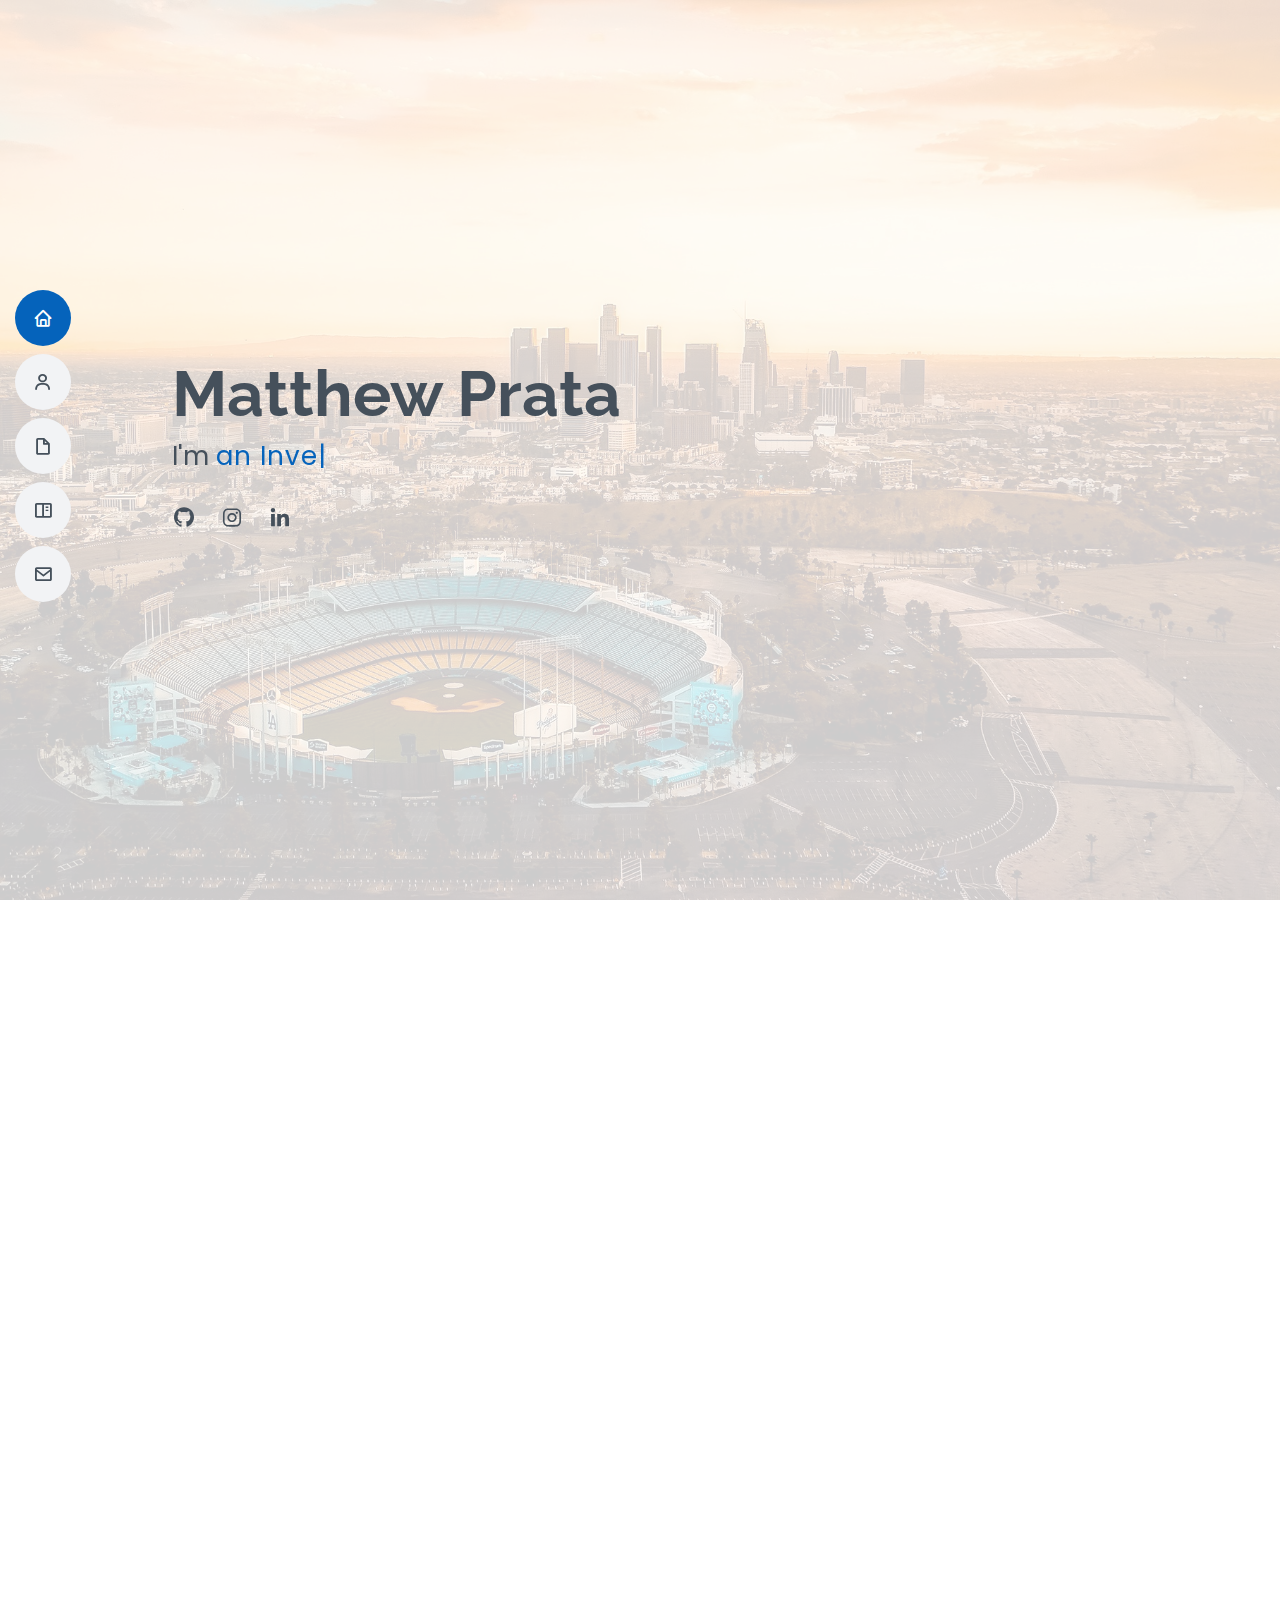
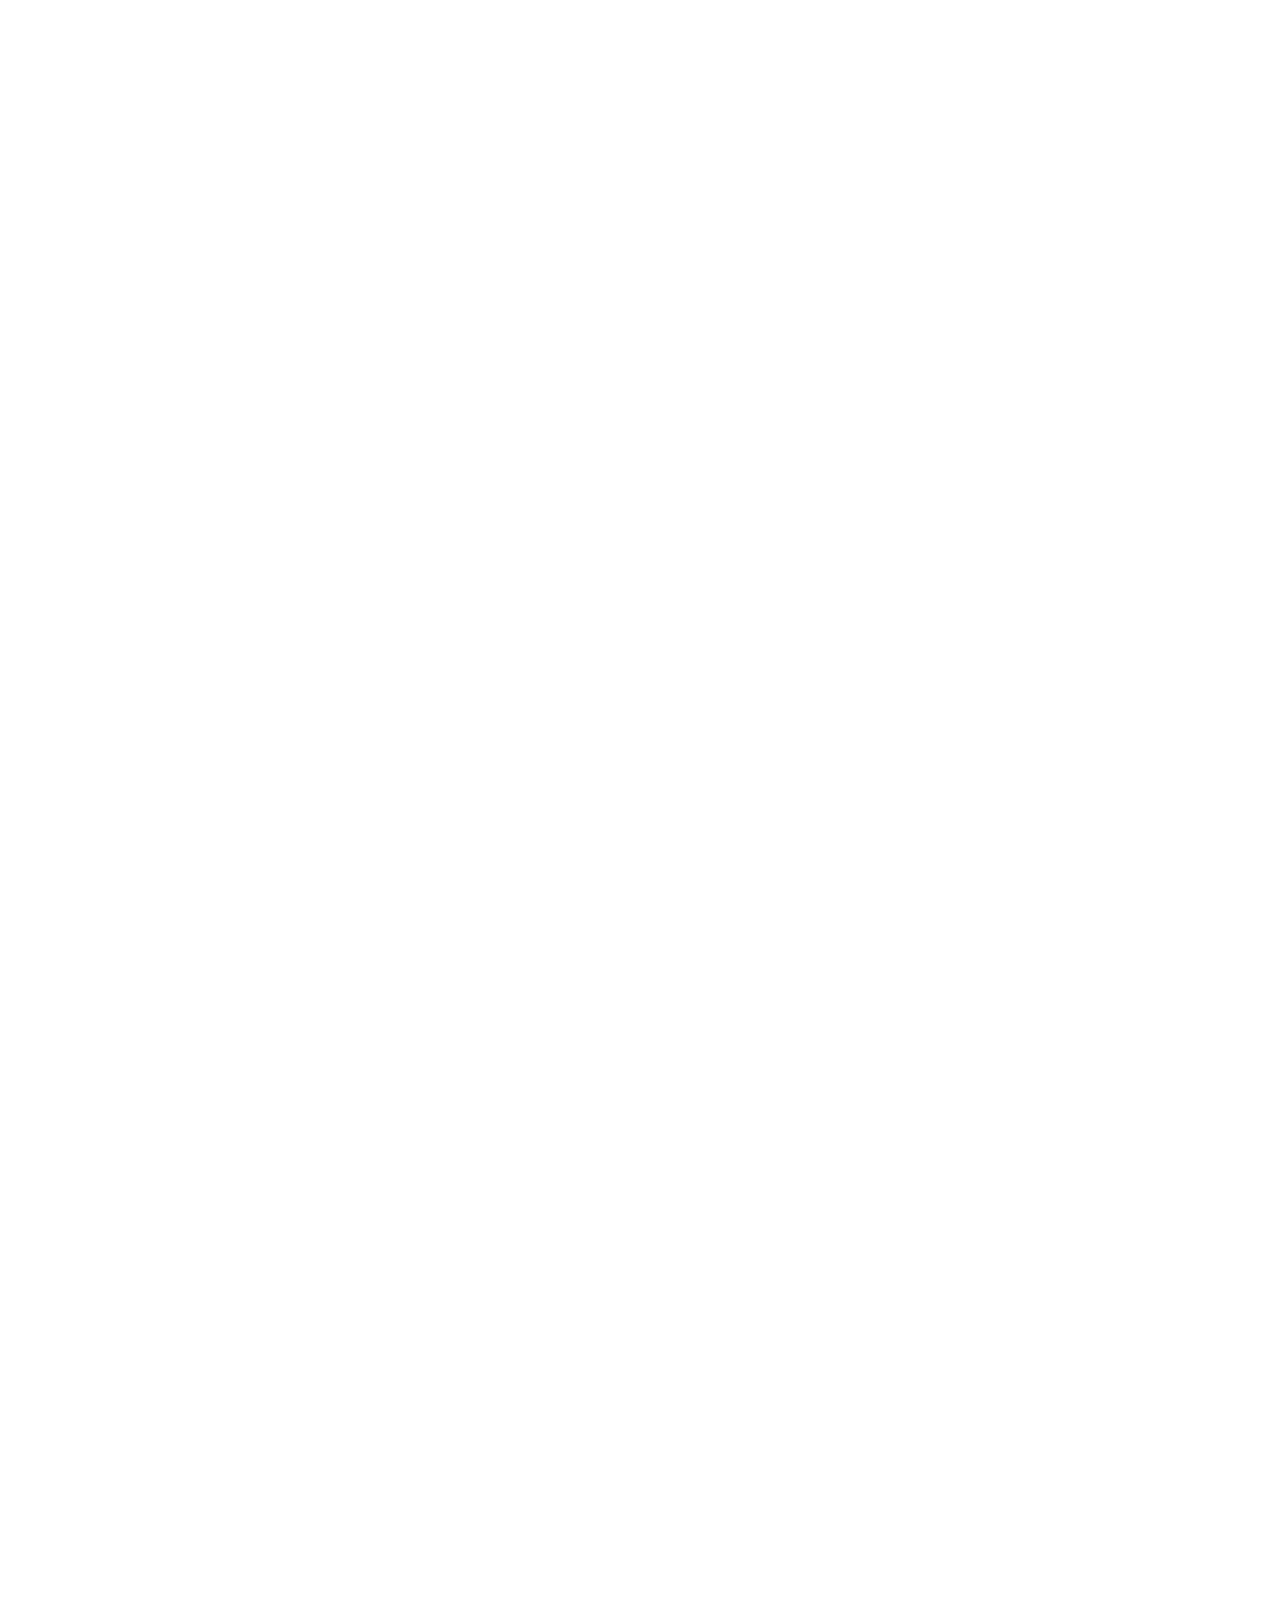
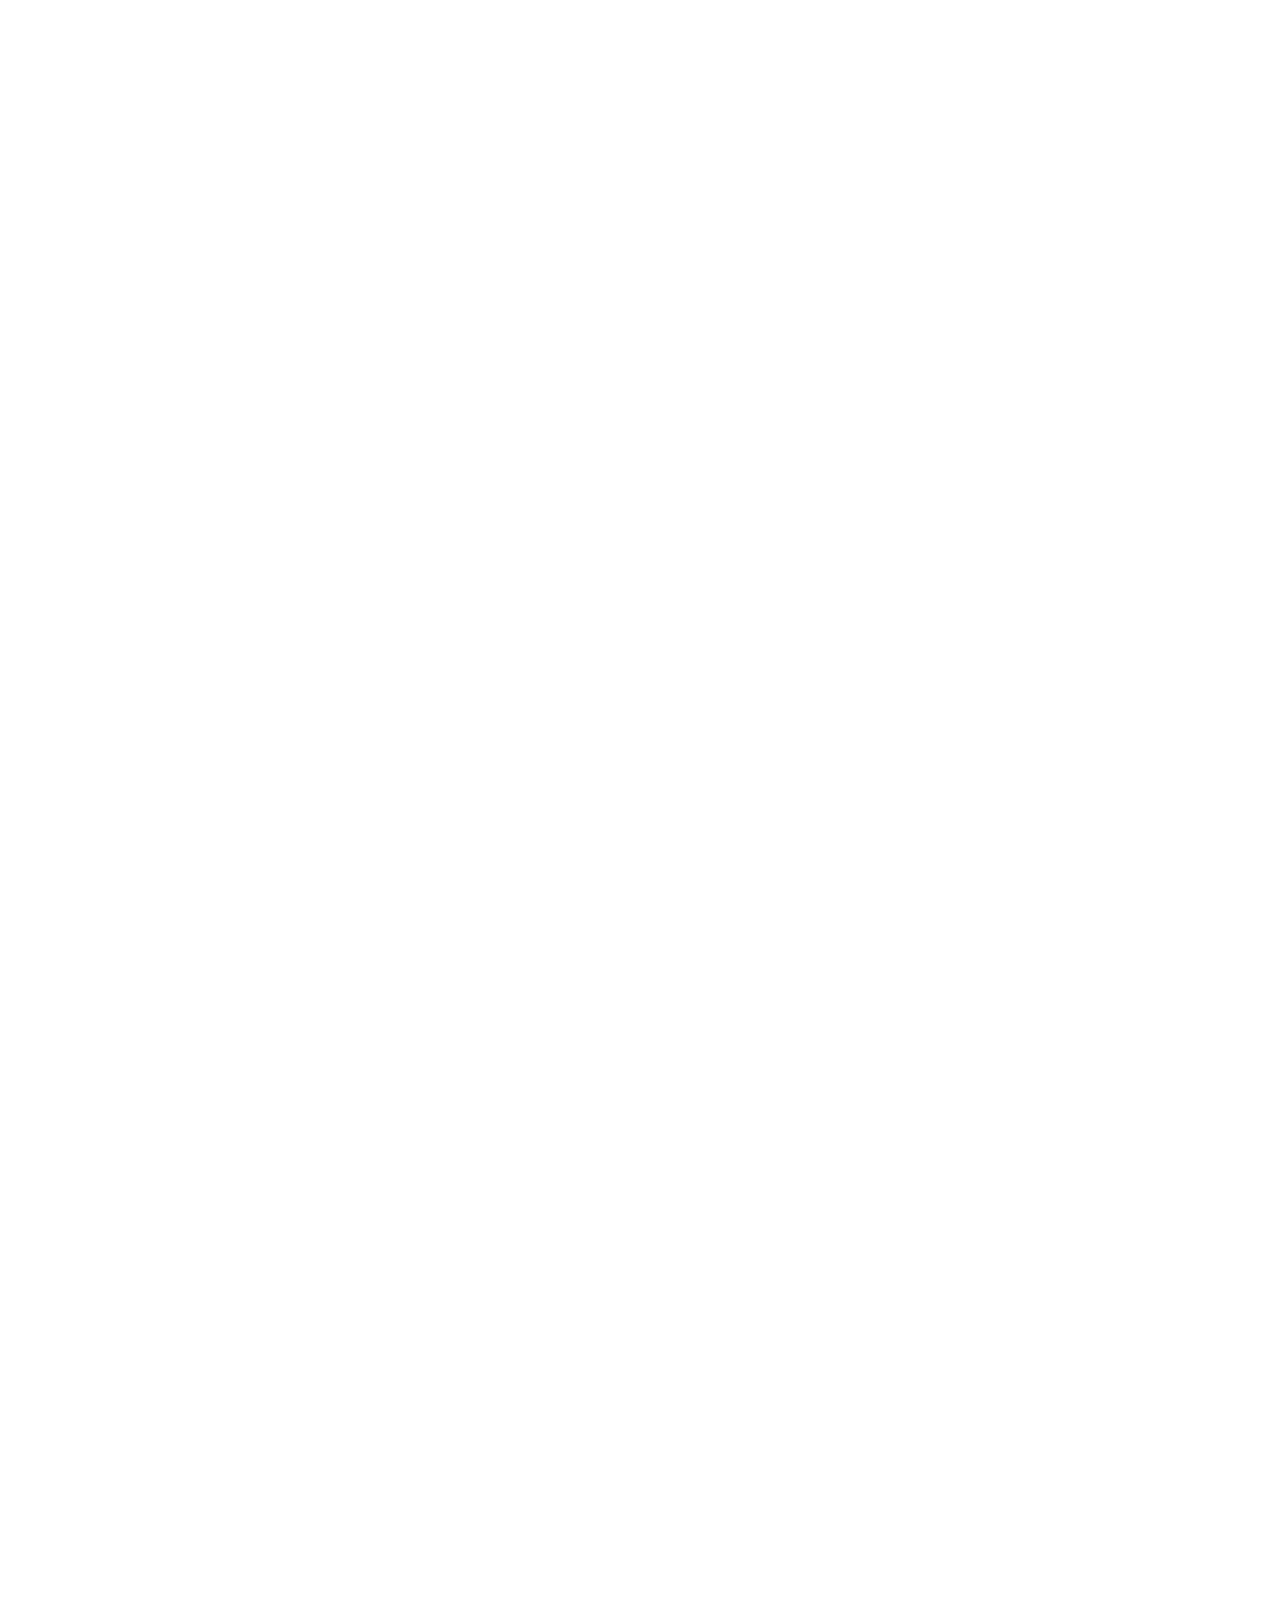
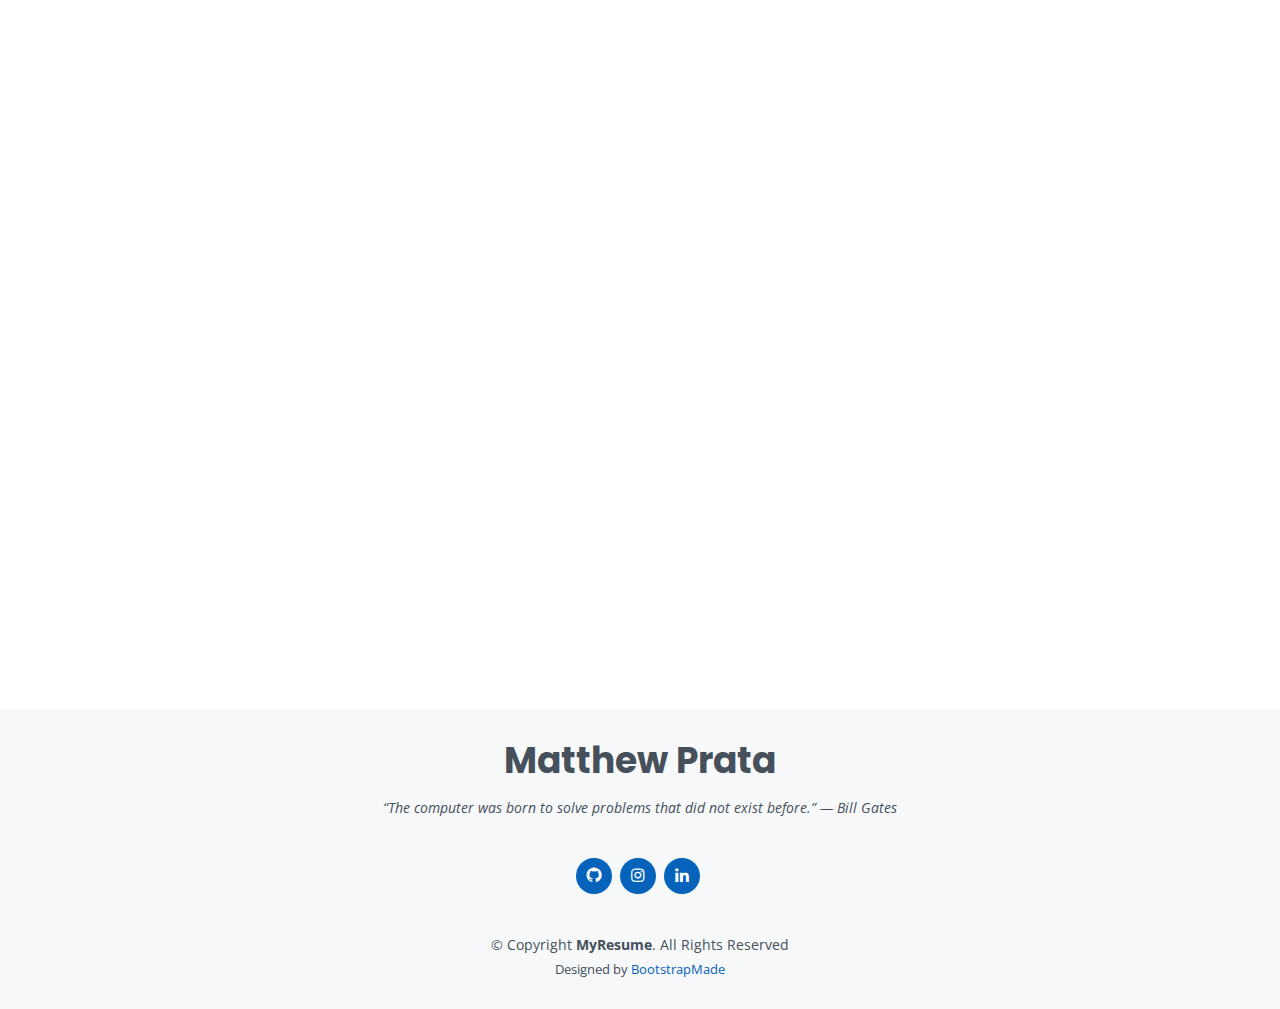
==== commit c72d70ca: "Adding Chess Engine HTML" ====
--- a/index.html
+++ b/index.html
@@ -452,7 +452,7 @@
                 <div class="portfolio-links">
                   <a href="assets/img/portfolio/chess.png" data-gallery="portfolioGallery" class="portfolio-lightbox"
                     title=""><i class="bx bx-plus"></i></a>
-                  <a href="portfolio-details.html" class="portfolio-details-lightbox" data-glightbox="type: external"
+                  <a href="chess-engine.html" class="portfolio-details-lightbox" data-glightbox="type: external"
                     title="Portfolio Details"><i class="bx bx-link"></i></a>
                 </div>
               </div>
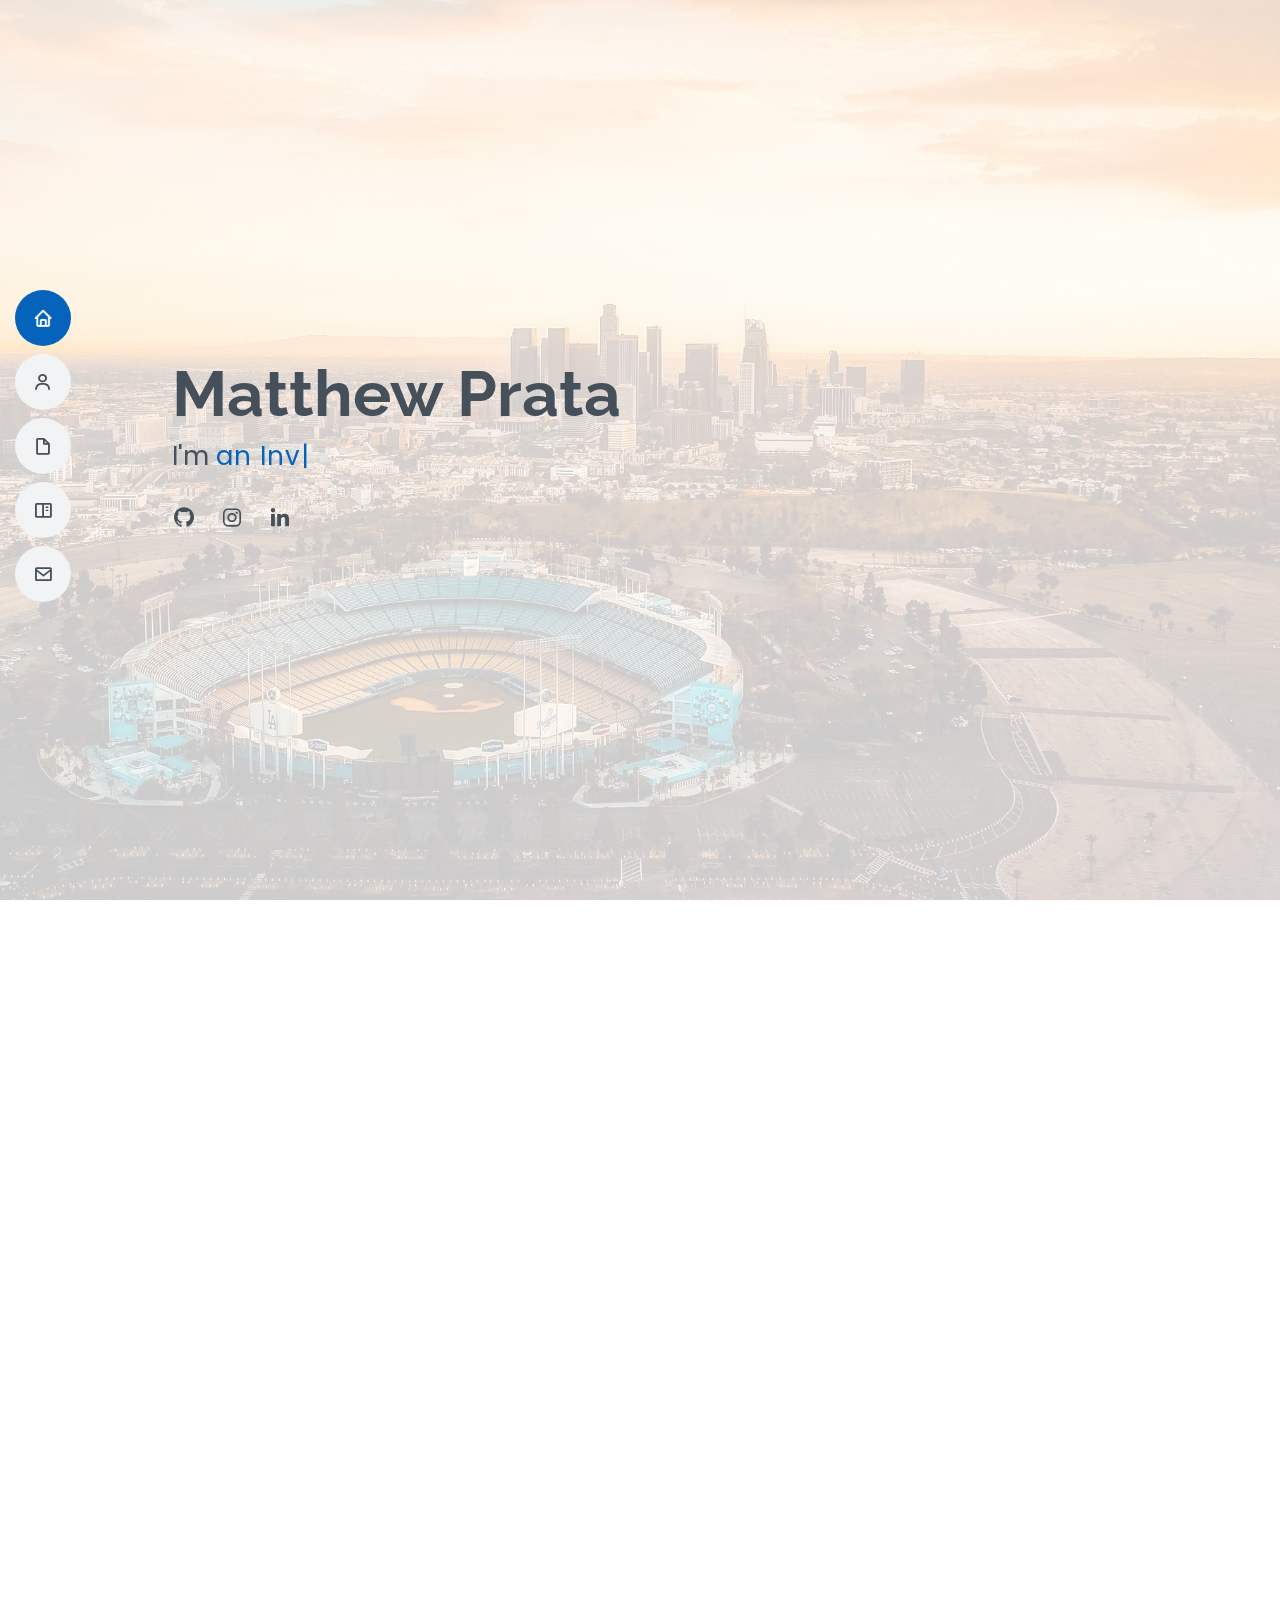
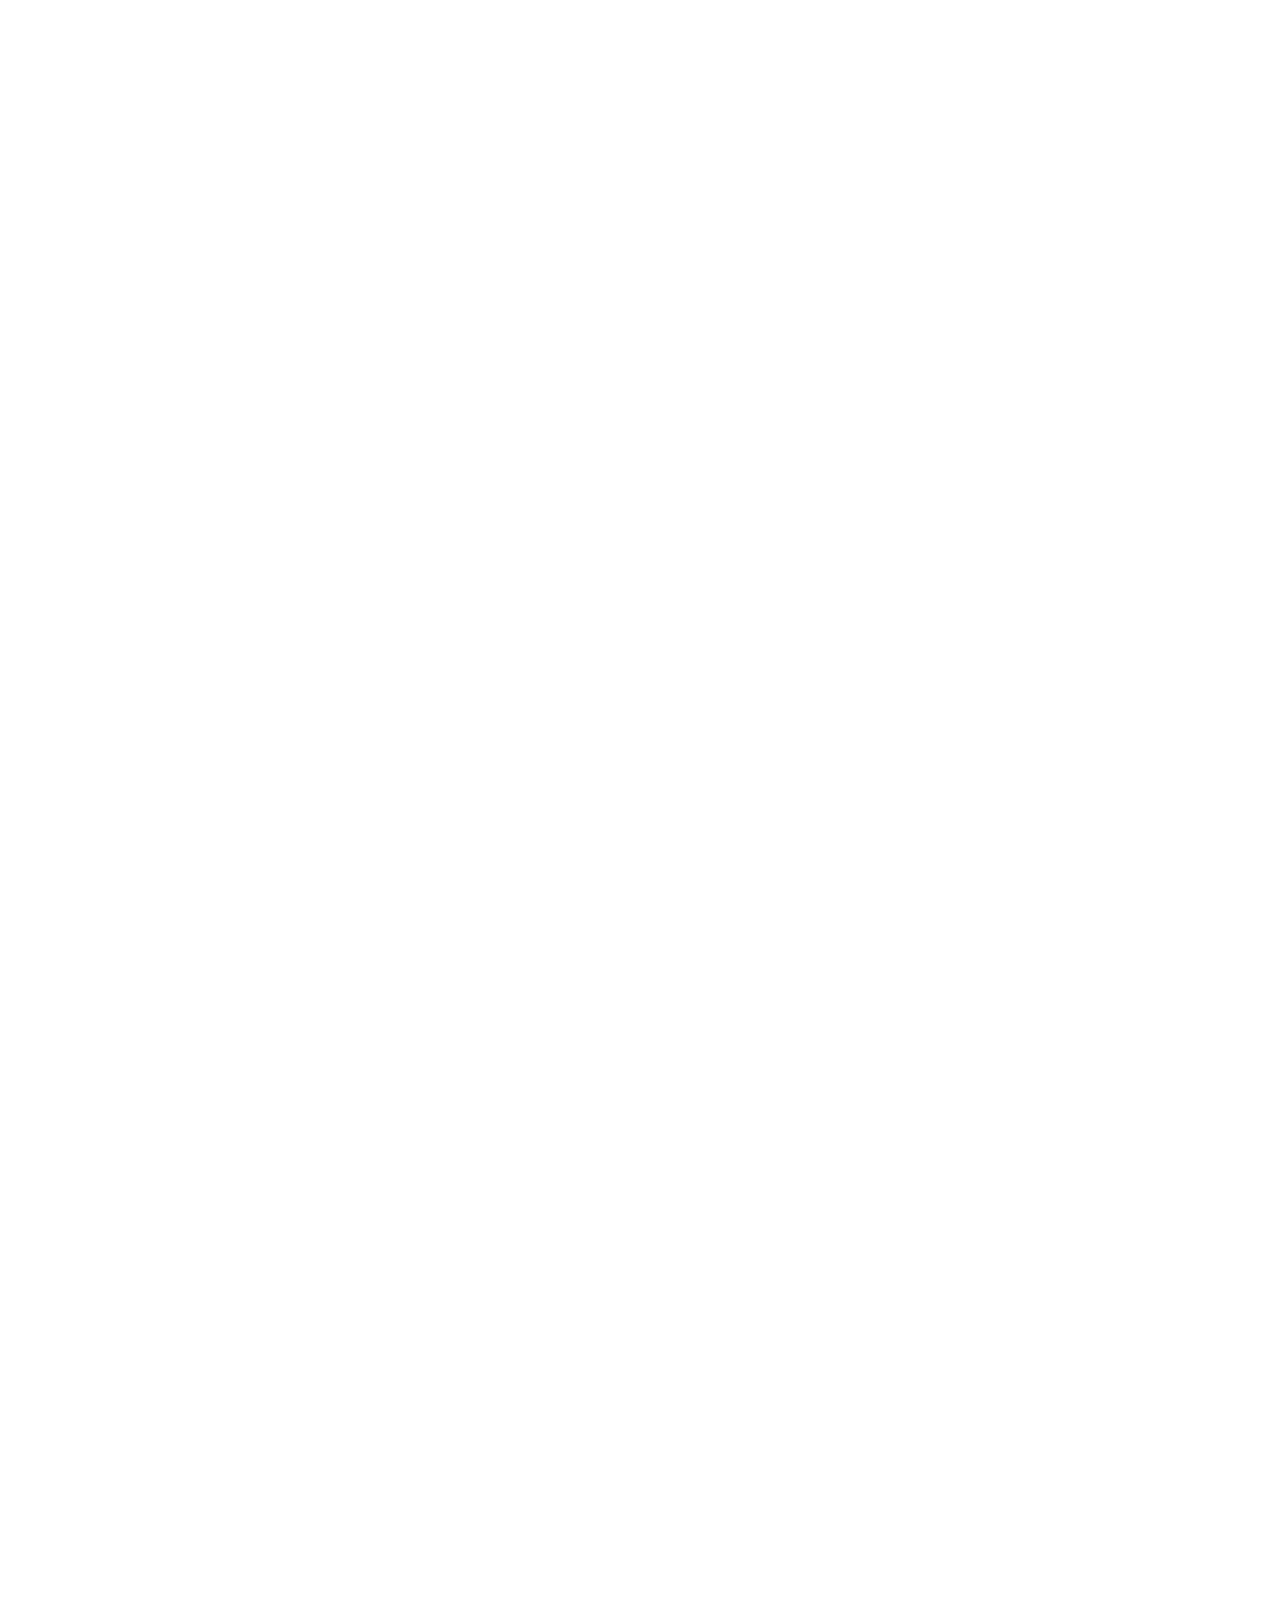
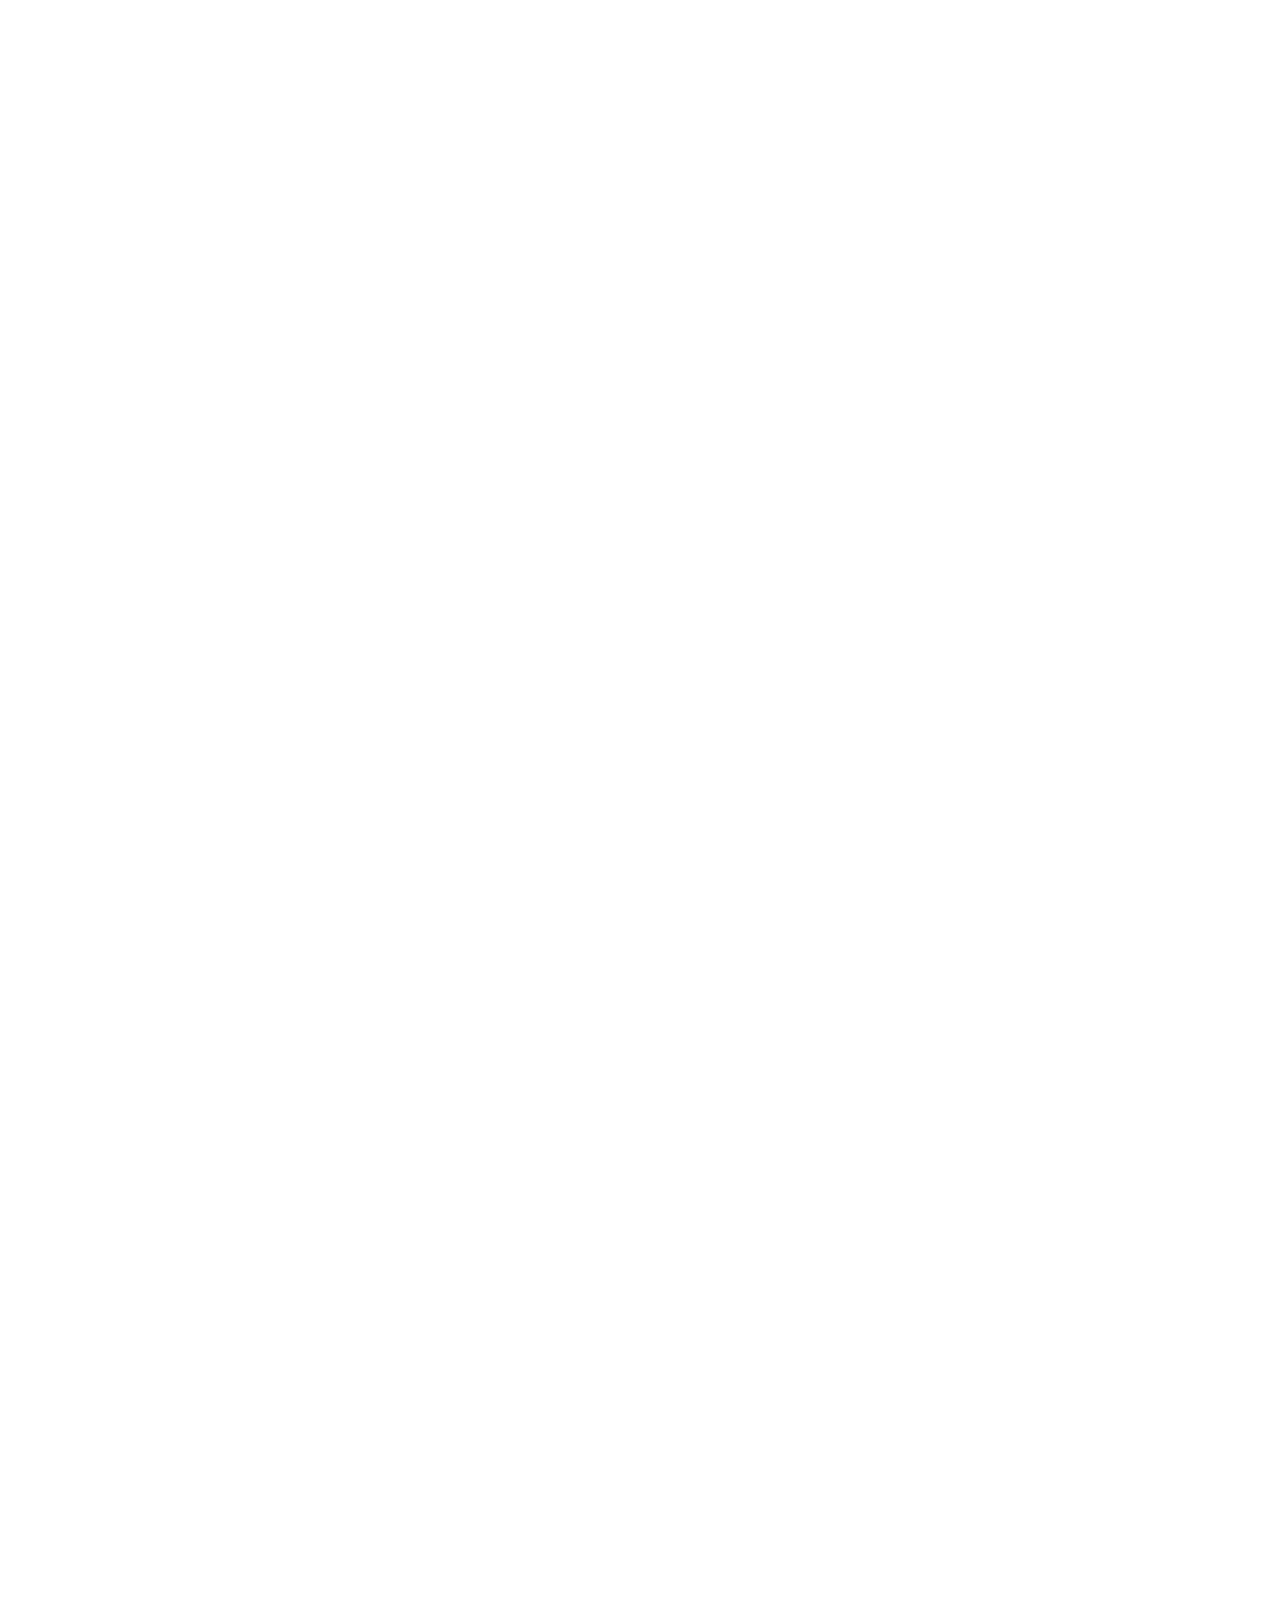
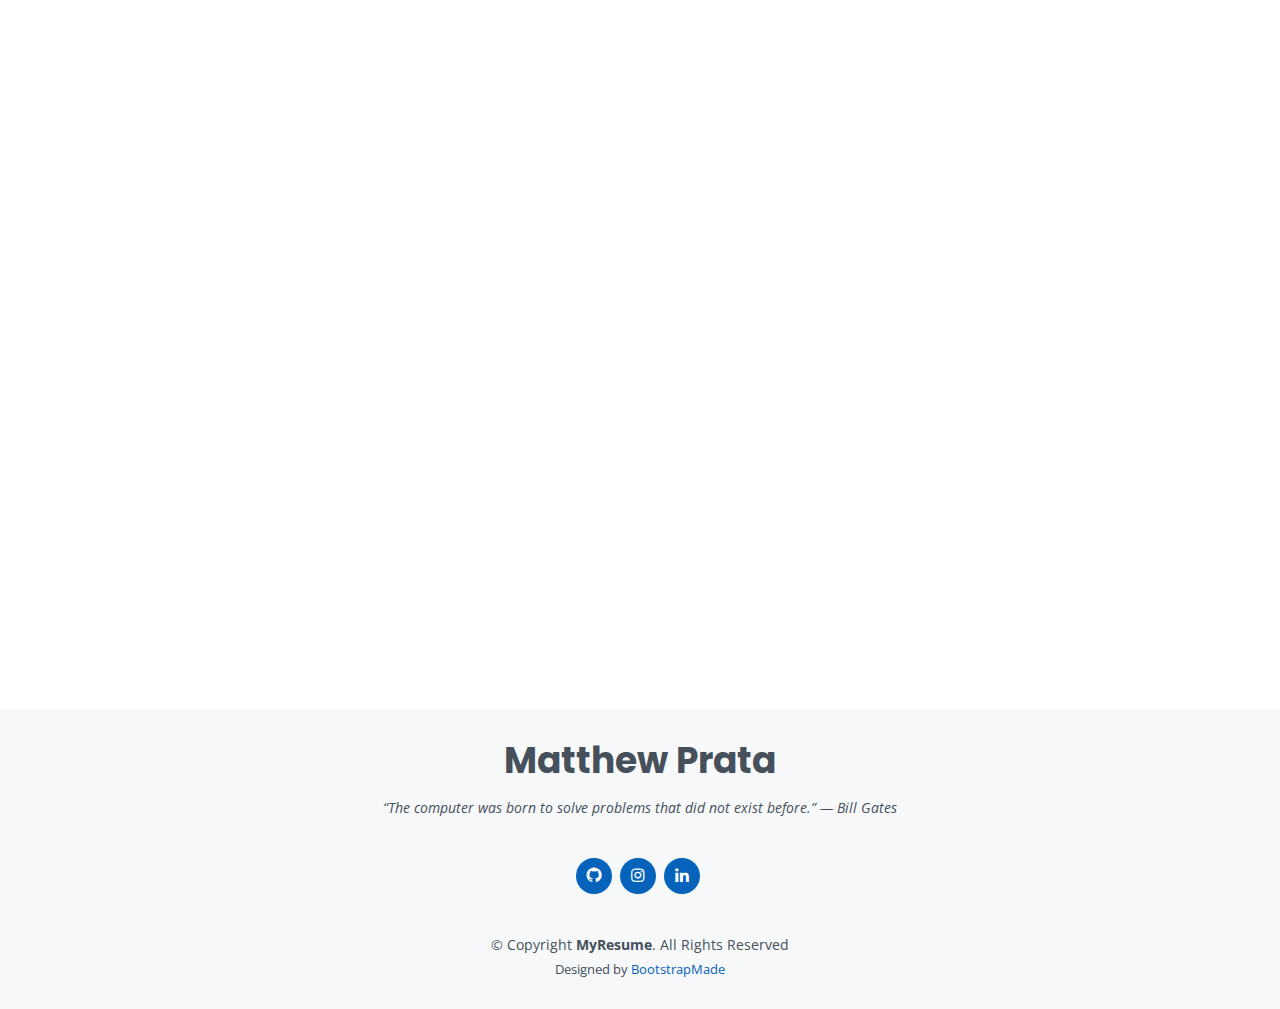
==== commit b9fdc606: "Adding New Photos" ====
--- a/index.html
+++ b/index.html
@@ -108,7 +108,7 @@
                   <li><i class="bi bi-chevron-right"></i> <strong>Website:</strong>
                     <span>www.mprata8148.github.io</span>
                   </li>
-                  <li><i class="bi bi-chevron-right"></i> <strong>Phone:</strong> <span>+1 626-664-2828</span></li>
+                  <li><i class="bi bi-chevron-right"></i> <strong>Phone:</strong> <span></span></li>
                   <li><i class="bi bi-chevron-right"></i> <strong>City:</strong> <span>Irvine CA, USA</span></li>
                 </ul>
               </div>
@@ -436,7 +436,7 @@
                 <div class="portfolio-links">
                   <a href="assets/img/portfolio/Colorization.jpg" data-gallery="portfolioGallery"
                     class="portfolio-lightbox" title="Colorization AI"><i class="bx bx-plus"></i></a>
-                  <a href="portfolio-details.html" class="portfolio-details-lightbox" data-glightbox="type: external"
+                  <a href="colorization.html" class="portfolio-details-lightbox" data-glightbox="type: external"
                     title="Portfolio Details"><i class="bx bx-link"></i></a>
                 </div>
               </div>
@@ -650,7 +650,7 @@
               <div class="phone">
                 <i class="bi bi-phone"></i>
                 <h4>Call:</h4>
-                <p>+1 (626)-664-2828</p>
+                <p></p>
               </div>
 
             </div>
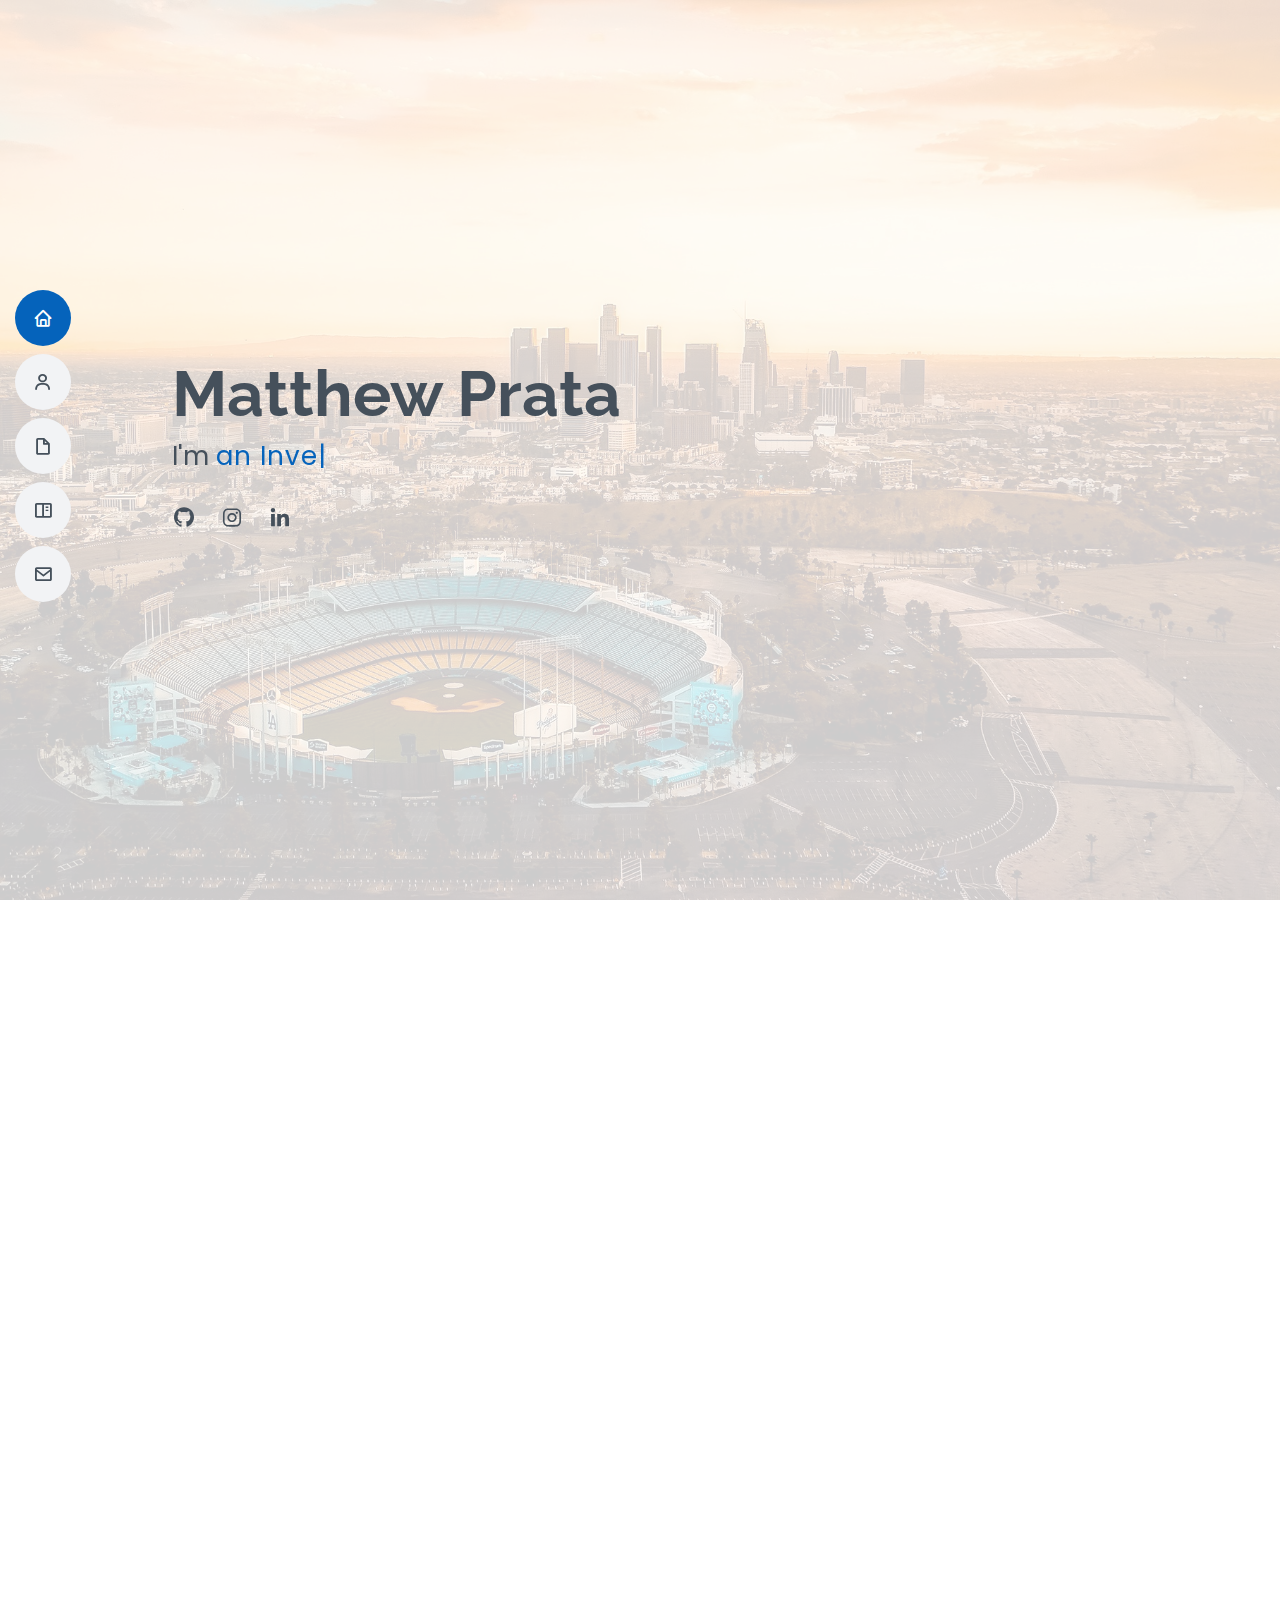
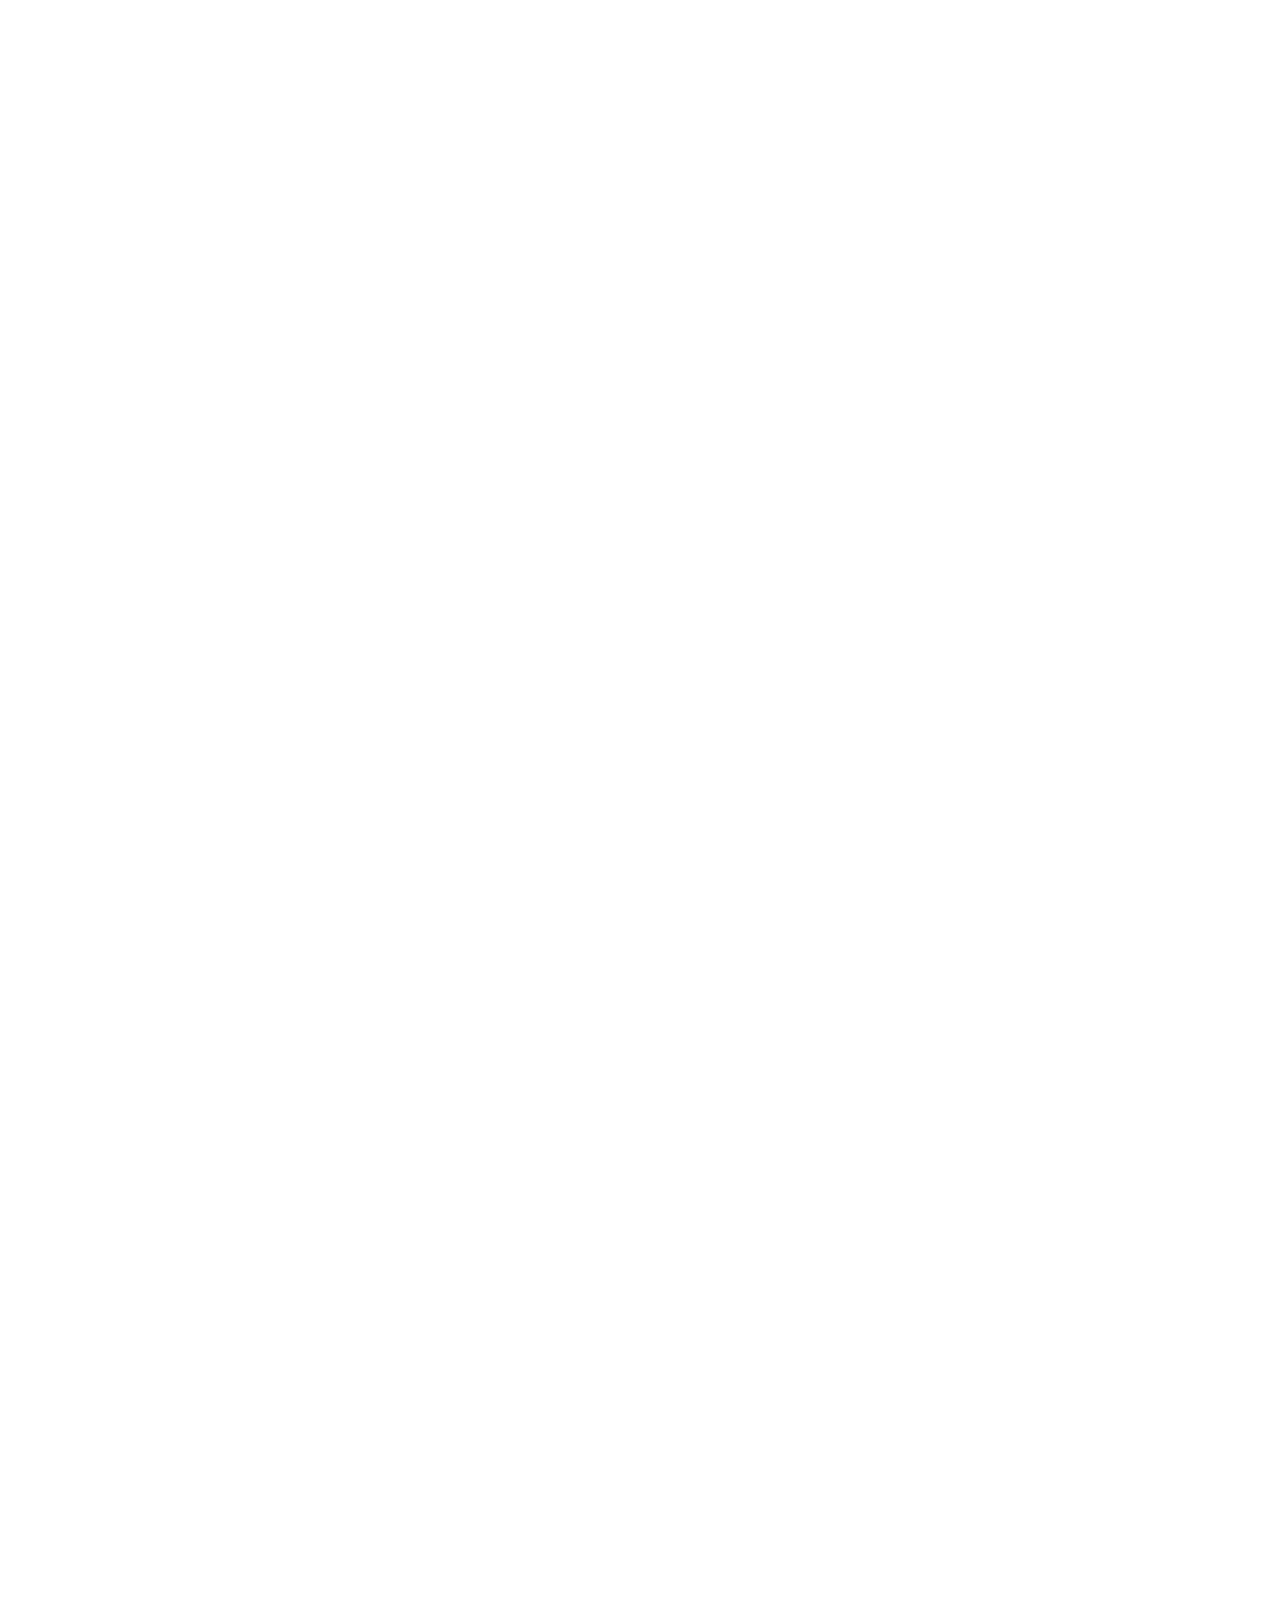
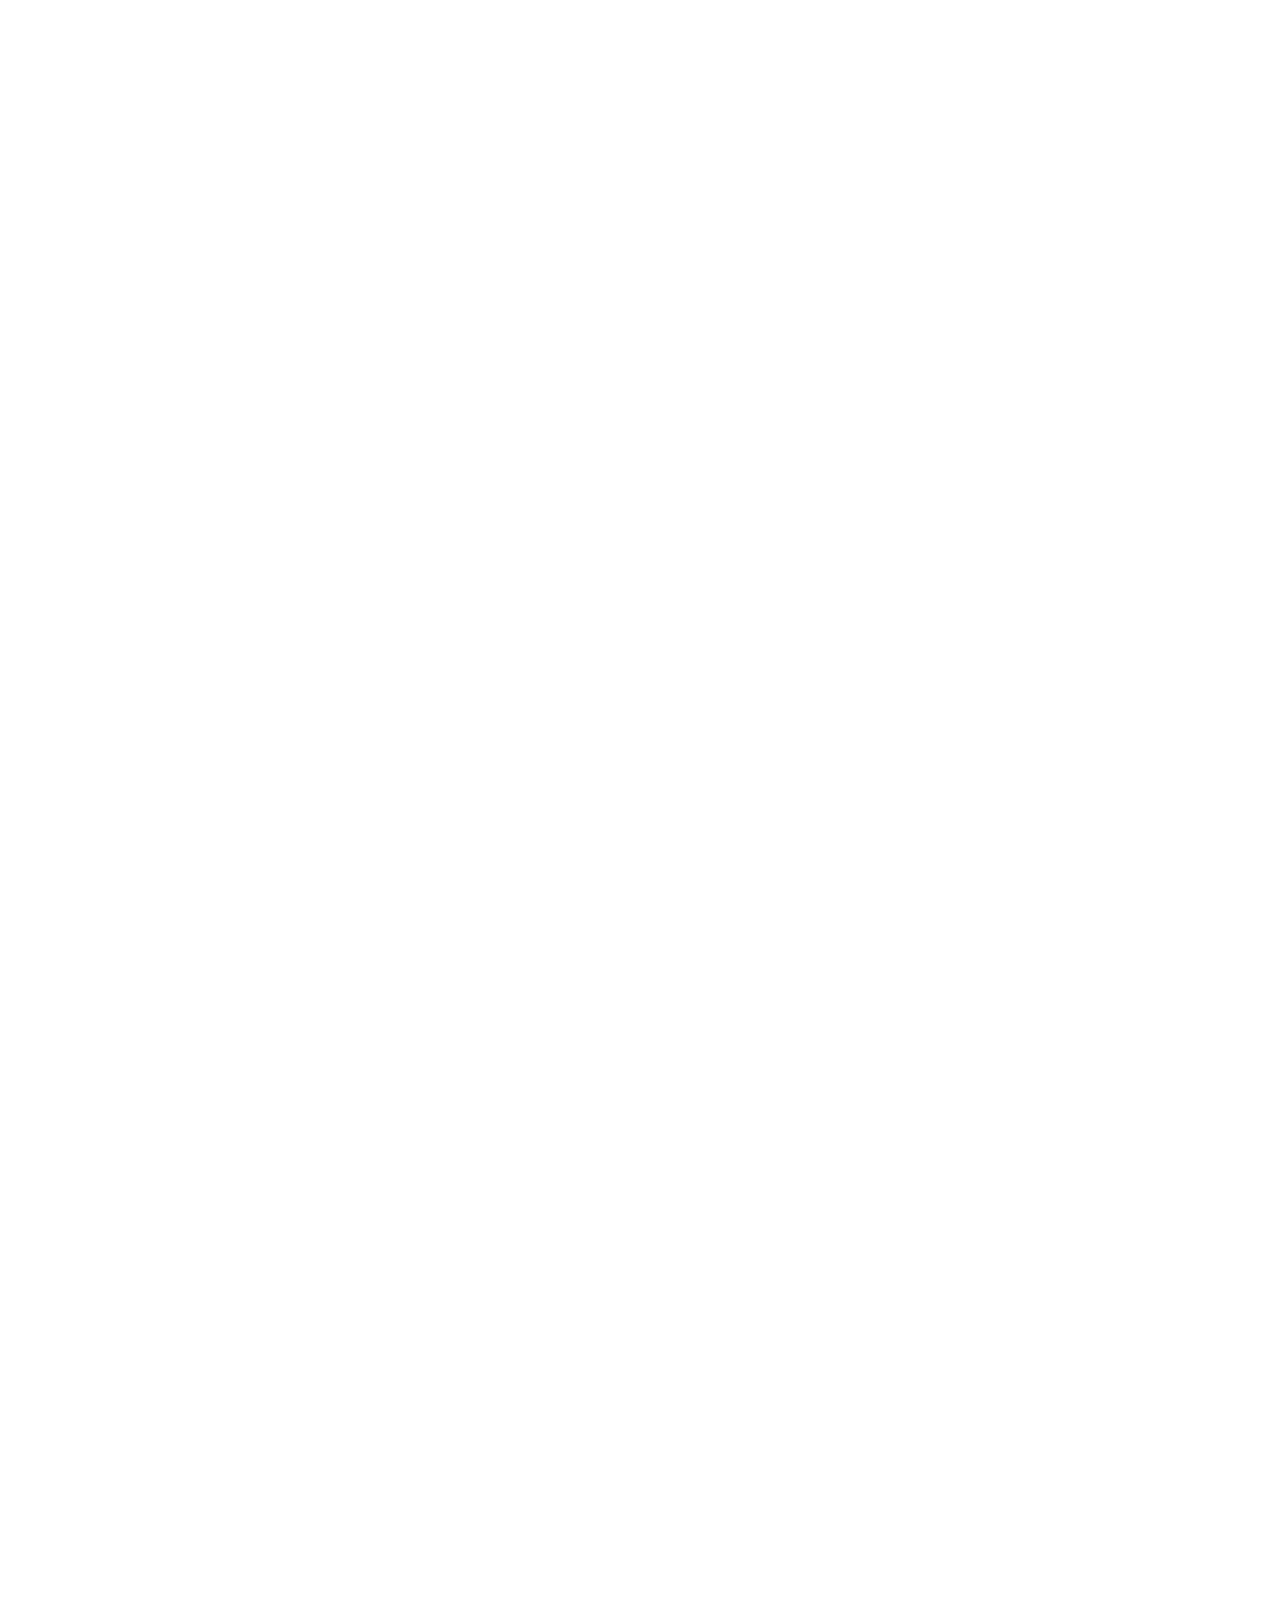
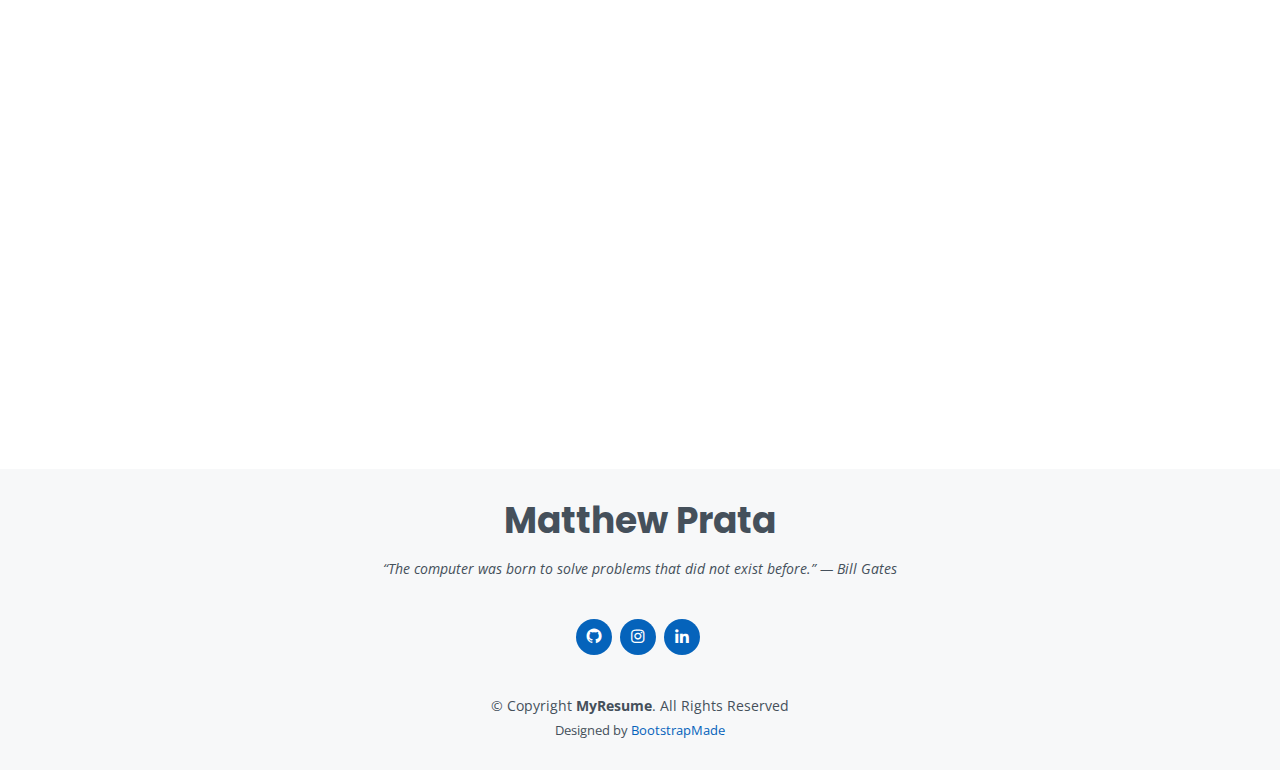
==== commit d68ac385: "Fixed Typos and Extra Undergrad" ====
--- a/index.html
+++ b/index.html
@@ -299,14 +299,6 @@
                 expertise in electronic circuitry and digital systems, and practical programming skills in multiple
                 languages. These classes also honed my problem-solving, critical thinking, and analytical skills, which
                 will be valuable assets in my future career.</p>
-              <h4>Bachelors Of Science: Computer Engineering</h4>
-              <h5>2019 - 2023</h5>
-              <p><em>University of California, Irvine. GPA (3.65)</em></p>
-              <p>As a computer engineering undergraduate at UCI, I completed diverse classes in math, electric systems,
-                and computer science. These classes provided me with a strong foundation in mathematical concepts,
-                expertise in electronic circuitry and digital systems, and practical programming skills in multiple
-                languages. These classes also honed my problem-solving, critical thinking, and analytical skills, which
-                will be valuable assets in my future career.</p>
             </div>
           </div>
           <div class="col-lg-6">
@@ -463,7 +455,7 @@
             <div class="portfolio-wrap">
               <img src="assets/img/portfolio/No_Wifi.jpg" class="img-fluid" alt="">
               <div class="portfolio-info">
-                <h4>Fraday Cage Detector</h4>
+                <h4>Faraday Cage Detector</h4>
                 <p>Micropython</p>
                 <div class="portfolio-links">
                   <a href="assets/img/portfolio/No_Wifi.jpg" data-gallery="portfolioGallery" class="portfolio-lightbox"
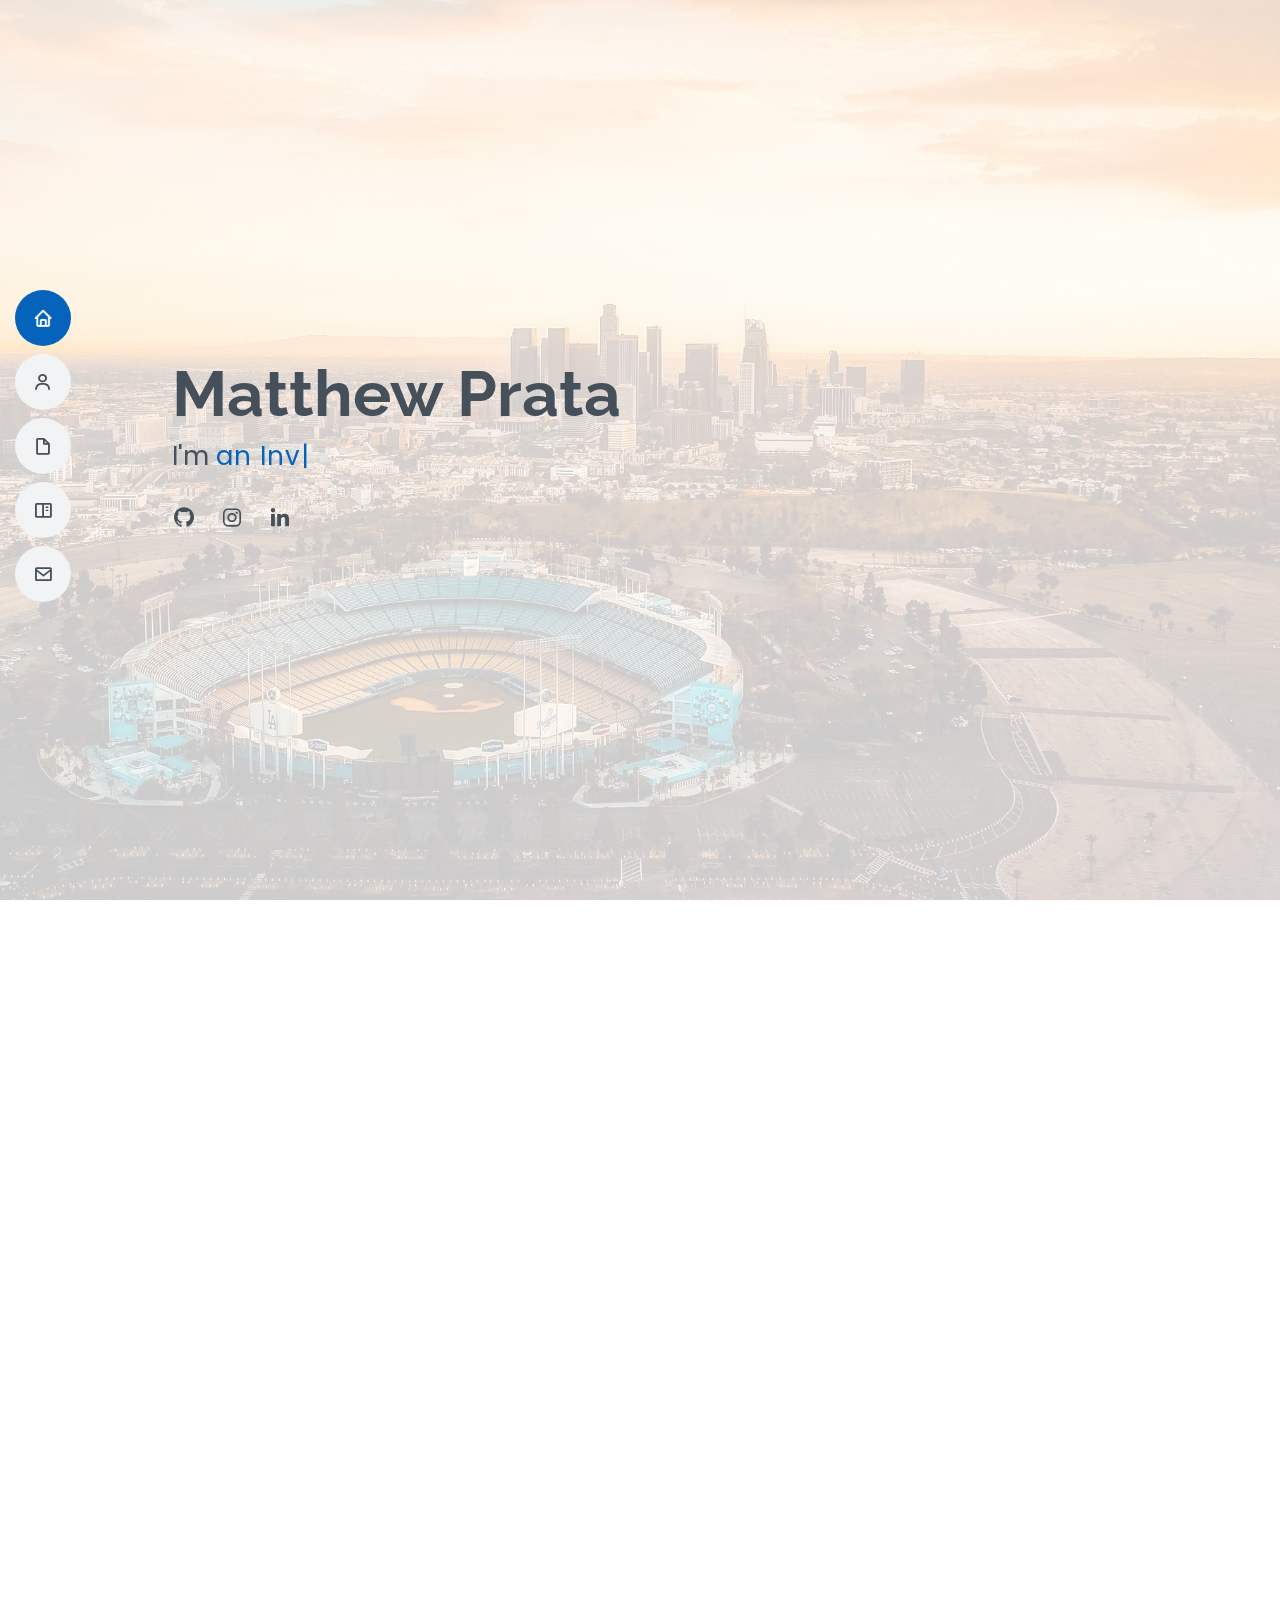
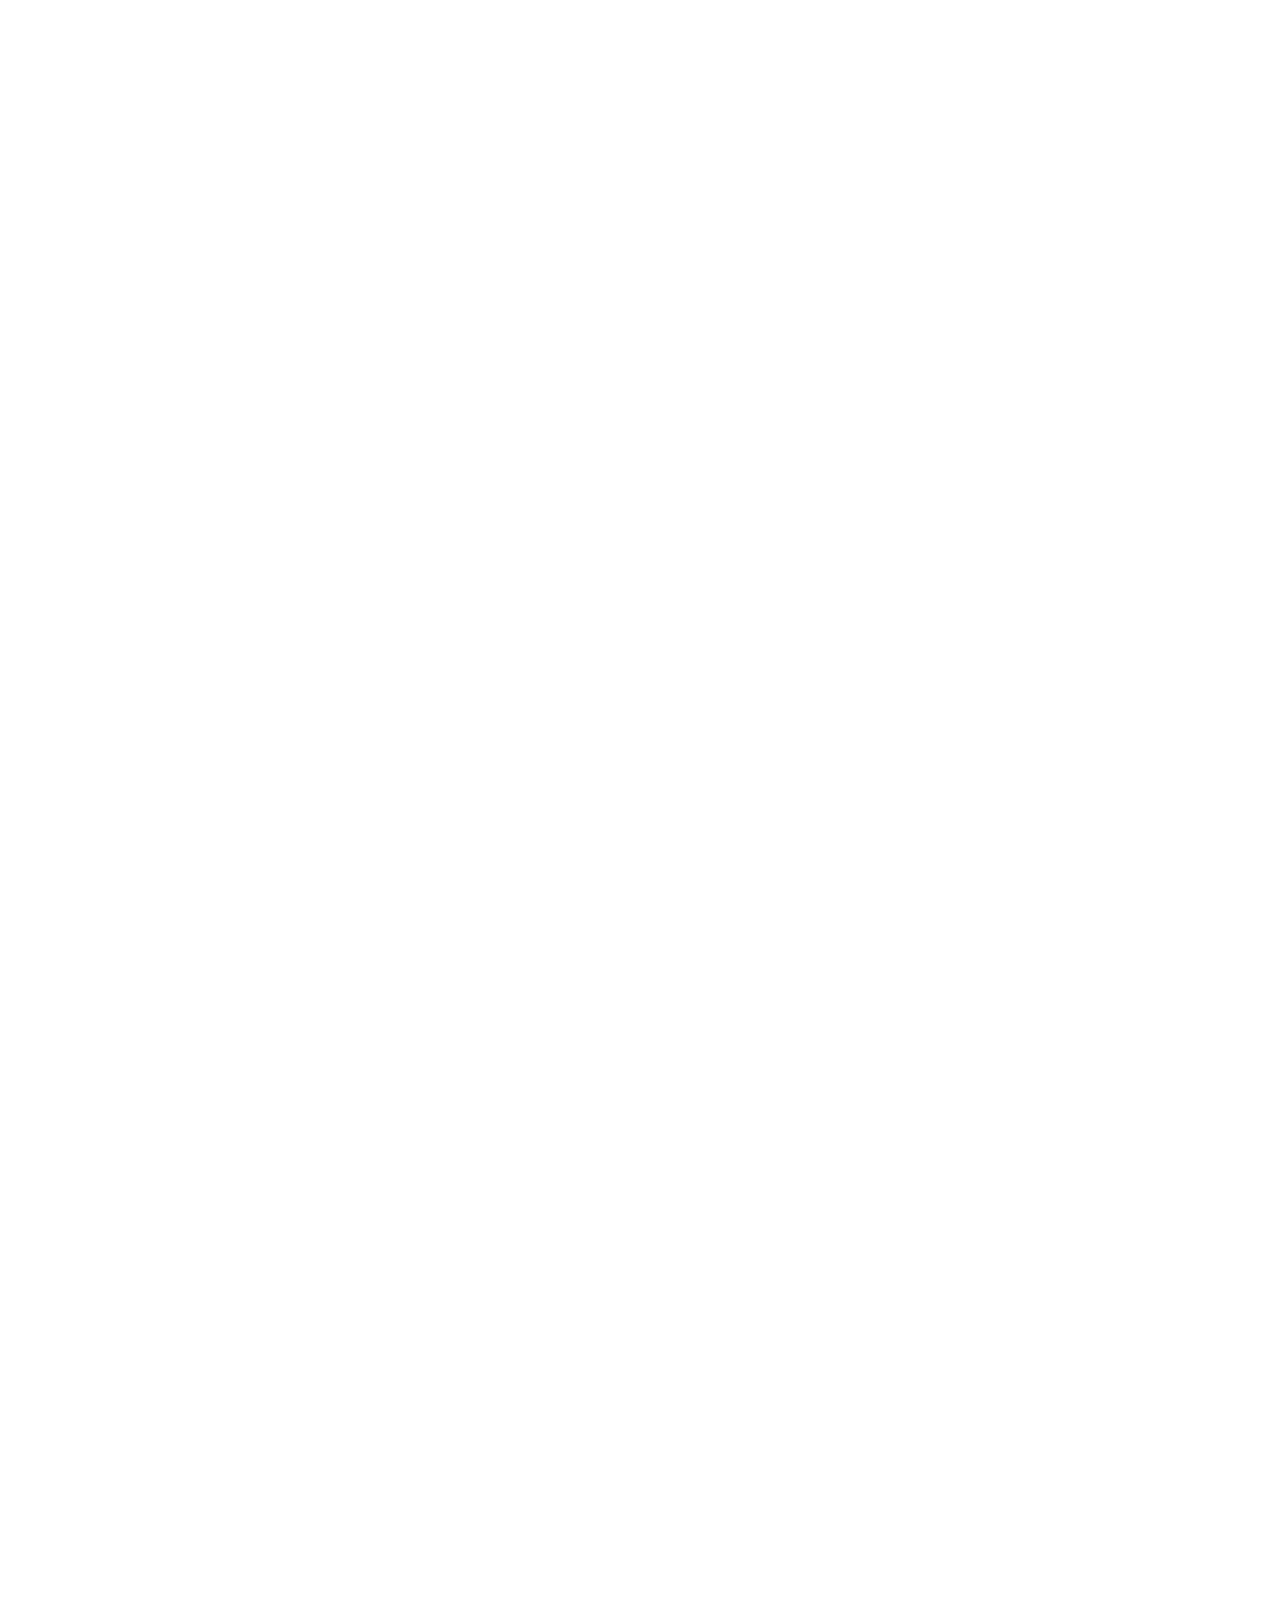
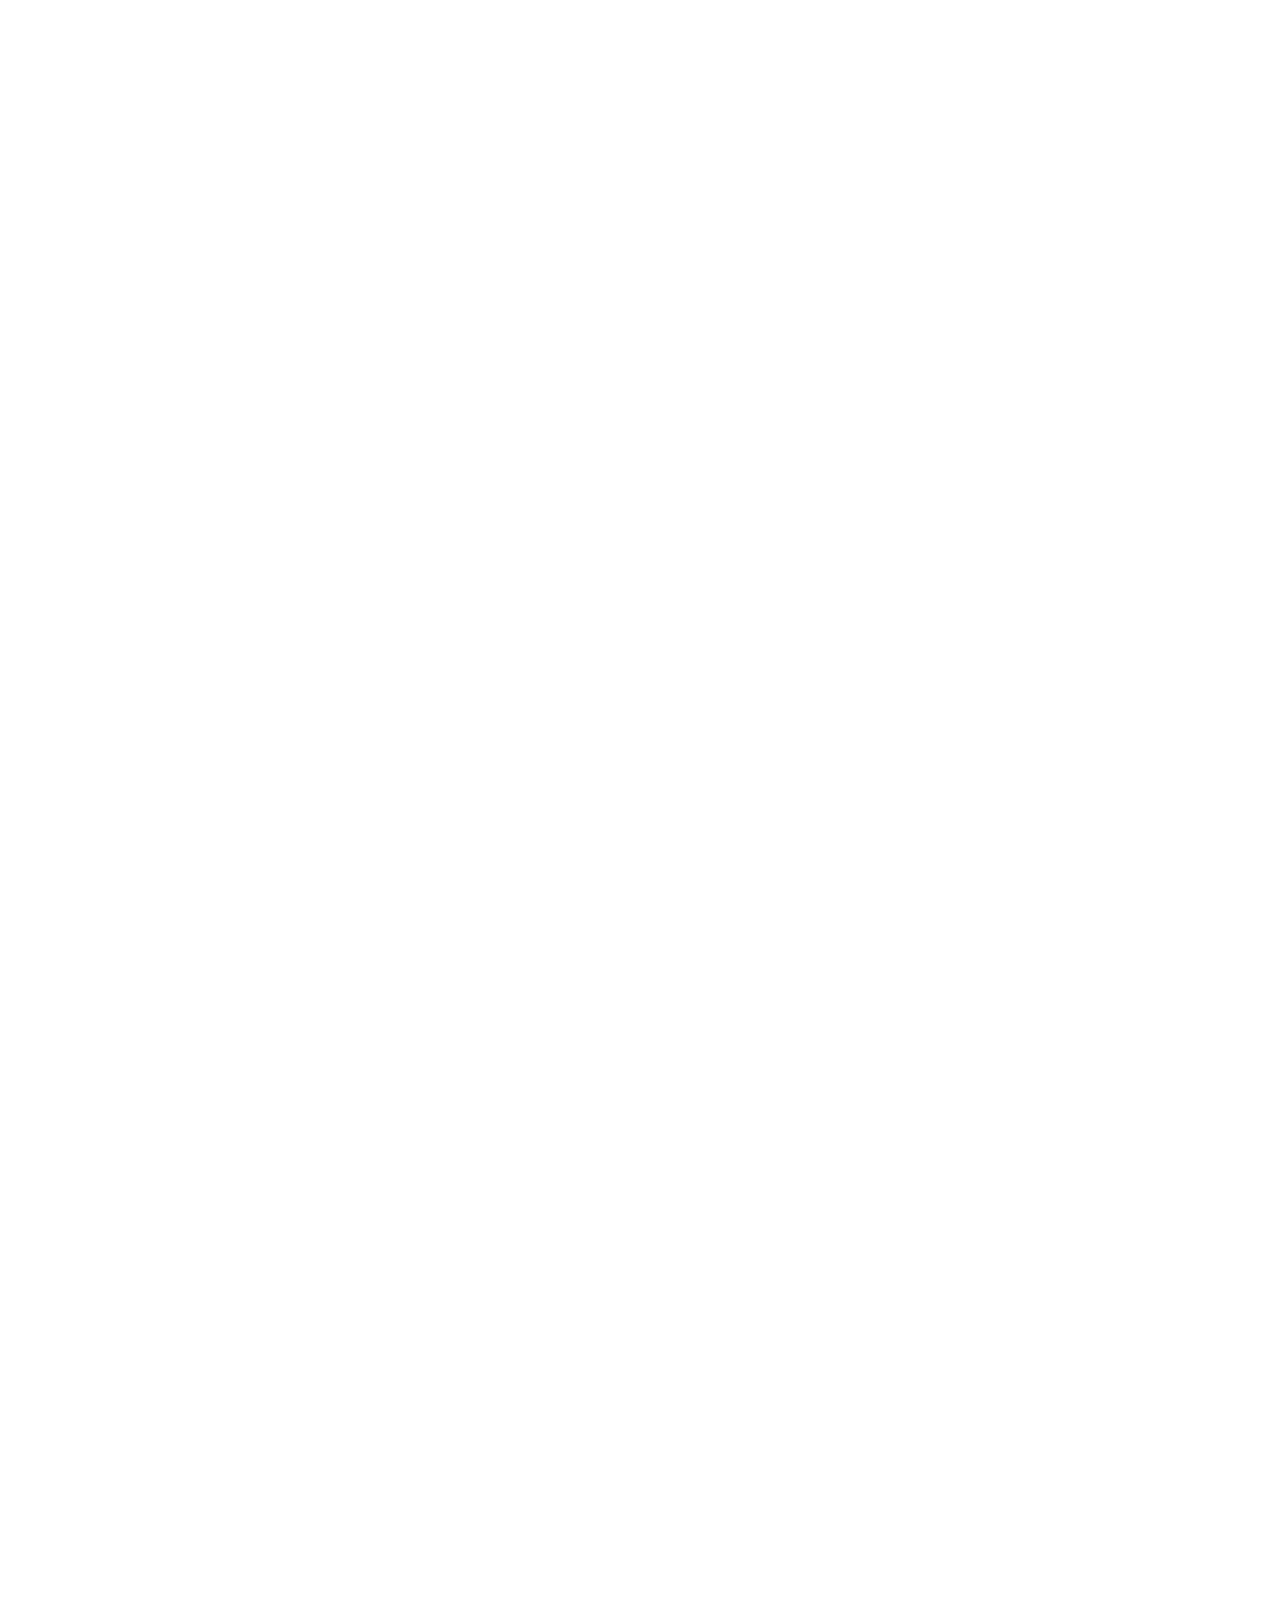
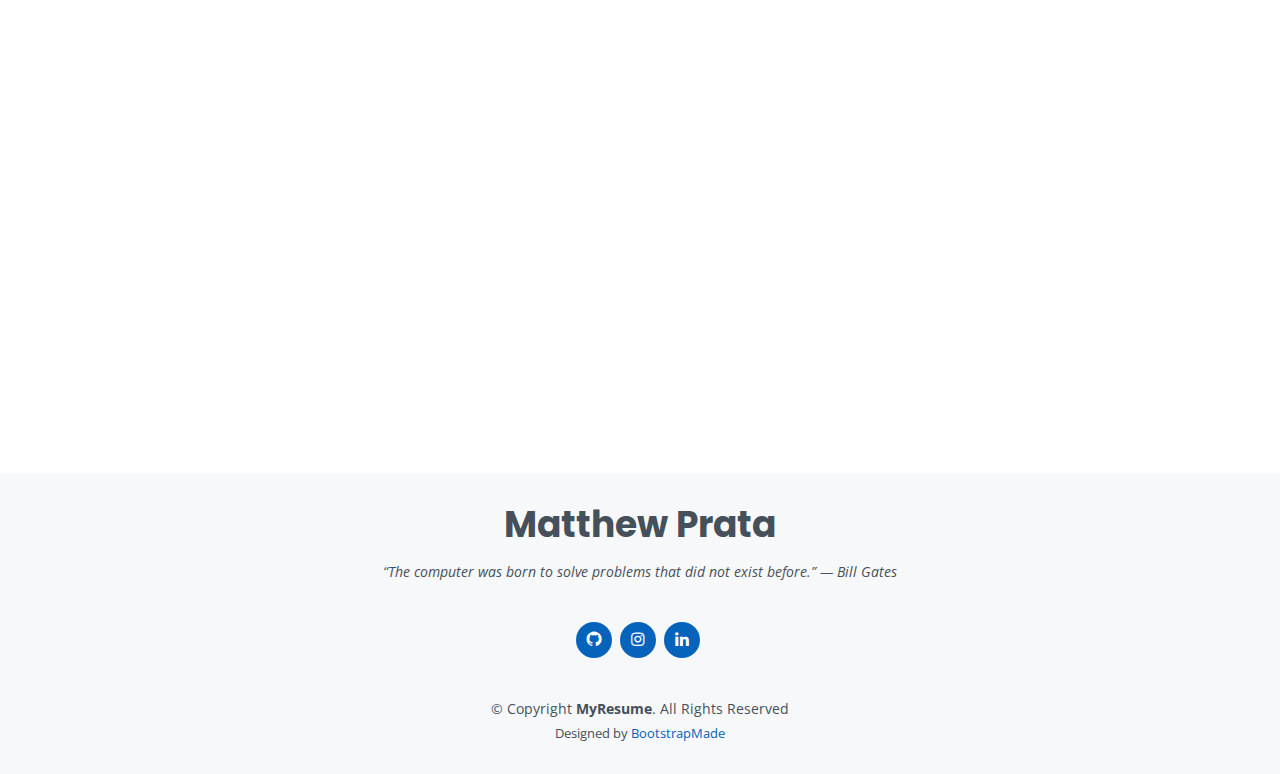
==== commit 0f1c7088: "Fixed GPA and added new photo" ====
--- a/index.html
+++ b/index.html
@@ -93,7 +93,7 @@
 
         <div class="row">
           <div class="col-lg-4">
-            <img src="assets/img/profile-img.jpg" class="img-fluid" alt="">
+            <img src="assets/img/profile_pic.jpg" class="img-fluid" alt="">
           </div>
           <div class="col-lg-8 pt-4 pt-lg-0 content">
             <h3>Embedded Systems Engineer &amp; Software Engineer.</h3>
@@ -293,7 +293,7 @@
             <div class="resume-item">
               <h4>Bachelors Of Science: Computer Engineering</h4>
               <h5>2019 - 2023</h5>
-              <p><em>University of California, Irvine. GPA (3.65)</em></p>
+              <p><em>University of California, Irvine. GPA (3.7)</em></p>
               <p>As a computer engineering undergraduate at UCI, I completed diverse classes in math, electric systems,
                 and computer science. These classes provided me with a strong foundation in mathematical concepts,
                 expertise in electronic circuitry and digital systems, and practical programming skills in multiple
